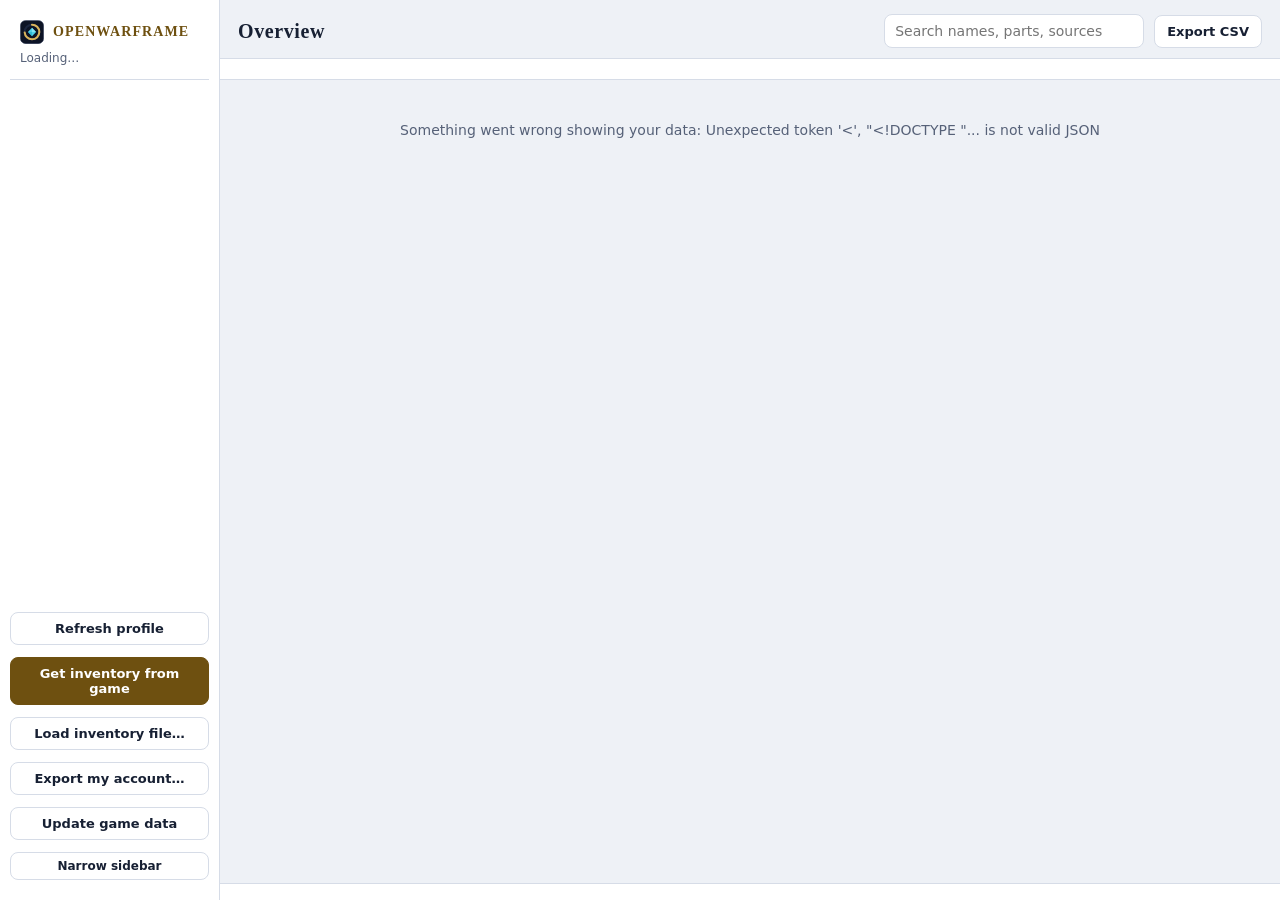
==== src/openwarframe/app/static/index.html @ 64641646 "Show how to get any item in its details Opening an item now asks the new /api/howto endpoint, which " ====
<!doctype html>
<html lang="en">
<head>
<meta charset="utf-8">
<meta name="viewport" content="width=device-width, initial-scale=1">
<title>OpenWarframe</title>
<link rel="icon" href="[data-uri]">
<style>
/* Layout: app shell. Sidebar of views on the left, a toolbar of filters over one sortable table. Orokin gold marks mastery, Tenno cyan marks actions. */
:root{
  --bg:#0a0f1d; --panel:#121a2c; --panel2:#18223a; --row:#141d31; --fg:#e7ecf6; --muted:#97a3bc; --line:#27334f;
  --gold:#d9b35b; --gold-soft:#3a3016; --cyan:#4fd1ea; --cyan-soft:#12313b;
  --ok:#5fd49a; --warn:#f0b35b; --bad:#f07a70; --violet:#a98cf5;
  --ok-soft:#173226; --warn-soft:#3a2c14; --bad-soft:#3b1d1c; --violet-soft:#2a2344; --on-accent:#0a0f1d;
  --display:"Cinzel", Georgia, serif; --body:"Segoe UI", system-ui, sans-serif; --mono:"Cascadia Mono", Consolas, "SF Mono", Menlo, monospace;
  color-scheme: dark;
}
@media (prefers-color-scheme: light){
  :root{ --bg:#eef1f6; --panel:#ffffff; --panel2:#f3f6fa; --row:#fafbfd; --fg:#172033; --muted:#566178; --line:#d6dce7;
    /* every text/background pair below is at least 4.5:1 (WCAG AA) at the small pill size */
    --gold:#6e5010; --gold-soft:#f3e7c9; --cyan:#0a5f72; --cyan-soft:#d9f0f5; --ok:#1a6e45; --warn:#8a4f06; --bad:#9c2d26; --violet:#5a3fc0;
    --ok-soft:#ddefe5; --warn-soft:#f8ead3; --bad-soft:#f8dfdc; --violet-soft:#ebe5fb; --on-accent:#ffffff; color-scheme: light; }
}
*{box-sizing:border-box}
[hidden]{display:none !important}
html,body{height:100%}
body{margin:0; background:var(--bg); color:var(--fg); font:14px/1.45 var(--body); display:grid; grid-template-columns:220px 1fr; overflow:hidden}
nav.side{background:var(--panel); border-right:1px solid var(--line); display:flex; flex-direction:column; padding:16px 10px; gap:4px; overflow:auto}
.brand{font:700 14px var(--display); letter-spacing:.08em; white-space:nowrap; color:var(--gold); padding:4px 10px 2px; display:flex; align-items:center; gap:9px}
.brand svg{width:24px; height:24px; flex:none}
.who{color:var(--muted); font-size:12px; padding:0 10px 12px; border-bottom:1px solid var(--line); margin-bottom:8px}
.who b{color:var(--fg)}
.tab{display:flex; justify-content:space-between; align-items:center; gap:8px; width:100%; text-align:left; background:none; border:0; color:var(--fg); font:600 14px var(--body); padding:9px 10px; border-radius:8px; cursor:pointer}
.tab:hover{background:var(--panel2)}
.tab[aria-selected="true"]{background:var(--cyan-soft); color:var(--cyan)}
.tab .n{font:12px var(--mono); color:var(--muted)}
.side .spacer{flex:1}
.side .btn{margin:4px 0}
.side .upd{display:block; margin:6px 0 0; padding:8px 10px; border-radius:8px; background:var(--gold-soft); color:var(--gold); font-weight:600; font-size:13px; text-decoration:none}
.fresh{margin:12px 18px 0; padding:10px 14px; border-radius:10px; border:1px solid var(--line); background:var(--panel); display:flex; flex-wrap:wrap; gap:10px; align-items:center}
.fresh p{margin:0; flex:1 1 380px}
main{display:flex; flex-direction:column; min-width:0; min-height:0}
main > .wrap{flex:1}
.top{display:flex; flex-wrap:wrap; gap:10px; align-items:center; padding:14px 18px 10px; border-bottom:1px solid var(--line)}
.top h1{font:700 20px var(--display); margin:0 auto 0 0; letter-spacing:.03em}
input[type=search], select{background:var(--panel); color:var(--fg); border:1px solid var(--line); border-radius:8px; padding:8px 10px; font:14px var(--body)}
input[type=search]{width:260px}
.btn{background:var(--panel); color:var(--fg); border:1px solid var(--line); border-radius:8px; padding:8px 12px; font:600 13px var(--body); cursor:pointer}
.btn:hover{border-color:var(--gold)}
.btn.primary{background:var(--gold); color:var(--on-accent); border-color:var(--gold)}
.btn:focus-visible, .tab:focus-visible, .chip:focus-visible, th button:focus-visible{outline:2px solid var(--cyan); outline-offset:2px}
.filters{display:flex; flex-wrap:wrap; gap:8px; align-items:center; padding:10px 18px; border-bottom:1px solid var(--line); background:var(--panel)}
.chip{background:var(--panel2); color:var(--fg); border:1px solid var(--line); border-radius:999px; padding:5px 12px; font:600 12.5px var(--body); cursor:pointer}
.chip[aria-pressed="true"]{background:var(--cyan); color:var(--on-accent); border-color:var(--cyan)}
.chip .c{font:11px var(--mono); opacity:.8; margin-left:4px}
.filters label{display:flex; gap:6px; align-items:center; color:var(--muted); font-size:13px; white-space:nowrap}
.filters .clear{display:flex; gap:8px; align-items:center}
.notice{margin:12px 18px 0; padding:12px 14px; border-radius:10px; background:var(--gold-soft); display:flex; flex-wrap:wrap; gap:10px; align-items:center}
.notice p{margin:0; flex:1 1 420px}
.wrap{overflow:auto; min-height:0}
table{border-collapse:separate; border-spacing:0; width:100%}
th{position:sticky; top:0; background:var(--panel); z-index:1; text-align:left; border-bottom:1px solid var(--line); padding:0}
th button{all:unset; display:block; width:100%; box-sizing:border-box; padding:10px 12px; font:600 11.5px var(--mono); letter-spacing:.08em; text-transform:uppercase; color:var(--muted); cursor:pointer}
th button:hover{color:var(--fg)}
th.num button{text-align:right}  /* number headers sit over their right-aligned numbers */
th[aria-sort="ascending"] button::after{content:" ▲"; color:var(--gold)}
th[aria-sort="descending"] button::after{content:" ▼"; color:var(--gold)}
td{padding:8px 12px; border-bottom:1px solid var(--line); vertical-align:baseline}
tbody tr{background:var(--row); cursor:pointer}
tbody tr:hover{background:var(--panel2)}
tbody tr[data-i]:focus-visible{outline:2px solid var(--cyan); outline-offset:-2px}
input:focus-visible, select:focus-visible, summary:focus-visible{outline:2px solid var(--cyan); outline-offset:2px}
td.num{font:13px/1.45 var(--mono); text-align:right; white-space:nowrap}
td.name{font-weight:600}
.pill{display:inline-block; border-radius:999px; padding:2px 9px; font:600 11.5px var(--body); white-space:nowrap}
.p-mastered{background:var(--gold-soft); color:var(--gold)}
.p-leveling{background:var(--cyan-soft); color:var(--cyan)}
.p-never{background:var(--panel2); color:var(--muted); border:1px solid var(--line)}
.p-owned{background:var(--ok-soft); color:var(--ok)}
.p-warn{background:var(--warn-soft); color:var(--warn)}
.p-bad{background:var(--bad-soft); color:var(--bad)}
.p-violet{background:var(--violet-soft); color:var(--violet)}
.muted{color:var(--muted)}
tr.detail td{background:var(--panel); cursor:default}
.drops{display:grid; grid-template-columns:repeat(auto-fill,minmax(260px,1fr)); gap:6px 18px; font-size:13px}
.drops .need{color:var(--ok); font-weight:600}
.howto-h{margin:12px 0 6px; font-size:12px; text-transform:uppercase; letter-spacing:.06em; color:var(--muted)}
.howto-part{margin:10px 0 4px}
.drops .done{color:var(--muted); text-decoration:line-through}
.empty{padding:40px 18px; color:var(--muted); text-align:center}
.setup{padding:24px 18px; max-width:760px; display:grid; gap:14px}
.setup h1{margin:0; font:700 24px var(--body)}
.setup ol{margin:0; padding-left:1.3em; display:grid; gap:4px}
.setup input{background:var(--bg); color:var(--fg); border:1px solid var(--line); border-radius:8px; padding:8px 10px; font:14px var(--mono); width:260px}
.setup .row{display:flex; flex-wrap:wrap; gap:8px; align-items:center}
footer{display:flex; gap:16px; flex-wrap:wrap; padding:8px 18px; border-top:1px solid var(--line); color:var(--muted); font-size:12px; background:var(--panel)}
.overview{padding:18px; display:grid; grid-template-columns:repeat(auto-fill,minmax(230px,1fr)); gap:12px; align-content:start}
.card{background:var(--panel); border:1px solid var(--line); border-radius:12px; padding:14px 16px}
.card .v{font:700 26px var(--mono)}
.card .k{color:var(--muted); font-size:12px; text-transform:uppercase; letter-spacing:.08em}
.card > span{display:block}
button.card{font:inherit; color:inherit; text-align:left; cursor:pointer; width:100%}
button.card:hover{border-color:var(--gold)}
button.card:focus-visible{outline:2px solid var(--cyan); outline-offset:2px}
.capnote{padding:10px 18px; color:var(--muted); font-size:13px}
.goal .acts{display:flex; flex-wrap:wrap; gap:6px}
.goal.done b{text-decoration:line-through; color:var(--muted)}
.keys{margin:0; display:grid; grid-template-columns:auto 1fr; gap:6px 14px}
.keys dt{font:600 13px var(--mono)} .keys dd{margin:0}
kbd{font:12px var(--mono); border:1px solid var(--line); border-radius:4px; padding:1px 5px; background:var(--panel2)}
.bar{height:8px; background:var(--panel2); border-radius:4px; overflow:hidden; margin-top:8px}
.bar i{display:block; height:100%; background:var(--gold)}
.now{margin:14px 18px 0; padding:16px 18px; border-radius:12px; background:var(--panel); border:1px solid var(--gold); display:grid; gap:6px}
.now .eyebrow{font:600 11px var(--mono); letter-spacing:.14em; text-transform:uppercase; color:var(--gold)}
.now .what{font:700 18px var(--body)}
.now .why{color:var(--muted)}
.now .also{display:flex; flex-wrap:wrap; gap:8px 18px; font-size:13px; margin-top:4px}
.cards{padding:14px 18px; display:grid; grid-template-columns:repeat(auto-fill,minmax(320px,1fr)); gap:12px; align-content:start}
.fcard{background:var(--panel); border:1px solid var(--line); border-radius:12px; padding:14px 16px; display:grid; gap:8px; align-content:start}
.fcard h3{margin:0; font:700 15px var(--body); display:flex; justify-content:space-between; gap:8px}
.fcard ul{margin:0; padding-left:1.1em; display:grid; gap:6px; font-size:13px}
.fcard .ok{color:var(--muted); text-decoration:line-through}
.fcard .src{color:var(--muted); font-size:12px}
.fcard .route{font-size:12px; color:var(--ok)}
.fcard .route.no{color:var(--warn)}
.fbar{display:flex; flex-wrap:wrap; gap:8px 14px; align-items:center; padding:9px 18px; background:var(--gold-soft); border-bottom:1px solid var(--line)}
.fbar .lbl{font:600 11px var(--mono); letter-spacing:.12em; text-transform:uppercase; color:var(--gold)}
.fbar .what{font-weight:700; flex:1 1 320px}
.fbar .why{color:var(--muted); font-size:13px}
.focus{padding:18px; display:grid; gap:16px; max-width:1100px}
.big{background:var(--panel); border:2px solid var(--gold); border-radius:14px; padding:20px 22px; display:grid; gap:8px}
.big .what{font:700 22px var(--body)}
.big .why{color:var(--muted); font-size:15px}
.big .meta{display:flex; flex-wrap:wrap; gap:8px 18px; font-size:13px; color:var(--muted)}
.big .acts{display:flex; flex-wrap:wrap; gap:8px; margin-top:6px}
.row2{display:grid; grid-template-columns:repeat(auto-fit,minmax(300px,1fr)); gap:16px; align-items:start}
.box{background:var(--panel); border:1px solid var(--line); border-radius:12px; padding:14px 16px; display:grid; gap:10px}
.box h2{margin:0; font:700 15px var(--body); display:flex; justify-content:space-between; gap:8px; align-items:baseline}
.box h2 .muted{font:400 12px var(--body)}
.tick{display:grid; grid-template-columns:20px 1fr auto; gap:10px; align-items:start; padding:6px 0; border-bottom:1px dashed var(--line); cursor:pointer}
.tick:last-child{border-bottom:0}
.tick input{width:17px; height:17px; margin-top:2px; accent-color:var(--gold)}
.tick .m{font:12px var(--mono); color:var(--muted); white-space:nowrap}
.tick small{display:block; color:var(--muted)}
.tick:has(input:checked) .t{text-decoration:line-through; color:var(--muted)}
.tick.opt:has(input:checked) .t{text-decoration:none; color:inherit} /* a setting that is on, not a task done */
.gloss{margin:0; display:grid; grid-template-columns:minmax(140px,auto) 1fr; gap:6px 14px; font-size:13px}
.gloss dt{font-weight:700} .gloss dd{margin:0; color:var(--muted)}
details.box summary{cursor:pointer}
.goal{display:grid; gap:4px; padding:6px 0; border-bottom:1px dashed var(--line)}
.goal:last-child{border-bottom:0}
.goal .bar{margin-top:0}
.seg{display:inline-flex; border:1px solid var(--line); border-radius:8px; overflow:hidden}
.seg button{background:var(--panel); color:var(--fg); border:0; border-right:1px solid var(--line); padding:7px 12px; font:600 13px var(--body); cursor:pointer}
.seg button:last-child{border-right:0}
.seg button[aria-pressed="true"]{background:var(--cyan); color:var(--on-accent)}
:root.hc{--muted:#c9d3e6; --line:#5a6a8c; --panel2:#22304f}
@media (prefers-color-scheme: light){ :root.hc{--muted:#2c3446; --line:#7d879b} }
:root.calm *{transition:none !important; animation:none !important}
.drop{position:fixed; inset:0; background:rgba(5,8,16,.7); display:flex; align-items:center; justify-content:center; z-index:5; font:600 18px var(--body)}
.dialog{max-width:560px; background:var(--panel); color:var(--fg); border:1px solid var(--line); border-radius:12px; padding:18px 20px}
.dialog::backdrop{background:rgba(5,8,16,.7)}
.toast button{margin-left:10px}
.toast{position:fixed; right:18px; bottom:48px; background:var(--panel); border:1px solid var(--line); border-radius:10px; padding:10px 14px; z-index:6; max-width:420px}
body.big-text{grid-template-columns:150px 1fr}
body.big-text .tab .n, body.big-text .brand span{display:none}
.tab .ab, .side .btn .ab{display:none}
#compact{font-size:12px; padding:6px 10px}
/* compact sidebar: short labels only; every button keeps its full name (aria-label, title) */
@media (min-width:821px){
  body.compact{grid-template-columns:72px 1fr}
  body.compact nav.side{padding:12px 6px}
  body.compact .brand span, body.compact .who, body.compact .tab .n, body.compact .tab .lbl, body.compact .side .btn .lbl, body.compact .upd{display:none}
  body.compact .tab .ab, body.compact .side .btn .ab{display:inline}
  body.compact .tab{justify-content:center; padding:9px 4px; font-size:12px}
  body.compact .side .btn{padding:8px 4px; text-align:center}
  body.compact .brand{justify-content:center; padding:4px 0 10px}
}
@media (max-width:820px){ body{grid-template-columns:1fr; overflow:auto} nav.side{flex-direction:row; flex-wrap:wrap} .who,.spacer{display:none} input[type=search]{width:100%} }
</style>
</head>
<body>
<nav class="side" aria-label="Views">
  <div class="brand"><svg viewBox="0 0 512 512" aria-hidden="true"><rect x="8" y="8" width="496" height="496" rx="112" fill="#0d1426"/> <rect x="8" y="8" width="496" height="496" rx="112" fill="none" stroke="#2a3756" stroke-width="10"/> <circle cx="256" cy="256" r="156" fill="none" stroke="#1c2741" stroke-width="44"/> <circle cx="256" cy="256" r="156" fill="none" stroke="#d9b35b" stroke-width="44" stroke-linecap="round" stroke-dasharray="720 980" transform="rotate(-90 256 256)"/> <path d="M256 164 L344 256 L256 348 L168 256 Z" fill="#4fd1ea"/> <path d="M256 164 L344 256 L256 256 Z" fill="#a6eefa" opacity="0.6"/> <path d="M168 256 L256 348 L256 256 Z" fill="#1aa6c2" opacity="0.55"/></svg><span>OPENWARFRAME</span></div>
  <div class="who" id="who">Loading…</div>
  <div id="tabs" role="tablist"></div>
  <div class="spacer"></div>
  <button class="btn" id="refresh" type="button" title="Refresh profile"><span class="lbl">Refresh profile</span><span class="ab" aria-hidden="true">Prof</span></button>
  <button class="btn primary" id="grab" type="button" title="Get inventory from game"><span class="lbl">Get inventory from game</span><span class="ab" aria-hidden="true">Inv</span></button>
  <button class="btn" id="loadinv" type="button" title="Load inventory file"><span class="lbl">Load inventory file…</span><span class="ab" aria-hidden="true">File</span></button>
  <button class="btn" id="export" type="button" title="Export my account"><span class="lbl">Export my account…</span><span class="ab" aria-hidden="true">Exp</span></button>
  <button class="btn" id="updatedata" type="button" title="Update game data"><span class="lbl">Update game data</span><span class="ab" aria-hidden="true">Data</span></button>
  <button class="btn" id="compact" type="button" aria-pressed="false" title="Narrow sidebar"><span class="lbl">Narrow sidebar</span><span class="ab" aria-hidden="true">&raquo;</span></button>
  <a class="upd" id="newversion" hidden target="_blank" rel="noopener"></a>
  <input type="file" id="invfile" accept=".json,application/json" hidden>
</nav>
<main>
  <div class="top">
    <h1 id="title">Overview</h1>
    <input type="search" id="q" placeholder="Search names, parts, sources" aria-label="Search items">
    <button class="btn" id="csv" type="button">Export CSV</button>
  </div>
  <div class="fbar" id="fbar" hidden></div>
  <div class="filters" id="filters"></div>
  <div class="wrap" id="view" role="tabpanel"></div>
  <footer id="foot"></footer>
</main>
<div class="drop" id="dropzone" hidden>Drop your inventory JSON to load it</div>
<div class="toast" id="toast" role="status" aria-live="polite" hidden></div>
<dialog id="keys" class="dialog" aria-labelledby="keys-title"><div style="display:grid; gap:12px"><h2 id="keys-title" style="margin:0; font-size:16px">Keyboard shortcuts</h2>
<dl class="keys"><dt><kbd>/</kbd></dt><dd>Search</dd><dt><kbd>?</kbd></dt><dd>Show this list</dd><dt><kbd>&uarr;</kbd> <kbd>&darr;</kbd></dt><dd>Move between views in the sidebar</dd><dt><kbd>Enter</kbd></dt><dd>Open or close a row's details</dd><dt><kbd>Esc</kbd></dt><dd>Close this list</dd><dt>Back, Forward</dt><dd>Go to the view you were on</dd></dl>
<div style="display:flex; justify-content:flex-end"><button class="btn" type="button" id="keys-close" autofocus>Close</button></div></div></dialog>
<dialog id="consent" class="dialog" aria-labelledby="consent-title" aria-describedby="risktext"><div style="display:grid; gap:12px"><h2 id="consent-title" style="margin:0; font-size:16px">Read your game session?</h2><p id="risktext" style="margin:0"></p><div style="display:flex; gap:8px; justify-content:flex-end"><button class="btn" type="button" id="consent-no" autofocus>Cancel</button><button class="btn primary" type="button" id="consent-yes">I accept the risk, continue</button></div></div></dialog>

<script>
(function(){
"use strict";
var REWARD=null, REWARD_POLL=null;
var PREFS={goals:[],checks:{},settings:{},skipped:{}}, SESSION=null, SESSION_TICKS={}, EASY=false;
// What this computer and account can do comes from the server (caps). Before the first data
// load, fall back to a guess from the browser.
var MAC=/Macintosh|Mac OS X/.test(navigator.userAgent);
function caps(d){ var src=d||DATA; return (src&&src.meta&&src.meta.caps)||(src&&src.caps)||{game_here:true, grab:!MAC, ocr:true, platform_label:"PC", os:MAC?"mac":"windows"}; }
// One sentence on how to get the inventory, for this computer and account.
function invHint(lead){
  var c=caps();
  if(c.grab) return lead+" With Warframe running and you in your Orbiter, click Get inventory from game.";
  if(!c.game_here) return lead+" Your account plays on "+c.platform_label+", so OpenWarframe works from your public profile; the inventory needs the PC game on this computer.";
  return lead+" Reading it from the running game only works on Windows. If you have an inventory file saved on a Windows PC (openwarframe inventory grab writes one), click Load inventory file.";
}
var DATA=null, LIVE=null, LIVE_AT=0, VIEW="overview", SORT={relics:{k:"count",dir:-1}}, Q="", F={}, OPEN={};
var $=function(id){return document.getElementById(id)};
var esc=function(s){return String(s==null?"":s).replace(/[&<>"]/g,function(c){return {"&":"&amp;","<":"&lt;",">":"&gt;",'"':"&quot;"}[c]})};
// numbers from files and third-party sites: show them only if they really are numbers
var amt=function(v){var n=Number(v);return v==null||v===""||!isFinite(n)?0:n};
function toast(msg, ms, action){
  var t=$("toast"); t.textContent=msg; t.hidden=false; clearTimeout(t._h);
  if(action){  // e.g. {label:"Undo", run:fn}: a way back for one-click actions
    var b=document.createElement("button"); b.type="button"; b.className="btn"; b.textContent=action.label;
    b.onclick=function(){ t.hidden=true; action.run(); }; t.appendChild(b);
  }
  t._h=setTimeout(function(){t.hidden=true}, ms||(action?8000:4000));
}

// ab: the short label shown when the sidebar is narrow
var VIEWS=[
  {id:"focus", label:"Focus", ab:"Focus"},
  {id:"overview", label:"Overview", ab:"Home"},
  {id:"farm", label:"What to farm", ab:"Farm"},
  {id:"live", label:"Live", ab:"Live"},
  {id:"rewards", label:"Reward helper", ab:"Pick"},
  {id:"Warframes", label:"Warframes", group:"Warframes", ab:"Frame"},
  {id:"Weapons", label:"Weapons", group:"Weapons", ab:"Guns"},
  {id:"Companions", label:"Companions & more", group:"Companions & more", ab:"Pets"},
  {id:"relics", label:"Relics", ab:"Relic"},
  {id:"blueprints", label:"Blueprints", ab:"BPs"},
  {id:"foundry", label:"Foundry", ab:"Fndry"},
  {id:"resources", label:"Resources", ab:"Res"},
  {id:"earn", label:"Earnings", ab:"Earn"},
  {id:"sell", label:"Sell list", ab:"Sell"},
  {id:"mods", label:"Mods & arcanes", ab:"Mods"},
  {id:"locked", label:"Can't get yet", ab:"Lock"},
  {id:"all", label:"All items", ab:"All"}
];

function pill(state){
  var cls={"Mastered":"p-mastered","Owned, mastered":"p-mastered","Leveling":"p-leveling","Owned, not mastered":"p-leveling","Mastered, not owned":"p-violet","Never leveled":"p-never","Not owned":"p-never"}[state]||"p-never";
  return '<span class="pill '+cls+'">'+esc(state)+'</span>';
}
function accessPill(a){
  if(a==="Available") return '<span class="pill p-owned">Available</span>';
  if(a==="Leveled before") return '<span class="muted">—</span>';
  if(a&&a.indexOf("Needs MR")===0) return '<span class="pill p-bad">'+esc(a)+'</span>';
  return '<span class="pill p-warn">'+esc(a)+'</span>';
}

// ---- data views -------------------------------------------------------------
function itemRows(){
  var v=VIEWS.find(function(x){return x.id===VIEW});
  var rows=DATA.items;
  if(v&&v.group) rows=rows.filter(function(r){return r.group===v.group});
  if(VIEW==="locked") rows=rows.filter(function(r){return r.access!=="Available"&&r.access!=="Leveled before"});
  return rows;
}
// one convention in this table: a blank cell is "none" (never leveled, no MR needed), "—" is unknown
var blank0=function(v){ return v?esc(v):""; };
var DASH='<span class="muted">—</span>';
var ITEM_COLS=[
  {k:"name",l:"Name",cls:"name"},{k:"category",l:"Type"},{k:"state",l:"Status",fmt:pill},
  {k:"rank",l:"Rank",cls:"num",fmt:blank0},{k:"mr",l:"MR req",cls:"num",fmt:blank0},
  {k:"how",l:"How to get",fmt:function(v){ return v?esc(v):DASH; }},{k:"access",l:"Access",fmt:accessPill}
];
// a build that makes several at once says so: "Cipher ×10"
var batchName=function(v,r){ return esc(v)+(r.batch>1?' <span class="muted">×'+esc(r.batch)+'</span>':''); };
// warframe.market page for a trade name; target=_blank opens the system browser in the app window
function marketLink(slug){ return '<a href="https://warframe.market/items/'+encodeURIComponent(slug)+'" target="_blank" rel="noopener">'+esc(slug)+'</a>'; }
var RELIC_COLS=[
  {k:"name",l:"Relic",cls:"name"},{k:"tier",l:"Tier"},
  {k:"vaulted",l:"Status",fmt:function(v){return v?'<span class="pill p-warn">Vaulted</span>':'<span class="pill p-owned">Farmable</span>'}},
  {k:"count",l:"You have",cls:"num",fmt:function(v,r){ if(v==null) return '<span class="muted">?</span>'; var parts=Object.keys(r.refinements||{}).map(function(k){return r.refinements[k]+" "+k}); return '<b>'+v+'</b>'+(parts.length?' <span class="muted">('+esc(parts.join(", "))+')</span>':""); }},
  {k:"vaulted_parts",l:"Vaulted gear",fmt:function(v){return v?'<span class="pill p-violet">'+v+' vaulted</span>':'<span class="muted">-</span>'}},
  {k:"needed",l:"Parts you need",cls:"num"},
  {k:"price",l:"Market (p)",cls:"num",fmt:function(v){return v==null?'<span class="muted">-</span>':esc(v)}}
];
var BP_COLS=[
  {k:"name",l:"Blueprint for",cls:"name",fmt:batchName},
  {k:"ready",l:"Status",fmt:function(v,r){return v?'<span class="pill p-owned">Ready to build</span>':'<span class="pill p-warn">'+r.missing+' part'+(r.missing===1?"":"s")+' missing</span>'}},
  {k:"mastered",l:"Mastery",fmt:function(v){return v==null?'<span class="muted">-</span>':v?'<span class="pill p-mastered">Mastered</span>':'<span class="pill p-leveling">Not mastered</span>'}},
  {k:"blueprints",l:"Copies",cls:"num"},{k:"credits",l:"Credits",cls:"num",fmt:function(v){return (v||0).toLocaleString()}},{k:"hours",l:"Build h",cls:"num"}
];

var price=function(v){return v==null?'<span class="muted">-</span>':esc(v)};
var FOUNDRY_COLS=[
  {k:"name",l:"Building",cls:"name",fmt:batchName},
  // worked out from ready_at now, not when the inventory was loaded: long sessions stay right
  {k:"ready",l:"Status",fmt:function(v,r){return foundryReady(r)?'<span class="pill p-owned">Ready to claim</span>':'<span class="pill p-leveling">Building</span>'}},
  {k:"hours_left",l:"Time left",cls:"num",fmt:function(v,r){return esc(foundryLeft(r))}}
];
function foundryReady(r){ return r.ready_at?Date.parse(r.ready_at)<=Date.now():!!r.ready; }
function foundryLeft(r){
  if(!r.ready_at) return r.hours_left==null?"-":r.hours_left+" h";
  var min=Math.ceil((Date.parse(r.ready_at)-Date.now())/60000);
  if(min<=0) return "Ready";
  return min<60?min+" min":Math.floor(min/60)+" h "+(min%60?(min%60)+" min":"");
}
var RES_COLS=[
  {k:"name",l:"Resource",cls:"name"},{k:"short",l:"Short",cls:"num",fmt:function(v){return v?'<b>'+v.toLocaleString()+'</b>':'<span class="pill p-owned">Enough</span>'}},
  {k:"have",l:"You have",cls:"num",fmt:function(v){return (v||0).toLocaleString()}},{k:"need",l:"Blueprints need",cls:"num",fmt:function(v){return (v||0).toLocaleString()}},
  {k:"blueprints",l:"Used by",cls:"num"},{k:"farm",l:"Where to farm",fmt:function(v){return v?esc(v):'<span class="muted">Market, Dojo or quest</span>'}}
];
var SELL_COLS=[
  {k:"name",l:"Part",cls:"name"},{k:"for",l:"For"},
  {k:"owned",l:"You have",cls:"num"},{k:"spare",l:"Spare",cls:"num",fmt:function(v){return v?'<b>'+v+'</b>':'<span class="muted">0</span>'}},
  {k:"ducats",l:"Ducats each",cls:"num"},{k:"ducats_total",l:"Ducats if sold",cls:"num"},
  {k:"price",l:"Market (p)",cls:"num",fmt:price},
  {k:"best",l:"Best",tip:"Baro when a part gives 10 or more ducats per platinum it would sell for, otherwise the market. Check market prices first.",fmt:function(v){ return v?'<span class="pill '+(v==="Baro"?"p-mastered":"p-owned")+'">'+esc(v)+'</span>':DASH; }},
  {k:"status",l:"Why",fmt:function(v){return v==="Mastered or built"?'<span class="pill p-mastered">'+esc(v)+'</span>':'<span class="pill p-leveling">'+esc(v)+'</span>'}}
];
var MOD_COLS=[
  {k:"name",l:"Name",cls:"name"},{k:"category",l:"Type"},{k:"rarity",l:"Rarity"},
  {k:"owned",l:"Owned",cls:"num"},{k:"spare",l:"Spare",cls:"num"},
  {k:"best_rank",l:"Best rank",cls:"num",fmt:function(v,r){return v+(r.max_rank!=null?' / '+r.max_rank:'')}},
  {k:"price",l:"Market (p)",cls:"num",fmt:price}
];
var MISSION_COLS=[
  {k:"place",l:"Where",cls:"name",fmt:function(v,r){return esc(v)+(r.popular?' <span class="pill p-mastered">popular</span>':'')}},
  {k:"mission",l:"Mission"},{k:"level",l:"Level",cls:"num"},
  {k:"tiers",l:"Relic tiers"},{k:"best_rotation",l:"Best rotation"},
  {k:"needed_count",l:"Things you need",cls:"num"},
  {k:"score",l:"Score",cls:"num",tip:"How much of what you still need one run can drop. Higher is better.",fmt:function(v){return v.toFixed(2)}}
];
var CRACK_COLS=[
  {k:"name",l:"Relic",cls:"name"},{k:"count",l:"You have",cls:"num"},
  {k:"needed",l:"Parts you need",cls:"num"},
  {k:"vaulted_parts",l:"Vaulted gear",fmt:function(v){return v?'<span class="pill p-violet">'+v+' vaulted</span>':'<span class="muted">-</span>'}}
];
function farmSub(){ return F.sub||"missions"; }
function liveSub(){ return F.sub||"fissures"; }
var mins=function(v){ if(v==null) return '<span class="muted">-</span>'; var h=Math.floor(v/60); return (h?h+'h ':'')+(v%60)+'m'; };
var relicCell=function(v,r){
  if(!v) return '<span class="muted">none</span>';
  if(r.best_relic_count==null) return '<span class="muted">e.g. </span>'+esc(v)+'<span class="muted"> (if you have it)</span>';
  return '<b>'+esc(v)+'</b><span class="muted"> ('+r.best_relic_needed+' needed · you have '+r.best_relic_count+')</span>';
};
var FISSURE_COLS=[
  {k:"tier",l:"Tier"},{k:"mission",l:"Mission",fmt:function(v,r){return esc(v)+(r.fast?' <span class="pill p-owned">quick</span>':'')}},
  {k:"where",l:"Where",cls:"name"},
  {k:"steel_path",l:"Mode",fmt:function(v){return v?'<span class="pill p-violet">Steel Path</span>':'Normal'}},
  {k:"minutes_left",l:"Time left",cls:"num",fmt:mins},
  {k:"useful_relics",l:"Useful relics",cls:"num"},
  {k:"best_relic",l:"Bring",fmt:relicCell}
];
var STORM_COLS=[
  {k:"tier",l:"Tier"},{k:"where",l:"Where",cls:"name"},{k:"minutes_left",l:"Time left",cls:"num",fmt:mins},
  {k:"useful_relics",l:"Useful relics",cls:"num"},{k:"best_relic",l:"Bring",fmt:relicCell}
];
// the faction you fight for gives its side's reward
function invSide(x,r){ if(x.faction) return x.faction; var side=x.side; return side==="Attacker"?(r.attacker_faction||r.attacker||side):side==="Defender"?(r.defender_faction||r.defender||side):side; }
var INV_COLS=[
  {k:"where",l:"Where",cls:"name"},
  {k:"attacker",l:"Fight",fmt:function(v,r){return esc(r.attacker_faction||v||"?")+' vs '+esc(r.defender_faction||r.defender||"?")}},
  {k:"rewards",l:"Rewards",fmt:function(v,r){return (v||[]).map(function(x){return (x.flag?'<b>':'')+'Side with '+esc(invSide(x,r))+': '+esc(x.count)+'× '+esc(x.name)+(x.flag?'</b>':'')}).join('<br>')}},
  {k:"progress",l:"Progress",cls:"num",fmt:function(v){return v+'%'}},
  {k:"worth_it",l:"For you",fmt:function(v){return v?'<span class="pill p-owned">You need this</span>':'<span class="muted">-</span>'}}
];
var BARO_COLS=[
  {k:"name",l:"Item",cls:"name"},{k:"ducats",l:"Ducats",cls:"num"},{k:"credits",l:"Credits",cls:"num",fmt:function(v){return (v||0).toLocaleString()}},
  {k:"for_mastery",l:"For you",fmt:function(v){return v?'<span class="pill p-leveling">Mastery</span>':'<span class="muted">-</span>'}}
];
function loadLive(force){
  if(!force && LIVE && Date.now()-LIVE_AT<55000) return;
  api("/api/live"+(force?"?force=1":"")).then(function(d){ LIVE=d; LIVE_AT=Date.now(); if(VIEW==="live"||VIEW==="focus") renderAll(); else if(DATA) renderFocusBar(); })
    .catch(function(){ LIVE={error:"Could not load the world state."}; if(VIEW==="live") renderAll(); });
}
function liveHeader(){
  if(!LIVE) return '<div class="now"><div class="eyebrow">Live</div><div class="what">Loading the world state…</div></div>';
  if(LIVE.error) return '<div class="now"><div class="eyebrow">Live</div><div class="what">'+esc(LIVE.error)+'</div></div>';
  var h='<div class="now"><div class="eyebrow">Right now</div>';
  var best=(LIVE.fissures||[]).filter(function(f){return f.useful_relics && spOk(f)})[0];
  if(best) h+='<div class="what">'+esc(best.tier)+' '+esc(best.mission)+' fissure on '+esc(best.where)+(best.steel_path?' (Steel Path)':'')+', '+mins(best.minutes_left)+' left</div><div class="why">'+(LIVE.inventory?'Bring '+esc(best.best_relic)+': it holds '+best.best_relic_needed+' part'+(best.best_relic_needed===1?'':'s')+' you need and you have '+best.best_relic_count+'.':esc(best.tier)+' relics like '+esc(best.best_relic)+' hold parts you need. Load your inventory to see which you own.')+'</div>';
  else h+='<div class="what">No open fissure matches your relics right now.</div>';
  h+='<div class="also">';
  // the log keeps the last mission after the game closes: say how old it is, drop it when stale
  if(LIVE.here && !(LIVE.here.log_age_min>120)) h+='<span>'+(LIVE.here.log_age_min>10?'Last seen':'You are here')+': <b>'+esc(LIVE.here.where||LIVE.here.node)+'</b>'+(LIVE.here.mission?' · '+esc(LIVE.here.mission):'')+(LIVE.here.fissure?' · fissure':'')+'</span>';
  if(LIVE.baro) h+='<span>Baro: '+(LIVE.baro.here?'at <b>'+esc(LIVE.baro.where)+'</b> for '+LIVE.baro.hours_left+' h':'arrives at '+esc(LIVE.baro.where)+' in '+LIVE.baro.hours_until+' h')+'</span>';
  var inv=(LIVE.invasions||[]).filter(function(i){return i.worth_it}).length;
  if(inv) h+='<span><b>'+inv+'</b> invasions reward things you need</span>';
  if(!LIVE.inventory) h+='<span>Load your inventory to match fissures to relics you own.</span>';
  return h+'</div></div>';
}
function currentSpec(){
  if(VIEW==="live"){
    var ls=liveSub(), L=LIVE||{};
    if(ls==="storms") return {rows:L.storms||[], cols:STORM_COLS, key:"storms"};
    if(ls==="invasions") return {rows:L.invasions||[], cols:INV_COLS, key:"invasions"};
    if(ls==="baro") return {rows:(L.baro||{}).stock||[], cols:BARO_COLS, key:"baro"};
    return {rows:L.fissures||[], cols:FISSURE_COLS, key:"fissures"};
  }
  if(VIEW==="farm"){
    var sub=farmSub();
    if(sub==="crack") return {rows:(DATA.farm||{}).crack||[], cols:CRACK_COLS, key:"crack"};
    if(sub==="finish") return {rows:(DATA.farm||{}).finish||[], cols:[], key:"finish"};
    return {rows:(DATA.farm||{}).missions||[], cols:MISSION_COLS, key:"missions"};
  }
  if(VIEW==="foundry") return {rows:DATA.foundry||[], cols:FOUNDRY_COLS, key:"foundry"};
  if(VIEW==="resources") return {rows:DATA.resources||[], cols:RES_COLS, key:"resources"};
  if(VIEW==="sell") return {rows:(DATA.sell||[]).map(sellBest), cols:SELL_COLS, key:"sell"};
  if(VIEW==="mods") return {rows:DATA.mods||[], cols:MOD_COLS, key:"mods"};
  if(VIEW==="relics") return {rows:DATA.relics, cols:RELIC_COLS, key:"relics"};
  if(VIEW==="blueprints") return {rows:DATA.blueprints, cols:BP_COLS, key:"blueprints"};
  return {rows:itemRows(), cols:ITEM_COLS, key:"items"};
}
// Baro or the market for one sell row: 10 or more ducats per platinum means Baro. No price: no verdict.
function sellBest(r){ var p=Number(r.price), d=Number(r.ducats); r.best=r.price==null||!(p>0)?null:(isFinite(d)&&d/p>=10?"Baro":"Market"); return r; }
var CHECKS={};  // checkbox filter key -> test, filled in by renderFilters
function matches(r){
  if(Q){
    var hay=(r.name+" "+(r.category||"")+" "+(r.how||"")+" "+(r.sources||[]).join(" ")+" "+(r.drops||[]).map(function(d){return d.part+" "+d.for}).join(" ")+" "+(r.parts||[]).map(function(p){return p.name}).join(" ")+" "+(r.pieces||[]).map(function(p){return p.name+" "+p.sources.join(" ")}).join(" ")+" "+(r.place||"")+" "+(r.gives||[]).join(" ")+" "+(r.where||"")+" "+(r.mission||"")+" "+(r.tier||"")).toLowerCase();
    if(hay.indexOf(Q)<0) return false;
  }
  for(var k in F){ var want=F[k]; if(want==null||want===""||k==="sub") continue;
    if(want===true&&CHECKS[k]){ if(!CHECKS[k](r)) return false; }
    else if(typeof want==="function"){ if(!want(r)) return false; }
    else if(String(r[k])!==String(want)) return false;
  }
  return true;
}
function filtered(){ var s=currentSpec(); return s.rows.filter(matches); }
function sorted(rows){
  var s=SORT[VIEW]; if(!s) return rows;
  var k=s.k, d=s.dir;
  return rows.slice().sort(function(a,b){
    var x=a[k], y=b[k];
    if(x==null&&y==null) return 0; if(x==null) return 1; if(y==null) return -1;
    if(typeof x==="number"&&typeof y==="number") return (x-y)*d;
    if(typeof x==="boolean") return ((x?1:0)-(y?1:0))*d;
    return String(x).localeCompare(String(y))*d;
  });
}

// ---- filters ------------------------------------------------------------------
function chipGroup(label, field, values, counts){
  var h='<span class="muted">'+esc(label)+'</span>';
  h+='<button class="chip" type="button" data-f="'+field+'" data-v="" aria-pressed="'+(!F[field])+'">All</button>';
  values.forEach(function(v){ h+='<button class="chip" type="button" data-f="'+field+'" data-v="'+esc(v)+'" aria-pressed="'+(F[field]===v)+'">'+esc(v)+(counts?'<span class="c">'+(counts[v]||0)+'</span>':"")+'</button>'; });
  return h;
}
function countBy(rows, k){ var c={}; rows.forEach(function(r){ c[r[k]]=(c[r[k]]||0)+1 }); return c; }
function renderFilters(){
  var el=$("filters"); var h="";
  if(VIEW==="overview"||VIEW==="earn"||VIEW==="rewards"){ el.hidden=true; return; }
  el.hidden=false;
  var spec=currentSpec();
  if(VIEW==="live"){
    var lsubs=[["fissures","Fissures"],["storms","Void storms"],["invasions","Invasions"],["baro","Baro"]];
    h+=lsubs.map(function(s){return '<button class="chip" type="button" data-sub="'+s[0]+'" aria-pressed="'+(liveSub()===s[0])+'">'+s[1]+'</button>'}).join("");
    if(spec.key==="fissures"){
      h+=chipGroup("Tier","tier",["Lith","Meso","Neo","Axi","Requiem","Omnia"],countBy(spec.rows,"tier"));
      h+='<label><input type="checkbox" id="fuse"'+(F._use?" checked":"")+'> Only where my relics help</label>';
      h+='<label><input type="checkbox" id="fsponly"'+(F._sponly?" checked":"")+'> Steel Path only</label>';
      h+='<label><input type="checkbox" id="fnosp"'+(F._nosp?" checked":"")+'> Hide Steel Path</label>';
      h+='<label><input type="checkbox" id="ffast"'+(F._fast?" checked":"")+'> Only quick missions</label>';
    }
    if(spec.key==="invasions") h+='<label><input type="checkbox" id="fworth"'+(F._worth?" checked":"")+'> Only rewards I need</label>';
    h+='<button class="btn" type="button" id="liverefresh">Refresh</button>';
  } else if(VIEW==="farm"){
    var subs=[["missions","Missions to run"],["finish","Finish an item"],["crack","Relics to crack"]];
    h+=subs.map(function(s){return '<button class="chip" type="button" data-sub="'+s[0]+'" aria-pressed="'+(farmSub()===s[0])+'">'+s[1]+'</button>'}).join("");
    if(spec.key==="missions"){
      var kinds=Object.keys(countBy(spec.rows,"mission")).sort();
      h+='<label>Mission <select id="fmis"><option value="">All</option>'+kinds.map(function(c){return '<option'+(F.mission===c?" selected":"")+'>'+esc(c)+'</option>'}).join("")+'</select></label>';
      h+='<label><input type="checkbox" id="fpop"'+(F._pop?" checked":"")+'> Only popular farms</label>';
    }
    if(spec.key==="finish"){
      if(F.id){ var one=(spec.rows||[]).find(function(x){return x.id===F.id});
        h+='<span class="clear"><span>Showing <b>'+esc(one?one.name:"one item")+'</b></span><button class="btn" type="button" id="fshowall">Show all</button></span>'; }
      h+='<label><input type="checkbox" id="fone"'+(F._one?" checked":"")+'> Only one piece away</label>';
      if(DATA.meta.inventory) h+='<label><input type="checkbox" id="fdo"'+(F._do?" checked":"")+'> Only with relics I own</label>';
    }
  } else if(spec.key==="items"){
    var states=Object.keys(countBy(spec.rows,"state")).sort();
    h+=chipGroup("Status", "state", states, countBy(spec.rows,"state"));
    var cats=Object.keys(countBy(spec.rows,"category")).sort();
    if(cats.length>1){ h+='<label>Type <select id="fcat"><option value="">All</option>'+cats.map(function(c){return '<option'+(F.category===c?" selected":"")+'>'+esc(c)+'</option>'}).join("")+'</select></label>'; }
    var acc=Object.keys(countBy(spec.rows,"access")).sort();
    if(acc.length>1){ h+='<label>Access <select id="facc"><option value="">All</option>'+acc.map(function(c){return '<option'+(F.access===c?" selected":"")+'>'+esc(c)+'</option>'}).join("")+'</select></label>'; }
  } else if(spec.key==="relics"){
    h+=chipGroup("Tier", "tier", ["Lith","Meso","Neo","Axi","Requiem"], countBy(spec.rows,"tier"));
    h+='<label><input type="checkbox" id="fneed"'+(F._need?" checked":"")+'> Only relics with parts I need</label>';
    h+='<label><input type="checkbox" id="ffarm"'+(F._farm?" checked":"")+'> Only farmable</label>';
    h+='<label><input type="checkbox" id="fvault"'+(F._vault?" checked":"")+'> Only relics with vaulted gear</label>';
    h+='<button class="btn" type="button" id="prices">Check market prices</button>';
    if(DATA.meta.inventory) h+='<label><input type="checkbox" id="fown"'+(F._own?" checked":"")+'> Only relics I own</label>';
  } else if(spec.key==="sell"){
    h+='<label><input type="checkbox" id="fspare"'+(F._spare?" checked":"")+'> Only spares</label>';
    h+='<button class="btn" type="button" id="prices">Check market prices</button>';
    var tot=spec.rows.filter(function(r){return r.spare}).reduce(function(a,r){return a+r.ducats_total},0);
    h+='<span class="muted">Spares are worth <b>'+tot.toLocaleString()+'</b> ducats at Baro. Best says where each part is worth more: Baro when it gives 10 or more ducats per platinum, otherwise the market.</span>';
  } else if(spec.key==="mods"){
    h+=chipGroup("Type", "category", Object.keys(countBy(spec.rows,"category")).sort(), countBy(spec.rows,"category"));
    h+='<label><input type="checkbox" id="fspare"'+(F._spare?" checked":"")+'> Only spares</label>';
    h+='<label><input type="checkbox" id="frare"'+(F._rare?" checked":"")+'> Only rare and legendary</label>';
    h+='<button class="btn" type="button" id="prices">Check market prices</button>';
  } else if(spec.key==="resources"){
    h+='<label><input type="checkbox" id="fshort"'+(F._short?" checked":"")+'> Only what I am short of</label>';
  } else if(spec.key==="blueprints"){
    h+='<label><input type="checkbox" id="fready"'+(F._ready?" checked":"")+'> Only ready to build</label>';
    h+='<label><input type="checkbox" id="funm"'+(F._unm?" checked":"")+'> Only not yet mastered</label>';
  }
  el.innerHTML=h;
  el.querySelectorAll(".chip").forEach(function(b){ b.onclick=function(){ F[b.dataset.f]=b.dataset.v||null; renderAll(); }; });
  // checkbox filters store `true` (a function would be lost when the view is saved and
  // restored); the test itself is looked up in CHECKS
  var bind=function(id,key,fn,clears){ if(fn) CHECKS[key]=fn; var x=$(id); if(x) x.onchange=function(){
    F[key]=x.type==="checkbox"?(x.checked?true:null):(x.value||null);
    if(x.checked&&clears) F[clears]=null;  // "Steel Path only" and "Hide Steel Path" exclude each other
    renderAll(); }; };
  bind("fcat","category"); bind("facc","access");
  bind("fneed","_need",function(r){return r.needed>0});
  bind("ffarm","_farm",function(r){return !r.vaulted});
  bind("fown","_own",function(r){return r.count>0});
  bind("fvault","_vault",function(r){return r.vaulted_parts>0});
  bind("fspare","_spare",function(r){return r.spare>0});
  bind("frare","_rare",function(r){return r.rarity==="Rare"||r.rarity==="Legendary"});
  bind("fshort","_short",function(r){return r.short>0});
  bind("fmis","mission"); bind("fpop","_pop",function(r){return r.popular});
  bind("fone","_one",function(r){return r.missing<=1});
  bind("fdo","_do",function(r){return r.doable!==false});
  bind("fuse","_use",function(r){return r.useful_relics>0});
  bind("fsponly","_sponly",function(r){return r.steel_path},"_nosp");
  bind("fnosp","_nosp",function(r){return !r.steel_path},"_sponly");
  bind("ffast","_fast",function(r){return r.fast});
  bind("fworth","_worth",function(r){return r.worth_it});
  var lr=$("liverefresh"); if(lr) lr.onclick=function(){ toast("Refreshing the world state…"); loadLive(true); };
  el.querySelectorAll("[data-sub]").forEach(function(b){ b.onclick=function(){ var keep=b.dataset.sub; F={sub:keep}; OPEN={}; setHash(VIEW+"/"+keep, true); renderAll(); }; });
  var sa=$("fshowall"); if(sa) sa.onclick=function(){ F.id=null; renderAll(); };
  var pb=$("prices"); if(pb) pb.onclick=checkPrices;
  bind("fready","_ready",function(r){return r.ready});
  bind("funm","_unm",function(r){return r.mastered===false});
}

// ---- table --------------------------------------------------------------------
var tradeName=function(slug){ return 'Trade name on warframe.market: '+marketLink(slug); };
function detailHtml(spec, r){
  if(spec.key==="relics"||spec.key==="crack"){  // Relics to crack shows the same drop list
    var dr=r.drops||[];
    return (dr.length?'<div class="drops">'+dr.map(function(d){
      var cls=d.needed?"need":"";
      return '<div class="'+cls+'">'+esc(d.part)+' <span class="muted">· '+esc(d.rarity)+' '+esc(d.intact)+'% → '+esc(d.radiant)+'%</span>'+(d.vaulted?' <span class="pill p-violet">vaulted</span>':"")+(d.needed?' <span class="pill p-owned">you need this</span>':"")+'</div>';
    }).join("")+'</div>':'<span class="muted">No drops recorded.</span>')+(r.slug?'<p class="muted">'+tradeName(r.slug)+'</p>':'');
  }
  if(spec.key==="blueprints"){
    return '<div class="drops">'+r.parts.map(function(p){
      var rel=p.relics.length?'<br><span class="muted">'+p.relics.slice(0,6).map(function(x){return esc(x.relic)+(x.owned?" (you have "+x.owned+")":"")+(x.vaulted?" vaulted":"")}).join(", ")+'</span>':"";
      return '<div class="'+(p.short?"need":"done")+'">'+esc(p.name)+' <span class="muted">'+p.have+' / '+p.need+'</span>'+rel+'</div>';
    }).join("")+'</div>';
  }
  if(["fissures","storms","invasions","baro"].indexOf(spec.key)>=0) return '<span class="muted">'+esc(r.faction||'')+(r.level?' · level '+esc(r.level):'')+'</span>';
  if(spec.key==="missions") return '<div class="drops">'+r.gives.map(function(g){return '<div>'+esc(g)+'</div>'}).join('')+'</div>'+(r.popular_why?'<p class="muted">Popular farm: '+esc(r.popular_why)+'</p>':'');
  if(spec.key==="resources") return '<span class="muted">Needed by: '+esc((r.used_by||[]).join(", "))+'</span>';
  if(spec.key!=="items") return '<span class="muted">'+(r.slug?tradeName(r.slug):'Not tradeable')+'</span>';
  var goal=r.mastery==="Mastered"?'':'<p><button class="btn" type="button" data-goal="'+esc(r.id)+'">'+(isGoal(r.id)?'Goal ✓ (remove)':'Add to goals')+'</button></p>';
  var lead=r.mastery!=="Never leveled"?'<p class="muted">You leveled this before. Here is how to get it again.</p>':'';
  return lead+'<div class="howto" data-howto="'+esc(r.id)+'">'+(HOWTO[r.id]?howtoHtml(HOWTO[r.id]):'<span class="muted">Looking up how to get this…</span>')+'</div>'+goal;
}
// ---- how to get an item: asked when its details open, then kept for the session ----
var HOWTO={}, HOWTO_ASKED={};
function loadHowto(id){
  if(HOWTO[id]||HOWTO_ASKED[id]) return; HOWTO_ASKED[id]=true;
  api("/api/howto?id="+encodeURIComponent(id)).then(function(h){ HOWTO[id]=h; fillHowto(id); })
    .catch(function(){ delete HOWTO_ASKED[id]; fillHowto(id, {error:"Could not look that up. Is OpenWarframe still running?"}); });
}
function fillHowto(id, h){
  [].forEach.call(document.querySelectorAll(".howto"), function(el){ if(el.getAttribute("data-howto")===id) el.innerHTML=howtoHtml(h||HOWTO[id]); });
}
function howtoSource(x){
  if(x.kind==="relic"){
    return '<div class="'+(x.vaulted?"":"need")+'">'+esc(x.where)+' relic <span class="muted">· '+esc(x.rarity)+' · '+esc(x.intact)+'% intact → '+esc(x.radiant)+'% radiant</span>'
      +(x.vaulted?' <span class="pill p-violet">vaulted</span>':' <span class="pill p-owned">farmable</span>')
      +(x.owned?' <span class="pill p-owned">you have '+esc(x.owned)+'</span>':'')+'</div>';
  }
  var label={node:"Mission",bounty:"Bounty",transient:"Reward",enemy:"Enemy",vendor:"Vendor",syndicate:"Syndicate"}[x.kind]||"";
  return '<div>'+(label?'<span class="muted">'+label+':</span> ':'')+esc(x.where)+' <span class="muted">· '+esc(x.detail)+'</span></div>';
}
function howtoList(list, more){
  return '<div class="drops">'+list.map(howtoSource).join("")+(more?'<div class="muted">and '+esc(more)+' more</div>':'')+'</div>';
}
function howtoHtml(h){
  if(!h) return '';
  if(h.error) return '<span class="muted">'+esc(h.error)+'</span>';
  var out='';
  (h.notes||[]).forEach(function(n){ out+='<p>'+esc(n)+'</p>'; });
  if((h.sources||[]).length) out+='<h4 class="howto-h">Get it or its blueprint from</h4>'+howtoList(h.sources, h.more);
  var parts=(h.parts||[]).filter(function(p){return p.component});
  var res=(h.parts||[]).filter(function(p){return !p.component});
  if(parts.length){
    out+='<h4 class="howto-h">Parts</h4>';
    parts.forEach(function(p){
      out+='<p class="howto-part"><b>'+esc(p.name)+(p.count>1?' ×'+esc(p.count):'')+'</b></p>'
        +(p.sources.length?howtoList(p.sources, p.more):'<p class="muted">Not in any drop table: build or buy it first.</p>');
    });
  }
  if(res.length) out+='<p class="muted">Also needs: '+res.map(function(p){
    var top=p.sources[0]; return esc(p.name)+' ×'+esc(p.count)+(top?' (e.g. '+esc(top.where)+')':'');
  }).join(", ")+'</p>';
  if(!out) out='<span class="muted">No way to get this is recorded in the game data.</span>';
  if(h.slug) out+='<p class="muted">Or trade for it: '+marketLink(h.slug)+'</p>';
  return out;
}
function renderTable(){
  var spec=currentSpec(), rows=sorted(filtered()), s=SORT[VIEW]||{};
  if(!rows.length){ $("view").innerHTML='<div class="empty">'+emptyText(spec)+'</div>'; return rows; }
  var h='<table class="grid"><thead><tr>'+spec.cols.map(function(c){ var srt=s.k===c.k?(s.dir>0?"ascending":"descending"):"none";
    return '<th aria-sort="'+srt+'"'+(c.cls==="num"?' class="num"':'')+'><button type="button" data-k="'+c.k+'"'+(c.tip?' title="'+esc(c.tip)+'"':'')+'>'+esc(c.l)+'</button></th>'; }).join("")+'</tr></thead><tbody>';
  var max=Math.min(rows.length, ROW_CAP);
  for(var i=0;i<max;i++){
    var r=rows[i];
    h+='<tr data-i="'+esc(r.id)+'" tabindex="0" aria-expanded="'+(!!OPEN[r.id])+'">'+spec.cols.map(function(c){ var v=r[c.k]; return '<td class="'+(c.cls||"")+'">'+(c.fmt?c.fmt(v,r):esc(v==null?"":v))+'</td>'; }).join("")+'</tr>';
    if(OPEN[r.id]) h+='<tr class="detail"><td colspan="'+spec.cols.length+'">'+detailHtml(spec,r)+'</td></tr>';
    if(OPEN[r.id]&&spec.key==="items") setTimeout(loadHowto.bind(null, r.id), 0);
  }
  h+='</tbody></table>';
  // a long list is cut for speed: say so, so nothing looks missing
  if(rows.length>ROW_CAP) h+='<p class="capnote" role="status">Showing first '+ROW_CAP.toLocaleString()+' of '+rows.length.toLocaleString()+' — refine your search or filters to see the rest.</p>';
  $("view").innerHTML=h;
  return rows;
}
var ROW_CAP=1500;
// One click and one key handler for every table, set once: sort headers, open rows, row buttons.
function redrawTable(){ keepFocus(function(){ var rows=renderTable(); if(VIEW==="live") $("view").insertAdjacentHTML("afterbegin", liveHeader()); else if(VIEW==="farm") $("view").insertAdjacentHTML("afterbegin", nowCard()); return rows; }); }
function toggleRow(tr){ var id=tr.dataset.i; OPEN[id]=!OPEN[id]; redrawTable(); }
function onTableClick(e){
  var t=e.target; if(!t.closest||!t.closest("table.grid")) return;
  if(t.closest("a")) return;  // the warframe.market link opens by itself
  var g=t.closest("[data-goal]"); if(g){ toggleGoal(g.dataset.goal); return; }
  var th=t.closest("th button[data-k]");
  if(th){ var k=th.dataset.k, cur=SORT[VIEW]; SORT[VIEW]={k:k, dir:cur&&cur.k===k?-cur.dir:1}; redrawTable(); rememberView(); return; }
  var tr=t.closest("tbody tr[data-i]"); if(tr) toggleRow(tr);
}
function onTableKey(e){
  var tr=e.target; if(!tr.matches||!tr.matches("table.grid tbody tr[data-i]")) return;
  if(e.key==="Enter"||e.key===" "){ e.preventDefault(); toggleRow(tr); }
}
$("view").addEventListener("click", onTableClick);
$("view").addEventListener("keydown", onTableKey);
function emptyText(spec){
  if(["foundry","resources","sell","mods"].indexOf(spec.key)>=0&&!DATA.meta.inventory) return invHint("This view comes from your inventory.");
  if(spec.key==="blueprints"&&!DATA.meta.inventory) return "Owned blueprints come from your inventory. Load an inventory file to see what each blueprint still needs.";
  if(VIEW==="live"&&!LIVE) return "Loading the world state…";
  if(spec.key==="baro") return LIVE&&LIVE.baro&&!LIVE.baro.here?"Baro is not here yet. His stock appears when he arrives.":"No stock listed.";
  if(spec.key==="crack"&&!DATA.meta.inventory) return invHint("Relics to crack come from your inventory.");
  if(spec.key==="relics"&&!DATA.meta.inventory&&!spec.rows.length) return "No relics found.";
  // an empty list is only a filter problem when there was something to filter
  if(!spec.rows.length) return {foundry:"Nothing is building in your Foundry right now.", resources:"Your blueprints don't need any resources you're short of.", sell:"No spare Prime parts or blueprints to sell.", mods:"No mods or arcanes in your inventory."}[spec.key]||"Nothing here yet.";
  return "Nothing matches these filters.";
}

// ---- overview -----------------------------------------------------------------
function renderOverview(){
  var m=DATA.meta, it=DATA.items;
  var by=function(g){ var rows=it.filter(function(r){return r.group===g}); var done=rows.filter(function(r){return r.mastery==="Mastered"}).length; return {done:done, total:rows.length}; };
  // a card with a view opens it: a real button, so it works from the keyboard too
  var card=function(k,v,sub,pct,go){ var inner='<span class="k">'+esc(k)+'</span><span class="v">'+v+'</span>'+(sub?'<span class="muted">'+sub+'</span>':"")+(pct!=null?'<span class="bar"><i style="width:'+pct+'%"></i></span>':"");
    return go?'<button type="button" class="card" data-go="'+esc(go)+'">'+inner+'</button>':'<div class="card">'+inner+'</div>'; };
  var h='<div class="overview">';
  h+=card("Mastery rank", m.mr, "≈"+(m.estimate||0).toLocaleString()+" of "+(m.next||0).toLocaleString()+" for MR "+(m.mr+1), m.next?Math.min(100,Math.round(100*m.estimate/m.next)):null, "focus");
  [["Warframes","Warframes"],["Weapons","Weapons"],["Companions & more","Companions"]].forEach(function(g){ var x=by(g[0]); h+=card(g[0]+" mastered", x.done+" / "+x.total, null, x.total?Math.round(100*x.done/x.total):0, g[1]); });
  var lev=it.filter(function(r){return r.mastery==="Leveling"}).length;
  h+=card("Started, not finished", lev, "Owned at some point and below max rank", null, "all");
  var avail=it.filter(function(r){return r.access==="Available"}).length, locked=it.filter(function(r){return r.access!=="Available"&&r.access!=="Leveled before"}).length;
  h+=card("Never leveled, can get now", avail, "Plus "+locked+" you can't get yet", null, "all");
  h+=card("Relics with parts you need", DATA.relics.filter(function(r){return r.needed>0}).length, m.inventory?"From your inventory":"Load your inventory to see which you own", null, "relics");
  if(m.inventory){
    var ready=(DATA.foundry||[]).filter(function(f){return foundryReady(f)}).length;
    h+=card("Foundry", ready+" ready", (DATA.foundry||[]).length+" items building or done", null, "foundry");
    var duc=(DATA.sell||[]).filter(function(r){return r.spare}).reduce(function(a,r){return a+r.ducats_total},0);
    h+=card("Spare Prime parts", duc.toLocaleString()+" ducats", "You hold "+amt(m.inventory.ducats).toLocaleString()+" ducats now", null, "sell");
    h+=card("Wallet", amt(m.inventory.credits).toLocaleString()+" cr", amt(m.inventory.platinum).toLocaleString()+" platinum · "+amt(m.inventory.endo).toLocaleString()+" endo", null, "earn");
    h+=card("Blueprints ready to build", DATA.blueprints.filter(function(b){return b.ready}).length, DATA.blueprints.length+" blueprints owned", null, "blueprints");
  }
  h+='</div>';
  $("view").innerHTML=h;
  $("view").querySelectorAll("[data-go]").forEach(function(b){ b.onclick=function(){ openView(b.dataset.go); }; });
}

// ---- shell ----------------------------------------------------------------------
function counts(){
  var c={overview:"", relics:DATA.relics.length, blueprints:DATA.meta.inventory?DATA.blueprints.length:"–", all:DATA.items.length};
  c.Warframes=DATA.items.filter(function(r){return r.group==="Warframes"}).length;
  c.Weapons=DATA.items.filter(function(r){return r.group==="Weapons"}).length;
  c.Companions=DATA.items.filter(function(r){return r.group==="Companions & more"}).length;
  c.farm=((DATA.farm||{}).finish||[]).filter(function(x){return x.missing<=1}).length+' close';
  c.live=LIVE&&LIVE.fissures?(LIVE.fissures.filter(function(f){return f.useful_relics}).length+' for you'):'';
  c.earn=DATA.meta.inventory?((DATA.sell||[]).filter(function(r){return r.spare}).reduce(function(a,r){return a+r.ducats_total},0).toLocaleString()+' d'):'–';
  c.focus=""; c.rewards=REWARD&&(REWARD.state==="watching"||REWARD.state==="reading")?"on":"";
  var inv=!!DATA.meta.inventory;
  c.foundry=inv?(DATA.foundry||[]).filter(function(f){return f.ready}).length+' ready':'–';
  c.resources=inv?(DATA.resources||[]).filter(function(r){return r.short}).length:'–';
  c.sell=inv?(DATA.sell||[]).filter(function(r){return r.spare}).length:'–';
  c.mods=inv?(DATA.mods||[]).length:'–';
  c.locked=DATA.items.filter(function(r){return r.access!=="Available"&&r.access!=="Leveled before"}).length;
  return c;
}
function renderTabs(){
  var c=counts();
  $("tabs").setAttribute("aria-orientation","vertical");
  $("tabs").innerHTML=VIEWS.map(function(v){ var on=VIEW===v.id, n=c[v.id];
    var name=v.label+(n!=null&&n!==''?', '+n:'');  // the full name stays when the sidebar is narrow
    return '<button class="tab" role="tab" type="button" data-v="'+v.id+'" aria-selected="'+on+'" aria-controls="view" tabindex="'+(on?0:-1)+'"'
      +' aria-label="'+esc(name)+'" title="'+esc(name)+'"><span class="lbl">'+esc(v.label)+'</span><span class="ab" aria-hidden="true">'+esc(v.ab||v.label.charAt(0))+'</span><span class="n" aria-hidden="true">'+(n==null?'':n)+'</span></button>'; }).join("");
  var tabs=[].slice.call($("tabs").querySelectorAll(".tab"));
  var open=function(b){ openView(b.dataset.v); };
  tabs.forEach(function(b,i){
    b.onclick=function(){ open(b); };
    // the view list works like tabs: arrows move and open, Home and End jump to the ends
    b.onkeydown=function(e){ var j={ArrowDown:i+1, ArrowUp:i-1, Home:0, End:tabs.length-1}[e.key]; if(j==null) return; e.preventDefault(); open(tabs[(j+tabs.length)%tabs.length]); };
  });
}
function setHash(h, push){ try{ if(location.hash==="#"+h) return; history[push?"pushState":"replaceState"](null,"","#"+h); }catch(e){} }
// Switch views as a new history step (Back returns to where you were); filter tweaks don't add steps.
function openView(v, extra, reset){
  goView(v); if(reset) F={}; if(extra) Object.keys(extra).forEach(function(k){ F[k]=extra[k]; });
  try{ localStorage.setItem("owf-view",VIEW); }catch(e){}
  setHash(VIEW+(F.sub?"/"+F.sub:""), true);
  renderAll(); var t=$("tabs").querySelector('[data-v="'+VIEW+'"]'); if(t) t.focus();
}
// How fresh the data is: an old profile, old game data, or an update that failed offline.
function renderFreshness(){
  var old=document.querySelector(".fresh"); if(old) old.remove();
  if(!DATA||!(VIEW==="focus"||VIEW==="overview")) return;
  var m=DATA.meta, days=function(iso){ return iso?Math.floor((Date.now()-Date.parse(iso))/86400000):null; };
  var msg=null, btn=null, act=null;
  var gd=days(m.game_data), pd=days(m.profile_checked||m.snapshot);  // an unchanged profile is still fresh
  if(m.codex_warning){ msg=m.codex_warning; btn="Try again"; act=updateGameData; }
  else if(m.unknown_blueprints>0){ msg=m.unknown_blueprints+" of your blueprints are newer than the game data, so they are left out."; btn="Update game data"; act=updateGameData; }
  else if(gd!=null&&gd>14){ msg="The game data is "+gd+" days old, so recent items and drop changes may be missing."; btn="Update game data"; act=updateGameData; }
  else if(pd!=null&&pd>7){ msg="Your profile is from "+pd+" days ago."; btn="Refresh profile"; act=function(){ $("refresh").click(); }; }
  if(!msg) return;
  var n=document.createElement("div"); n.className="fresh";
  n.innerHTML='<p>'+esc(msg)+'</p><button class="btn" type="button">'+esc(btn)+'</button>';
  n.querySelector("button").onclick=act;
  $("filters").after(n);
}
function updateGameData(){
  toast("Updating the game data. This takes about a minute…", 120000);
  api("/api/codex/update",{method:"POST"}).then(function(d){ load(d); toast(d.error?d.error:"Game data updated."); }).catch(unreachable);
}
function exportAccount(){
  toast("Writing your workbook, dashboard and guide…", 120000);
  api("/api/export",{method:"POST",headers:{"Content-Type":"application/json"},body:"{}"}).then(function(d){
    if(d.error){ toast(d.error, 10000); return; }
    var warn=(d.files||[]).filter(function(f){return f.format==="warning"});
    toast("Saved to "+d.folder+(warn.length?" ("+warn.length+" warning"+(warn.length===1?"":"s")+")":""), 15000, {label:"Open folder", run:function(){
      api("/api/open-folder",{method:"POST",headers:{"Content-Type":"application/json"},body:JSON.stringify({folder:d.folder})}).catch(unreachable); }});
  }).catch(unreachable);
}
function checkUpdate(){
  api("/api/update").then(function(u){
    var a=$("newversion");
    if(u&&u.newer){ a.href=u.url; a.textContent="Version "+u.latest+" is out: see what's new"; a.hidden=false; } else a.hidden=true;
  }).catch(function(){});
}
function renderNotice(){
  var old=document.querySelector(".notice"); if(old) old.remove();
  // Foundry, Resources, Sell and Mods say this in their own empty state; don't say it twice
  if(DATA.meta.inventory||!(["relics","blueprints","overview"].indexOf(VIEW)>=0)) return;
  var n=document.createElement("div"); n.className="notice";
  var c=caps();
  n.innerHTML='<p><b>Your public profile shows what you have leveled, not what you own.</b> '+esc(invHint("").trim())+'</p>'
    +(c.grab?'<button class="btn primary" type="button">Get inventory from game</button>':c.game_here?'<button class="btn" type="button">Load inventory file</button>':'');
  var b=n.querySelector("button"); if(b) b.onclick=c.grab?function(){ grab(false); }:function(){ $("invfile").click(); };
  $("filters").after(n);
}
function nowCard(){
  var f=DATA.farm||{}, m=(f.missions||[])[0], c=(f.crack||[])[0];
  var one=(f.finish||[]).filter(function(x){return x.missing===1}).length;
  if(!m) return "";
  var pop=(f.missions||[]).filter(function(x){return x.popular})[0];
  var h='<div class="now"><div class="eyebrow">Do this now</div>';
  h+='<div class="what">Run '+esc(m.place)+' · '+esc(m.mission)+', rotation '+esc(m.best_rotation)+'</div>';
  h+='<div class="why">It drops the most of what you need: '+esc((m.gives[0]||"").split(" · ")[0])+(m.gives[1]?' and '+(m.needed_count-1)+' more':'')+'.</div>';
  h+='<div class="also">';
  if(c) h+='<span>Then crack <b>'+esc(c.name)+'</b>: you have '+c.count+', and it holds '+c.needed+' part'+(c.needed===1?'':'s')+' you need.</span>';
  if(pop&&pop!==m) h+='<span>Prefer a well-known farm? <b>'+esc(pop.place)+'</b> ('+esc(pop.mission)+').</span>';
  if(one) h+='<span><b>'+one+'</b> items are one piece away. Open Finish an item.</span>';
  h+='</div></div>';
  return h;
}
function renderFinish(){
  var rows=sorted(filtered());
  if(!rows.length){ $("view").innerHTML=nowCard()+'<div class="empty">Nothing matches.</div>'; return rows; }
  var h=nowCard()+'<div class="cards">';
  rows.slice(0,200).forEach(function(c){
    var left=c.missing===0?'<span class="pill p-owned">Ready to build</span>':'<span class="pill p-warn">'+c.missing+' of '+c.total+' missing</span>';
    h+='<div class="fcard"><h3>'+esc(c.name)+left+'</h3><button class="btn" type="button" data-goal="'+esc(c.id)+'">'+(isGoal(c.id)?'Goal ✓ (remove)':'Make this my goal')+'</button><span class="muted">'+esc(c.category)+' · '+esc(c.access)+'</span><ul>';
    c.pieces.forEach(function(p){
      var done=p.short===0;
      var have=p.have==null?'':' <span class="muted">('+p.have+'/'+p.need+')</span>';
      var route='';
      if(!done && p.crack){
        if(p.crack.length) route='<div class="route">Crack '+esc(p.crack[0].relic)+': you have '+p.crack[0].have+(p.crack.length>1?' (and '+(p.crack.length-1)+' other relic'+(p.crack.length>2?'s':'')+' you own)':'')+'</div>';
        else if(p.relic_only) route='<div class="route no">You have none of the relics that hold it.'+(p.farm_relic?' Farm '+esc(p.farm_relic.relic)+' on '+esc(p.farm_relic.where)+' first.':' Only vaulted relics hold it.')+'</div>';
      }
      h+='<li class="'+(done?'ok':'')+'">'+esc(p.name)+have+route+(done?'':'<div class="src">'+p.sources.map(esc).join('<br>')+'</div>')+'</li>';
    });
    h+='</ul>';
    var cost=c.cost||{credits:0,resources:[]};
    var shortRes=cost.resources.filter(function(x){return x.short});
    h+='<div class="src"><b>To build:</b> '+(cost.credits||0).toLocaleString()+' credits'+(cost.resources.length?' · '+cost.resources.slice(0,4).map(function(x){return x.need.toLocaleString()+'× '+esc(x.name)+(x.short?' <b>(short '+x.short.toLocaleString()+')</b>':'')}).join(', '):'')+'</div>';
    var buyable=c.pieces.filter(function(p){return p.short!==0 && p.slug});
    if(buyable.length){
      var priced=buyable.filter(function(p){return p.price!=null});
      if(priced.length===buyable.length){
        var tot=priced.reduce(function(a,p){return a+p.price*(p.short||1)},0);
        h+='<div class="src"><b>Buy instead:</b> about '+tot+' platinum on warframe.market ('+priced.map(function(p){return esc(p.name)+' '+esc(p.price)+'p'}).join(', ')+')</div>';
      } else {
        h+='<button class="btn" type="button" data-buy="'+esc(c.id)+'">Price the missing pieces</button>';
      }
    }
    h+='</div>';
  });
  $("view").innerHTML=h+'</div>';
  $("view").querySelectorAll("[data-goal]").forEach(function(b){ b.onclick=function(){ toggleGoal(b.dataset.goal); }; });
  $("view").querySelectorAll("[data-buy]").forEach(function(b){ b.onclick=function(){
    var card=(DATA.farm.finish||[]).find(function(x){return x.id===b.dataset.buy});
    var ids=card.pieces.filter(function(p){return p.short!==0 && p.slug}).map(function(p){return p.id});
    b.textContent="Checking…"; b.disabled=true;
    api("/api/prices",{method:"POST",headers:{"Content-Type":"application/json"},body:JSON.stringify({kind:"pieces",ids:ids})}).then(function(p){
      (DATA.farm.finish||[]).forEach(function(c){ c.pieces.forEach(function(x){ if(p[x.id]) x.price=p[x.id].typical; }); });
      renderAll();
    }).catch(function(){ toast("Could not reach warframe.market."); b.disabled=false; });
  }; });
  return rows;
}
function renderEarnings(){
  var inv=DATA.meta.inventory;
  if(!inv){ $("view").innerHTML='<div class="empty">'+esc(invHint("Earnings come from your inventory."))+'</div>'; return []; }
  var sell=(DATA.sell||[]).filter(function(r){return r.spare});
  var relics=(DATA.relics||[]).filter(function(r){return r.count>0});
  var mods=(DATA.mods||[]).filter(function(r){return r.spare && (r.rarity==="Rare"||r.rarity==="Legendary") && r.slug});
  var sum=function(rows,q){ var priced=rows.filter(function(r){return r.price!=null}); return {plat:priced.reduce(function(a,r){return a+r.price*q(r)},0), priced:priced.length, total:rows.length}; };
  var s=sum(sell,function(r){return r.spare}), rl=sum(relics.filter(function(r){return r.slug}),function(r){return r.count}), md=sum(mods,function(r){return r.spare});
  var duc=sell.reduce(function(a,r){return a+r.ducats_total},0);
  var card=function(k,v,sub){ return '<div class="card"><div class="k">'+esc(k)+'</div><div class="v">'+v+'</div><div class="muted">'+sub+'</div></div>'; };
  // one price times every copy you hold: an upper bound, not what a sale brings in
  var pl=function(x,upTo){ return x.priced?((upTo?'up to ':'about ')+x.plat.toLocaleString()+' p'):'?'; };
  var cov=function(x){ return x.priced+' of '+x.total+' priced'; };
  var h='<div class="now"><div class="eyebrow">What you can make</div><div class="what">'+duc.toLocaleString()+' ducats from spare Prime parts'+(s.priced?', or about '+s.plat.toLocaleString()+' platinum on the market':'')+'</div>';
  h+='<div class="why">Prices come from warframe.market sell orders today and change often. Selling takes time; ducats are instant at Baro.</div>';
  h+='<div class="why">These are estimates: one price times how many you hold. Refined relics are priced as intact and ranked mods as unranked, and selling many at once usually brings less.</div>';
  h+='<div class="also"><button class="btn primary" type="button" id="estimate">Estimate platinum value</button><span class="muted">Checks up to 80 items per list. Takes a few minutes the first time.</span></div></div>';
  h+='<div class="overview">';
  h+=card("Spare Prime parts", duc.toLocaleString()+' ducats', pl(s)+' · '+cov(s));
  h+=card("Relics you own", relics.reduce(function(a,r){return a+r.count},0).toLocaleString()+' relics', pl(rl,true)+' · '+cov(rl)+' · priced as intact');
  h+=card("Spare rare mods", mods.reduce(function(a,r){return a+r.spare},0).toLocaleString()+' spare', pl(md,true)+' · '+cov(md)+' · priced unranked');
  h+=card("Wallet now", amt(inv.platinum).toLocaleString()+' p', amt(inv.ducats).toLocaleString()+' ducats · '+amt(inv.credits).toLocaleString()+' credits');
  h+='</div>';
  var top=[].concat(sell.map(function(r){return {name:r.name, what:'spare part ×'+r.spare, n:r.spare, p:r.price!=null?r.price*r.spare:null, d:r.ducats_total}}),
    relics.map(function(r){return {name:r.name, what:'relic ×'+r.count, n:r.count, p:r.price!=null?r.price*r.count:null, d:null}}),
    mods.map(function(r){return {name:r.name, what:'mod ×'+r.spare, n:r.spare, p:r.price!=null?r.price*r.spare:null, d:null}})).filter(function(x){return x.p!=null}).sort(function(a,b){return b.p-a.p}).slice(0,15);
  if(top.length){ h+='<div class="cards"><div class="fcard" style="grid-column:1/-1"><h3>Your 15 most valuable sells <span class="muted">estimates</span></h3><ul>'+top.map(function(x){return '<li><b>'+esc(x.name)+'</b> <span class="muted">'+esc(x.what)+'</span> · '+(x.n>1?'up to ':'about ')+x.p+' p'+(x.d?' or '+x.d+' ducats':'')+'</li>'}).join('')+'</ul></div></div>'; }
  $("view").innerHTML=h;
  $("estimate").onclick=function(){
    var lists=[["sell",sell.filter(function(r){return r.slug&&r.price==null}).sort(function(a,b){return b.ducats_total-a.ducats_total})],
               ["relics",relics.filter(function(r){return r.slug&&r.price==null}).sort(function(a,b){return (b.vaulted_parts-a.vaulted_parts)||(b.count-a.count)})],
               ["mods",mods.filter(function(r){return r.price==null})]];
    toast("Checking warframe.market. This can take a few minutes.", 300000);
    var chain=Promise.resolve();
    lists.forEach(function(l){ var rows=l[1].slice(0,80); if(!rows.length) return; chain=chain.then(function(){
      return api("/api/prices",{method:"POST",headers:{"Content-Type":"application/json"},body:JSON.stringify({kind:l[0],ids:rows.map(function(r){return r.id})})}).then(function(p){
        (DATA[l[0]]||[]).forEach(function(r){ if(p[r.id]) r.price=p[r.id].typical; }); if(VIEW==="earn") renderEarnings();
      }); }); });
    chain.then(function(){ toast("Estimates updated."); }).catch(function(){ toast("Could not reach warframe.market."); });
  };
  return [];
}
// ===== reward helper ====================================================================
function rewardPoll(on){
  if(on && !REWARD_POLL){ REWARD_POLL=setInterval(function(){ api("/api/reward").then(function(d){ var changed=JSON.stringify(d)!==JSON.stringify(REWARD); REWARD=d; if(changed&&VIEW==="rewards") renderAll(); }); }, 1500); }
  if(!on && REWARD_POLL){ clearInterval(REWARD_POLL); REWARD_POLL=null; }
}
function rewardSlots(r){
  return '<ol style="margin:0;padding-left:1.3em;display:grid;gap:6px">'+r.ranked.map(function(x,i){
    var slot=r.slots[x.slot]||{};
    var conf=slot.score!=null?Math.round(slot.score*100)+'% match':'';
    return '<li><b>'+esc(x.name)+'</b> <span class="muted">· '+esc(x.why)+'</span><div class="muted" style="font-size:12px">Read as "'+esc(slot.raw||'')+'" '+(conf?'('+conf+')':'')+(slot["for"]?' · part of '+esc(slot["for"]):'')+'</div></li>';
  }).join('')+'</ol>';
}
function renderRewards(){
  if(!caps().game_here){
    $("view").innerHTML='<div class="empty"><p><b>The reward helper reads the game on this computer.</b></p><p>Your account plays on '+esc(caps().platform_label)+', so there is no game window or game log here to read. Everything else in OpenWarframe works from your public profile.</p></div>';
    return [];
  }
  rewardPoll(true);
  if(!REWARD){ api("/api/reward").then(function(d){ REWARD=d; renderAll(); }); $("view").innerHTML='<div class="empty">Loading…</div>'; return []; }
  var d=REWARD, on=d.state==="watching"||d.state==="reading"||d.state==="starting";
  var h='<div class="focus">';
  h+='<div class="big"><div class="eyebrow" style="font:600 11px var(--mono);letter-spacing:.14em;color:var(--gold)">RELIC REWARD HELPER</div>';
  h+='<div class="what">'+(on?'Watching for fissure reward screens':'Not watching')+'</div><div class="why">'+esc(d.message||'When the reward screen opens, the helper reads the four names off your screen and picks the best one for your account.')+'</div>';
  h+='<div class="acts"><button class="btn primary" type="button" id="rw-toggle">'+(on?'Stop watching':'Start watching')+'</button><button class="btn" type="button" id="rw-pop">Open pop-out window</button><button class="btn" type="button" id="rw-demo">Try with a sample screen</button></div>';
  if(!d.ocr) h+='<div class="why"><b>Text recognition is not available here.</b> The helper needs Windows 10 or 11 with an English OCR language pack, or macOS 10.15 or newer.</div>';
  h+='</div>';
  if(d.last){
    var r=d.last, p=r.pick;
    h+='<div class="big" style="border-color:var(--ok)"><div class="eyebrow" style="font:600 11px var(--mono);letter-spacing:.14em;color:var(--ok)">'+(r.source==="sample"?'SAMPLE SCREEN':'LAST REWARD SCREEN')+' · '+new Date(r.time).toLocaleTimeString()+' · '+r.players+' player'+(r.players===1?'':'s')+'</div>';
    if(p) h+='<div class="what">Pick: '+esc(p.name)+'</div><div class="why">'+esc(p.why)+'</div>';
    h+=rewardSlots(r);
    if(r.sample_names) h+='<div class="why">Drawn names: '+esc(r.sample_names.join(", "))+'. If they match the list above, reading works on this PC.</div>';
    if(r.saved_to) h+='<div class="why">Screenshot saved for tuning: '+esc(r.saved_to)+'</div>';
    h+='</div>';
  }
  h+='<div class="row2"><div class="box"><h2>How it works</h2><ul style="margin:0;padding-left:1.1em;display:grid;gap:6px;font-size:13px">'+
     '<li>Start watching before you load into a fissure. The Next bar keeps working as usual.</li>'+
     '<li>Run Warframe in <b>borderless</b> or windowed mode. Exclusive fullscreen can make screenshots come back black.</li>'+
     '<li>The pick order: parts you need for something you have not mastered, then vaulted parts, then market price, then ducats.</li>'+
     '<li>The pop-out window stays on top of the game, so you can see the pick without alt-tabbing.</li>'+
     '<li>It only reads the game log and the screen, never game memory.</li>'+
     '<li><b>Still being tuned.</b> If it misreads names, turn on saving screens below and send a few of them along with a bug report.</li></ul>'+
     '<label class="tick opt" style="margin-top:10px"><input type="checkbox" id="rw-save"'+(d.save_recordings?' checked':'')+'><span class="t">Save each reward screen to help fix misreads<small>Keeps the newest 30 in your data folder (live/recordings). A saved screen shows your squadmates\' names, so look at it before you share it.</small></span><span></span></label></div>';
  h+='<div class="box"><h2>Recent screens <span class="muted">'+(d.history||[]).length+'</span></h2>'+((d.history||[]).length?(d.history||[]).map(function(r){return '<div class="goal"><b>'+esc(r.pick?r.pick.name:'(unreadable)')+'</b><span class="muted">'+new Date(r.time).toLocaleTimeString()+' · '+esc(r.source)+' · '+r.ranked.map(function(x){return esc(x.name)}).join(', ')+'</span></div>'}).join(''):'<p class="muted">Nothing yet.</p>')+'</div></div>';
  h+='</div>';
  $("view").innerHTML=h;
  $("rw-toggle").onclick=function(){ api("/api/reward/watch",{method:"POST",headers:{"Content-Type":"application/json"},body:JSON.stringify({on:!on})}).then(function(x){ REWARD=x; PREFS.settings=PREFS.settings||{}; PREFS.settings.reward_watch=!on; renderAll(); toast(on?"Stopped watching.":"Watching. Load into a fissure and the pick appears here and in the pop-out."); }).catch(unreachable); };
  $("rw-save").onchange=function(){ var on=this.checked; api("/api/reward/recordings",{method:"POST",headers:{"Content-Type":"application/json"},body:JSON.stringify({on:on})}).then(function(x){ REWARD=x; PREFS.settings=PREFS.settings||{}; PREFS.settings.save_recordings=on; renderAll(); toast(on?"Reward screens will be saved (newest 30 kept).":"Reward screens will not be saved."); }).catch(function(){ toast("Could not reach OpenWarframe. Is the app still running?"); }); };
  $("rw-pop").onclick=function(){ api("/api/reward/popout",{method:"POST"}).then(function(){ toast("Pop-out window opening. It stays on top of the game."); }).catch(unreachable); };
  $("rw-demo").onclick=function(){ toast("Drawing a sample reward screen and reading it…",20000); api("/api/reward/demo",{method:"POST"}).then(function(x){ if(x.error){ toast(x.error,8000); return; } api("/api/reward").then(function(dd){ REWARD=dd; renderAll(); toast("Sample read. Compare the names."); }); }).catch(unreachable); };
  return [];
}

// ===== focus mode =====================================================================
var GLOSSARY=[
  ["Relic, Intact to Radiant","Void relics open in fissure missions. Refining one with Void Traces (Intact, Exceptional, Flawless, Radiant) raises the chance of its rare reward."],
  ["Fissure","A mission with a Void tear where you open a relic. The tier (Lith, Meso, Neo, Axi, Requiem, Omnia) says which relics it takes; Omnia takes any."],
  ["Vaulted","A Prime item whose relics no longer drop anywhere. Its parts come from relics you already own or from other players."],
  ["Rotation A, B, C","In endless missions the reward table changes every few rounds or minutes: A, A, B, C, then C again."],
  ["Steel Path","A harder copy of the star chart that opens once you finish every normal node. It gives mastery again."],
  ["Ducats","What Baro Ki'Teer takes. Sell spare Prime parts for ducats at a Relay kiosk."],
  ["Score (What to farm)","How much of what you still need one run can drop. Each drop you need adds its drop chance, and a relic counts once for every part you need inside it. Higher is better. It does not count how long the mission takes."],
  ["Invasion sides","Each invasion is a fight between two factions. Side with one and you get that side's reward after three missions."],
  ["Mastery, rank 30 and 40","Leveling a frame or weapon to 30 gives mastery once. Kuva, Tenet, Coda, Paracesis and Necramechs go to 40 for more."]
];
var DAILY=[
  {id:"sortie", t:"Sortie", m:20, why:"Three missions for a riven, Kuva or Endo roll", needs:"The War Within quest"},
  {id:"incursions", t:"Steel Path incursions", m:25, why:"5 marked Steel Path nodes, 5 Steel Essence each", needs:"the whole star chart (Steel Path)"},
  {id:"standing", t:"Syndicate standing cap", m:20, why:"Standing resets daily; unused standing is lost"},
  {id:"nightwave_d", t:"Nightwave daily", m:5, why:"Quick Nightwave standing"},
  {id:"foundry_d", t:"Claim and queue the Foundry", m:2, why:"Keep builds running while you play"}
];
var WEEKLY=[
  {id:"archon", t:"Archon Hunt", m:30, why:"An Archon Shard every week", needs:"The New War quest"},
  {id:"nightwave_w", t:"Nightwave weeklies", m:30, why:"Most of the week's Nightwave standing"},
  {id:"circuit", t:"The Circuit (Duviri)", m:30, why:"Incarnon adapters and Warframe choices rotate weekly", needs:"The Duviri Paradox quest"},
  {id:"netracells", t:"Netracells", m:25, why:"Five runs a week for archon shards and arcanes", needs:"Whispers in the Walls quest"},
  {id:"archimedea", t:"Deep Archimedea", m:40, why:"Weekly arcane and shard chances", needs:"Whispers in the Walls quest"},
  {id:"kahl", t:"Kahl's Garrison", m:15, why:"Stock for Kahl's shop", needs:"Veilbreaker quest"},
  {id:"maroo", t:"Maroo's Ayatan treasure hunt", m:10, why:"A free Ayatan sculpture"},
  {id:"iron_wake", t:"Paladino at Iron Wake", m:5, why:"Weekly Riven slot or Kuva trades"}
];
function dayKey(){ return new Date().toISOString().slice(0,10); }
function weekKey(){ var d=new Date(); var day=(d.getUTCDay()+6)%7; var mon=new Date(Date.UTC(d.getUTCFullYear(),d.getUTCMonth(),d.getUTCDate()-day)); return "w"+mon.toISOString().slice(0,10); }
function untilReset(weekly){ var n=new Date(); var next=new Date(Date.UTC(n.getUTCFullYear(),n.getUTCMonth(),n.getUTCDate()+1)); if(weekly){ var day=(n.getUTCDay()+6)%7; next=new Date(Date.UTC(n.getUTCFullYear(),n.getUTCMonth(),n.getUTCDate()+7-day)); } var h=Math.floor((next-n)/3600000); return h>=24?Math.floor(h/24)+"d "+(h%24)+"h":h+"h "+Math.floor(((next-n)%3600000)/60000)+"m"; }
function checked(list,id){ var k=list==="d"?dayKey():weekKey(); return !!((PREFS.checks||{})[k]||{})[id]; }
function setCheck(list,id,on){ var k=list==="d"?dayKey():weekKey(); PREFS.checks=PREFS.checks||{}; PREFS.checks[k]=PREFS.checks[k]||{}; PREFS.checks[k][id]=on; savePrefs(); }
function hiddenRoutine(id){ return ((PREFS.settings||{}).hide||[]).indexOf(id)>=0; }
// Late-game routines need a story quest (or the whole star chart). The profile can't say
// which quests are done, so until Steel Path is open they wait in "Unlocks later" instead
// of nagging a new player every day.
// Steel Path missions only make sense once the star chart is done (the Steel Path is open).
function spOk(f){
  if(steelPathOnly()) return !!f.steel_path;  // the player only runs Steel Path
  return !f.steel_path || !!(DATA&&DATA.meta.steel_path_unlocked);
}
// "Steel Path only" on Live also steers the Right now pick and the fissure suggestions
function steelPathOnly(){ var lf=VIEW==="live"?F:((PREFS.views||{}).live||{}).F; return !!(lf&&lf._sponly===true); }
function lockedRoutine(x){ return !!x.needs && !(DATA&&DATA.meta.steel_path_unlocked); }
function savePrefs(){
  if(!PREFS_LOADED) return;  // a save before /api/prefs answers would wipe goals and ticks
  // keep only this and last period's ticks
  var keep={}; var dk=dayKey(), wk=weekKey(); Object.keys(PREFS.checks||{}).forEach(function(k){ if(k===dk||k===wk) keep[k]=PREFS.checks[k]; }); PREFS.checks=keep;
  api("/api/prefs",{method:"POST",headers:{"Content-Type":"application/json"},body:JSON.stringify(PREFS)}).catch(function(){ toast("Could not save. Is OpenWarframe still running?"); });
}
// Goals: PREFS.goals is the ordered list of item ids (as before). Finished ones move to
// PREFS.settings.goals_done, so older versions still read the list.
function goalsDone(){ var st=PREFS.settings||{}; return Array.isArray(st.goals_done)?st.goals_done:[]; }
function activeGoals(){ var dn=goalsDone(); return (PREFS.goals||[]).filter(function(g){return dn.indexOf(g)<0}); }
function isGoal(id){ return activeGoals().indexOf(id)>=0; }
function toggleGoal(id){ PREFS.goals=PREFS.goals||[]; var i=PREFS.goals.indexOf(id); if(i>=0) PREFS.goals.splice(i,1); else PREFS.goals.push(id);
  PREFS.settings=PREFS.settings||{}; PREFS.settings.goals_done=goalsDone().filter(function(g){return g!==id});
  savePrefs(); renderAll(); toast(i>=0?"Goal removed":"Added to your goals. It shows on the Focus screen."); }
function moveGoal(id, by){ var g=PREFS.goals||[], i=g.indexOf(id), j=i+by; if(i<0||j<0||j>=g.length) return; g[i]=g[j]; g[j]=id; savePrefs(); renderAll(); }
function goalDone(id){ PREFS.goals=(PREFS.goals||[]).filter(function(g){return g!==id}); PREFS.settings=PREFS.settings||{};
  PREFS.settings.goals_done=goalsDone().filter(function(g){return g!==id}).concat([id]); savePrefs(); renderAll();
  toast("Goal done. Nice work.", 0, {label:"Undo", run:function(){ PREFS.settings.goals_done=goalsDone().filter(function(g){return g!==id}); PREFS.goals.push(id); savePrefs(); renderAll(); }}); }
function forgetDone(id){ PREFS.settings=PREFS.settings||{}; PREFS.settings.goals_done=goalsDone().filter(function(g){return g!==id}); savePrefs(); renderAll(); }
// "Show me" on a goal or a one-piece-away idea opens that item's card in Finish an item
function showMe(s){ if(s.item) openView("farm", {sub:"finish", id:s.item}, true); else openView(s.go); }
// Display names for goal ids that are no longer in Finish an item: from the list, then the server
var NAMES={}, NAMES_ASKED={};
function splitCamel(id){ return String(id).split("/").pop().replace(/([a-z0-9])([A-Z])/g,"$1 $2"); }
function goalName(id){
  if(NAMES[id]) return NAMES[id];
  var it=(DATA&&DATA.items||[]).find(function(x){return x.id===id}); if(it) return it.name;
  return splitCamel(id);
}
function askNames(ids){
  ids=ids.filter(function(id){ return !NAMES[id] && !NAMES_ASKED[id] && !(DATA.items||[]).some(function(x){return x.id===id}); });
  if(!ids.length) return;
  ids=ids.slice(0,500); ids.forEach(function(id){ NAMES_ASKED[id]=1; });
  api("/api/names?ids="+ids.map(encodeURIComponent).join(",")).then(function(d){
    if(!d||typeof d!=="object") return;
    ids.forEach(function(id){ if(typeof d[id]==="string"&&d[id]) NAMES[id]=d[id]; });
    if(VIEW==="focus") renderAll();
  }).catch(function(){});  // the CamelCase fallback stays
}
function skippedToday(id){ return (PREFS.skipped||{})[id]===dayKey(); }
function skip(id, quiet){ PREFS.skipped=PREFS.skipped||{}; PREFS.skipped[id]=dayKey(); var keep={}; Object.keys(PREFS.skipped).forEach(function(k){ if(PREFS.skipped[k]===dayKey()) keep[k]=PREFS.skipped[k]; }); PREFS.skipped=keep; savePrefs(); renderAll();
  if(!quiet) toast("Hidden until tomorrow.", 0, {label:"Undo", run:function(){ unskip(id); }}); }
function unskip(id){ if(PREFS.skipped) delete PREFS.skipped[id]; savePrefs(); renderAll(); }

function cap(s){ return s.charAt(0).toUpperCase()+s.slice(1); }
// How to get one missing piece, honest about which relics you own.
function pieceRoute(p){
  var src=(p.sources||[])[0]||"";
  if(p.crack==null) return {can:true, chance:0, what:"get the "+p.name, where:src.split(":")[0], why:src||"No drop source recorded."};
  if(p.crack.length){ var r=p.crack[0];
    return {can:true, chance:r.intact||0, what:"crack "+r.relic+" for the "+p.name, where:"Any "+r.tier+" fissure",
      why:"You have "+r.have+" "+r.relic+" ("+r.rarity.toLowerCase()+": "+r.intact+"% intact, "+r.radiant+"% radiant)."}; }
  if(p.relic_only){ var fr=p.farm_relic;
    if(fr) return {can:false, chance:0, what:"farm "+fr.relic+" relics, then crack one for the "+p.name, where:fr.where,
      why:"You have none of the relics that hold it. "+fr.relic+" drops on "+fr.where+(fr.mission?" ("+fr.mission+", rotation "+fr.rotation+")":"")+"."};
    return {can:false, chance:0, what:"trade for the "+p.name, where:"Trade chat or warframe.market", why:"Only vaulted relics hold it, and you have none of them."}; }
  return {can:true, chance:0, what:"get the "+p.name, where:src.split(":")[0], why:src};
}
function suggestions(){
  var out=[], f=DATA.farm||{}, inv=DATA.meta.inventory;
  // console accounts can't load an inventory at all: don't make it a daily task they can't do
  if(!inv && caps().game_here) out.push({id:"inventory", what:"Load your inventory so ideas match what you own", where:caps().grab?"Warframe running, you in your Orbiter":"An inventory file from a Windows PC", why:invHint(DATA.meta.inventory_error||"Right now relic, blueprint and Foundry ideas are guesses, because the app cannot see what you own."), m:1, action:"grab"});
  var ready=(DATA.foundry||[]).filter(function(x){return x.ready});
  if(ready.length) out.push({id:"foundry", what:"Claim "+ready.length+" finished item"+(ready.length===1?"":"s")+" in your Foundry", where:"Your Orbiter, Foundry", why:ready.map(function(x){return x.name}).slice(0,4).join(", "), m:2, go:"foundry", routine:"d", rid:"foundry_d"});
  activeGoals().forEach(function(gid){
    var c=(f.finish||[]).find(function(x){return x.id===gid}); if(!c) return;
    var p=c.pieces.find(function(x){return x.short!==0}); if(!p){ out.push({id:"goal-build:"+gid, what:"Build "+c.name, where:"Your Orbiter, Foundry", why:"Every piece is in your inventory. Your goal is one build away.", m:2, go:"farm", item:gid}); return; }
    var gr=pieceRoute(p);
    out.push({id:"goal:"+gid+":"+p.name, what:cap(gr.what)+" ("+c.name+" goal)", where:gr.where, why:"Your goal. "+gr.why, m:gr.can?10:20, go:"farm", item:gid});
  });
  if(LIVE&&LIVE.fissures){ var fz=LIVE.fissures.filter(function(x){return x.useful_relics && x.best_relic && (!inv || x.best_relic_count) && spOk(x)})[0];
    if(fz){
      var why=inv?("Bring "+fz.best_relic+": you have "+fz.best_relic_count+", and it holds "+fz.best_relic_needed+" part"+(fz.best_relic_needed===1?"":"s")+" you need. "+fz.minutes_left+" min left.")
                 :(fz.useful_relics+" "+fz.tier+" relics hold parts you need, "+fz.best_relic+" most of all, if you have it. "+fz.minutes_left+" min left. Load your inventory to see which you own.");
      out.push({id:"fissure:"+fz.id, what:inv?("Run the "+fz.tier+" "+fz.mission+" fissure on "+fz.where):("If you have "+fz.tier+" relics: run the "+fz.mission+" fissure on "+fz.where), where:fz.where+(fz.steel_path?" (Steel Path)":""), why:why, m:fz.fast?5:10, go:"live"}); } }
  if(LIVE&&LIVE.baro&&LIVE.baro.here){ var duc=(DATA.sell||[]).filter(function(r){return r.spare}).reduce(function(a,r){return a+r.ducats_total},0);
    if(duc) out.push({id:"baro", what:"Turn spare Prime parts into ducats, then visit Baro", where:LIVE.baro.where, why:duc+" ducats from spares. Baro leaves in "+LIVE.baro.hours_left+" h.", m:10, go:"sell"}); }
  var ownedOnly=(PREFS.settings||{}).ownedonly!==false;
  var one=(f.finish||[]).filter(function(x){return x.missing===1 && !isGoal(x.id)})
    .map(function(c){ var p=c.pieces.find(function(x){return x.short!==0}); return p?{c:c,p:p,r:pieceRoute(p)}:null; })
    .filter(function(x){ return x && (x.r.can || !ownedOnly); });
  one.sort(function(a,b){ return (b.r.can-a.r.can) || (b.r.chance-a.r.chance); });
  one.slice(0,3).forEach(function(x){ out.push({id:"one:"+x.c.id, what:"Finish "+x.c.name+": "+x.r.what, where:x.r.where, why:"One piece away. "+x.r.why, m:x.r.can?10:20, go:"farm", item:x.c.id}); });
  var mis=(f.missions||[])[0]; if(mis) out.push({id:"mission:"+mis.id, what:"Run "+mis.place+" · "+mis.mission+", rotation "+mis.best_rotation, where:mis.place, why:"Drops the most of what you need: "+(mis.gives[0]||"").split(" · ")[0]+".", m:5, go:"farm"});
  var ck=(f.crack||[])[0]; if(ck) out.push({id:"crack:"+ck.id, what:"Crack "+ck.name+" in any "+ck.name.split(" ")[0]+" fissure", where:"Void Fissures", why:"You have "+ck.count+"; it holds "+ck.needed+" part"+(ck.needed===1?"":"s")+" you need.", m:5, go:"live"});
  DAILY.forEach(function(x){ if(x.id==="foundry_d" && ready.length) return; if(!checked("d",x.id) && !hiddenRoutine(x.id) && !lockedRoutine(x)) out.push({id:"daily:"+x.id, what:x.t, where:"Daily", why:x.why+". Resets in "+untilReset(false)+".", m:x.m, routine:"d", rid:x.id}); });
  WEEKLY.forEach(function(x){ if(!checked("w",x.id) && !hiddenRoutine(x.id) && !lockedRoutine(x)) out.push({id:"weekly:"+x.id, what:x.t, where:"Weekly", why:x.why+". Resets in "+untilReset(true)+".", m:x.m, routine:"w", rid:x.id}); });
  out=out.filter(function(s){ return !skippedToday(s.id); });
  if(EASY) out=out.map(function(s,i){return [s,i]}).sort(function(a,b){return (a[0].m-b[0].m)||(a[1]-b[1])}).map(function(x){return x[0]});
  return out;
}
function doneSuggestion(s){ if(s.action==="grab"){ if(caps().grab){ grab(false); } else { $("invfile").click(); } return; }
  var k=null; if(s.routine){ k=s.routine==="d"?dayKey():weekKey(); PREFS.checks=PREFS.checks||{}; PREFS.checks[k]=PREFS.checks[k]||{}; PREFS.checks[k][s.rid]=true; }
  skip(s.id, true);
  // Done sits on every screen, so a misclick is easy: offer the way back
  toast("Nice. Next one is up.", 0, {label:"Undo", run:function(){ if(k&&PREFS.checks[k]) delete PREFS.checks[k][s.rid]; unskip(s.id); }}); }
function renderFocusBar(){
  var el=$("fbar");
  // one next action per screen: Focus, Live and What to farm have their own headline card
  if(!DATA||VIEW==="focus"||VIEW==="live"||VIEW==="farm"||(PREFS.settings||{}).bar===false){ el.hidden=true; return; }
  var s=suggestions()[0]; if(!s){ el.hidden=true; return; }
  el.hidden=false;
  el.innerHTML='<span class="lbl">Next</span><span class="what">'+esc(s.what)+' <span class="why">· '+esc(s.why)+'</span></span>'+
    '<button class="btn primary" type="button" id="fb-done">Done</button><button class="btn" type="button" id="fb-skip">Not now</button><button class="btn" type="button" id="fb-focus">Open Focus</button>';
  $("fb-done").onclick=function(){ doneSuggestion(s); };
  $("fb-skip").onclick=function(){ skip(s.id); };
  $("fb-focus").onclick=function(){ openView("focus"); };
}
function planSession(minutes){
  var picked=[], used=0, seen={};
  suggestions().forEach(function(s){ var key=s.go||s.id; if(s.m+used<=minutes && !seen[s.id]){ picked.push(s); used+=s.m; seen[s.id]=1; } });
  SESSION={minutes:minutes, items:picked, used:used, day:dayKey(), started:Date.now()}; SESSION_TICKS={}; saveSession(); renderAll();
}
// the plan survives a reload or a restart on the same day
function saveSession(){ PREFS.session=SESSION?{plan:SESSION, ticks:SESSION_TICKS}:null; savePrefs(); }
function restoreSession(){ var p=PREFS.session; if(p&&p.plan&&p.plan.day===dayKey()){ SESSION=p.plan; SESSION_TICKS=p.ticks||{}; } }
function sessionLeft(){ return SESSION&&SESSION.started?Math.ceil((SESSION.started+SESSION.minutes*60000-Date.now())/60000):null; }
function sessionTimeCheck(){
  var left=sessionLeft();
  if(left!=null && left<=0 && !SESSION.ended){ SESSION.ended=true; saveSession(); toast("Your "+SESSION.minutes+" minutes are up. A good moment to stop or plan another session.", 10000); }
}
function applySettings(){
  var s=PREFS.settings||{}, root=document.documentElement;
  document.body.style.zoom=s.zoom||1;
  document.body.classList.toggle("big-text", (s.zoom||1)>=1.5);  // zoom doubles the sidebar too
  root.classList.toggle("hc", !!s.contrast);
  root.classList.toggle("calm", !!s.calm);
}
function setSetting(k,v){ PREFS.settings=PREFS.settings||{}; PREFS.settings[k]=v; savePrefs(); applySettings(); renderAll(); }
function renderFocus(){
  loadLive(false);
  var list=suggestions(), s=list[0], f=DATA.farm||{};
  var h='<div class="focus">';
  if(s){
    h+='<div class="big"><div class="eyebrow" style="font:600 11px var(--mono);letter-spacing:.14em;color:var(--gold)">DO THIS NOW</div><div class="what">'+esc(s.what)+'</div>';
    h+='<div class="why">'+esc(s.why)+'</div><div class="meta"><span>Where: <b>'+esc(s.where||"-")+'</b></span><span>About '+s.m+' min</span><span>'+(list.length-1)+' more ideas after this</span></div>';
    h+='<div class="acts"><button class="btn primary" type="button" id="fx-done">Done, next</button><button class="btn" type="button" id="fx-skip">Not now</button><button class="btn" type="button" id="fx-tired">'+(EASY?'Back to the usual order':'I\'m tired, give me something easy')+'</button>'+(s.go?'<button class="btn" type="button" id="fx-go">Show me</button>':'')+'</div></div>';
  } else h+='<div class="big"><div class="what">You are all caught up for today.</div><div class="why">Pick a goal below, or open What to farm for more ideas.</div></div>';

  h+='<div class="row2">';
  // session planner
  h+='<div class="box"><h2>Plan a session <span class="muted">Picks things that fit your time</span></h2><div class="seg">'+[15,30,60,90].map(function(m){return '<button type="button" data-plan="'+m+'" aria-pressed="'+(SESSION&&SESSION.minutes===m)+'">'+m+' min</button>'}).join('')+'</div>';
  if(SESSION){
    var doneN=Object.keys(SESSION_TICKS).filter(function(k){return SESSION_TICKS[k]}).length;
    var left=sessionLeft();
    h+='<div class="muted">'+SESSION.items.length+' steps, about '+SESSION.used+' min. '+doneN+' done.'+(left!=null?(left>0?' <b>'+left+' min left.</b>':' <b>Time is up.</b>'):'')+'</div>';
    h+=SESSION.items.map(function(x,i){return '<label class="tick"><input type="checkbox" data-st="'+i+'"'+(SESSION_TICKS[i]?' checked':'')+'><span class="t">'+esc(x.what)+'<small>'+esc(x.why)+'</small></span><span class="m">'+x.m+' min</span></label>'}).join('');
    if(SESSION.items.length && doneN===SESSION.items.length) h+='<p><b>Session complete.</b> That is a good place to stop.</p>';
  } else h+='<p class="muted">How long do you want to play? Pick a time and you get a short list to work through.</p>';
  h+='</div>';
  // goals
  var mr=DATA.meta, mrPct=mr.next?Math.min(100,Math.round(100*mr.estimate/mr.next)):0;
  h+='<div class="box"><h2>Goals <span class="muted">Add more from Finish an item or any item\'s details</span></h2>';
  h+='<div class="goal"><b>Reach MR '+(mr.mr+1)+'</b><div class="bar"><i style="width:'+mrPct+'%"></i></div><span class="muted">≈'+(mr.estimate||0).toLocaleString()+' of '+(mr.next||0).toLocaleString()+' mastery</span></div>';
  var goals=activeGoals(), done=goalsDone();
  askNames(goals.concat(done).filter(function(g){ return !(f.finish||[]).some(function(x){return x.id===g}); }));
  goals.forEach(function(gid,i){ var c=(f.finish||[]).find(function(x){return x.id===gid});
    var nm=c?c.name:goalName(gid);
    var acts='<span class="acts"><button class="btn" type="button" data-gup="'+esc(gid)+'" aria-label="Move '+esc(nm)+' up"'+(i===0?' disabled':'')+'>Up</button><button class="btn" type="button" data-gdown="'+esc(gid)+'" aria-label="Move '+esc(nm)+' down"'+(i===goals.length-1?' disabled':'')+'>Down</button>'
      +'<button class="btn" type="button" data-gdone="'+esc(gid)+'">Done</button><button class="btn" type="button" data-ungoal="'+esc(gid)+'">Remove</button></span>';
    if(!c){ h+='<div class="goal"><b>'+esc(nm)+'</b><span class="muted">Not in Finish an item: built, owned, or no parts to track.</span>'+acts+'</div>'; return; }
    var have=c.total-c.missing, pct=c.total?Math.round(100*have/c.total):0;
    h+='<div class="goal"><b>Build '+esc(c.name)+'</b><div class="bar"><i style="width:'+pct+'%"></i></div><span class="muted">'+have+' of '+c.total+' pieces'+(c.missing?'':' · ready to build')+'</span>'+acts+'</div>'; });
  if(!goals.length) h+='<p class="muted">No item goals yet. On any card in Finish an item, click Make this my goal, or open an item in All items and click Add to goals.</p>';
  if(done.length) h+='<details><summary class="muted">Done <span>'+done.length+'</span></summary>'+done.map(function(gid){ return '<div class="goal done"><b>'+esc(goalName(gid))+'</b><span class="acts"><button class="btn" type="button" data-gforget="'+esc(gid)+'">Remove</button></span></div>'; }).join('')+'</details>';
  h+='</div>';
  // checklists
  var lst=function(title,items,key,weekly){ var vis=items.filter(function(x){return !hiddenRoutine(x.id) && !lockedRoutine(x)}); var done=vis.filter(function(x){return checked(key,x.id)}).length;
    var o='<div class="box"><h2>'+title+' <span class="muted">'+done+' of '+vis.length+' · resets in '+untilReset(weekly)+'</span></h2>';
    o+=vis.map(function(x){return '<label class="tick"><input type="checkbox" data-ck="'+key+':'+x.id+'"'+(checked(key,x.id)?' checked':'')+'><span class="t">'+esc(x.t)+'<small>'+esc(x.why)+'</small></span><span class="m">'+x.m+' min</span></label>'}).join('');
    return o+'</div>'; };
  h+=lst("Today",DAILY,"d",false)+lst("This week",WEEKLY,"w",true);
  var later=DAILY.concat(WEEKLY).filter(function(x){return lockedRoutine(x) && !hiddenRoutine(x.id)});
  if(later.length) h+='<details class="box"><summary><b>Unlocks later</b> <span class="muted">'+later.length+' routines that open with story quests</span></summary>'+later.map(function(x){return '<div class="tick opt"><span></span><span class="t">'+esc(x.t)+'<small>'+esc(x.why)+'. Needs '+esc(x.needs)+'.</small></span><span></span></div>'}).join('')+'</details>';
  h+='<details class="box"><summary><b>What do these words mean?</b></summary><dl class="gloss">'+GLOSSARY.map(function(g){return '<dt>'+esc(g[0])+'</dt><dd>'+esc(g[1])+'</dd>'}).join('')+'</dl></details>';
  // comfort
  var st=PREFS.settings||{};
  h+='<div class="box"><h2>Comfort</h2>';
  h+='<div>Text size <span class="seg">'+[[1,"100%"],[1.15,"115%"],[1.3,"130%"],[1.5,"150%"],[1.75,"175%"],[2,"200%"]].map(function(z){return '<button type="button" data-zoom="'+z[0]+'" aria-pressed="'+((st.zoom||1)===z[0])+'">'+z[1]+'</button>'}).join('')+'</span></div>';
  h+='<label class="tick opt"><input type="checkbox" id="st-contrast"'+(st.contrast?' checked':'')+'><span class="t">Higher contrast</span><span></span></label>';
  h+='<label class="tick opt"><input type="checkbox" id="st-calm"'+(st.calm?' checked':'')+'><span class="t">No motion</span><span></span></label>';
  h+='<label class="tick opt"><input type="checkbox" id="st-bar"'+(st.bar!==false?' checked':'')+'><span class="t">Show the Next bar on every screen</span><span></span></label>';
  h+='<label class="tick opt"><input type="checkbox" id="st-owned"'+(st.ownedonly!==false?' checked':'')+'><span class="t">Only suggest relics I already have<small>Off: also suggests farming a relic first</small></span><span></span></label>';
  h+='<label class="tick opt"><input type="checkbox" id="st-updates"'+(st.check_updates!==false?' checked':'')+'><span class="t">Tell me when a new version is out<small>Asks GitHub once a day. Nothing about you is sent.</small></span><span></span></label>';
  h+='<label class="tick opt"><input type="checkbox" id="st-start"'+(st.start!=="last"?' checked':'')+'><span class="t">Open on this Focus screen</span><span></span></label>';
  h+='<div class="tick opt"><span class="t">Account: '+esc(DATA.meta.player||"not named")+' ('+esc((DATA.meta.platform||"pc").toUpperCase())+')<small>Switch to another account. Each account keeps its own profile history and inventory, so you can switch back.</small></span><button class="btn" type="button" id="st-account">Change account</button></div>';
  if(DATA.meta.session_ok) h+='<div class="tick"><span class="t">You allowed reading the game session<small>Get inventory from game reads the running game. Take this back and the app will ask again next time.</small></span><button class="btn" type="button" id="st-consent">Take back permission</button></div>';
  h+='<details><summary class="muted">Hide routine items I never do</summary>'+DAILY.concat(WEEKLY).map(function(x){return '<label class="tick opt"><input type="checkbox" data-hide="'+x.id+'"'+(hiddenRoutine(x.id)?' checked':'')+'><span class="t">Hide '+esc(x.t)+'</span><span></span></label>'}).join('')+'</details>';
  h+='</div>';
  h+='</div></div>';
  $("view").innerHTML=h;
  if(s){
    $("fx-done").onclick=function(){ doneSuggestion(s); };
    if(s.action==="grab") $("fx-done").textContent=caps().grab?"Get inventory from game":"Load inventory file";
    $("fx-skip").onclick=function(){ skip(s.id); };
    $("fx-tired").onclick=function(){ EASY=!EASY; renderAll(); toast(EASY?"Quickest things first. Click again to switch back.":"Back to the usual order."); };
    if($("fx-go")) $("fx-go").onclick=function(){ showMe(s); };
  }
  $("view").querySelectorAll("[data-plan]").forEach(function(b){ b.onclick=function(){ planSession(+b.dataset.plan); }; });
  $("view").querySelectorAll("[data-st]").forEach(function(b){ b.onchange=function(){ SESSION_TICKS[b.dataset.st]=b.checked; var it=SESSION.items[+b.dataset.st];
    if(b.checked && it.routine) setCheck(it.routine,it.rid,true);
    else if(b.checked) skip(it.id, true);  // ticked here: the big card moves on too
    saveSession(); renderAll(); }; });
  $("view").querySelectorAll("[data-ck]").forEach(function(b){ b.onchange=function(){ var p=b.dataset.ck.split(":"); setCheck(p[0],p[1],b.checked); renderAll(); }; });
  $("view").querySelectorAll("[data-ungoal]").forEach(function(b){ b.onclick=function(){ toggleGoal(b.dataset.ungoal); }; });
  $("view").querySelectorAll("[data-gup]").forEach(function(b){ b.onclick=function(){ moveGoal(b.dataset.gup,-1); }; });
  $("view").querySelectorAll("[data-gdown]").forEach(function(b){ b.onclick=function(){ moveGoal(b.dataset.gdown,1); }; });
  $("view").querySelectorAll("[data-gdone]").forEach(function(b){ b.onclick=function(){ goalDone(b.dataset.gdone); }; });
  $("view").querySelectorAll("[data-gforget]").forEach(function(b){ b.onclick=function(){ forgetDone(b.dataset.gforget); }; });
  $("view").querySelectorAll("[data-zoom]").forEach(function(b){ b.onclick=function(){ setSetting("zoom", +b.dataset.zoom); }; });
  $("view").querySelectorAll("[data-hide]").forEach(function(b){ b.onchange=function(){ var hd=((PREFS.settings||{}).hide||[]).filter(function(x){return x!==b.dataset.hide}); if(b.checked) hd.push(b.dataset.hide); setSetting("hide",hd); }; });
  if($("st-account")) $("st-account").onclick=function(){ renderSetup({error:"Type the account ID to switch to. Your current account stays saved, so you can switch back the same way.", setup:true, has_account:false, switching:true}); };
  if($("st-consent")) $("st-consent").onclick=function(){ api("/api/consent/forget",{method:"POST"}).then(function(){ DATA.meta.session_ok=false; renderAll(); toast("Permission taken back. The app will ask before reading the game again."); }).catch(function(){ toast("Could not reach OpenWarframe. Is the app still running?"); }); };
  var bind2=function(id,k,fn){ var e=$(id); if(e) e.onchange=function(){ setSetting(k, fn(e.checked)); }; };
  bind2("st-contrast","contrast",function(v){return v}); bind2("st-calm","calm",function(v){return v});
  bind2("st-bar","bar",function(v){return v}); bind2("st-updates","check_updates",function(v){ setTimeout(checkUpdate, 300); return v; }); bind2("st-owned","ownedonly",function(v){return v}); bind2("st-start","start",function(v){return v?"focus":"last"});
  return [];
}

// Re-rendering replaces the HTML, which drops keyboard focus to the page. Remember what had
// focus (by id or by its data- attribute) and put focus back on the same control afterwards.
function focusKey(el){
  if(!el||el===document.body||!document.contains(el)) return null;
  if(el.id) return "#"+CSS.escape(el.id);
  for(var i=0;i<el.attributes.length;i++){ var a=el.attributes[i];
    if(a.name.indexOf("data-")===0) return el.tagName.toLowerCase()+"["+a.name+'="'+CSS.escape(a.value)+'"]'; }
  return null;
}
function keepFocus(fn){
  var key=focusKey(document.activeElement), out=fn();
  if(key){ var el=document.querySelector(key); if(el&&el!==document.activeElement) el.focus({preventScroll:true}); }
  return out;
}
function renderAll(){ var out=keepFocus(renderAllNow); rememberView(); return out; }
// Filters and sort are kept per view, so coming back (or restarting) shows the list as you left it.
var VIEW_STATE_SAVED="";
function rememberView(){
  if(!DATA) return;
  PREFS.views=PREFS.views||{};
  var keep=Object.assign({},F); delete keep.id;  // "Show me" one item is for this visit only
  PREFS.views[VIEW]={F:keep, sort:SORT[VIEW]||null};
  var now=JSON.stringify(PREFS.views);
  if(now!==VIEW_STATE_SAVED){ VIEW_STATE_SAVED=now; clearTimeout(rememberView.t); rememberView.t=setTimeout(savePrefs, 800); }
}
function goView(v){ VIEW=v; OPEN={}; var st=(PREFS.views||{})[v]; F=st&&st.F?JSON.parse(JSON.stringify(st.F)):{}; if(st&&st.sort) SORT[v]=st.sort; }
function renderAllNow(){
  if(!DATA) return;
  if(VIEW!=="rewards") rewardPoll(false);
  var v=VIEWS.find(function(x){return x.id===VIEW})||VIEWS[0];
  $("title").textContent=v.label; renderTabs(); renderFilters(); renderNotice(); renderFreshness(); renderFocusBar();
  if(VIEW==="focus"){ $("filters").hidden=true; $("csv").hidden=true; renderFocus(); $("foot").innerHTML='<span>Goals, ticks and settings are saved in your OpenWarframe folder.</span>'; return; }
  if(VIEW==="overview"){ renderOverview(); $("csv").hidden=true; footer(null, false); return; }
  $("csv").hidden=false;
  var rows, table=false;
  if(VIEW==="farm"&&farmSub()==="finish"){ rows=renderFinish(); }
  else if(VIEW==="earn"){ rows=renderEarnings(); $("csv").hidden=true; }
  else if(VIEW==="rewards"){ rows=renderRewards(); $("csv").hidden=true; }
  else if(VIEW==="live"){ loadLive(false); rows=renderTable(); table=true; $("view").insertAdjacentHTML("afterbegin", liveHeader()); }
  else { rows=renderTable(); table=true; if(VIEW==="farm") $("view").insertAdjacentHTML("afterbegin", nowCard()); }
  footer(table||rows.length?rows:null, table&&rows.length>0);
}
// The row hint only where there is a table to click (not Earnings, Reward helper, Finish an item, Focus, Overview).
function footer(rows, isTable){
  $("foot").innerHTML=(rows?'<span>'+rows.length+' shown</span>':'')+'<span>Profile '+new Date(DATA.meta.snapshot).toLocaleString()+'</span><span>'+(DATA.meta.inventory?"Inventory loaded "+new Date(DATA.meta.inventory.loaded).toLocaleString():"No inventory loaded")+'</span>'
    +(isTable?'<span>Click a row for details. Click a column to sort.</span>':'');
}
function load(data){
  if(data.error&&data.setup){ renderSetup(data); return; }
  if(data.error){
    $("view").innerHTML='<div class="empty"><p>'+esc(data.error)+'</p><p>'+(data.can_update?'<button class="btn primary" type="button" id="err-update">Update game data</button> ':'')+'<button class="btn" type="button" id="err-retry">Try again</button></p></div>';
    $("who").textContent="";
    if(data.can_update) $("err-update").onclick=function(){ $("view").innerHTML='<div class="empty">Updating the game database. This can take a minute…</div>'; api("/api/codex/update",{method:"POST"}).then(load).catch(function(){ $("view").innerHTML='<div class="empty">The update failed. Check your internet connection and try again.</div>'; }); };
    $("err-retry").onclick=function(){ $("view").innerHTML='<div class="empty">Loading…</div>'; api("/api/data").then(load); };
    return;
  }
  DATA=data;
  setupMode(false);
  $("grab").hidden=!caps().grab;
  // the gold button is for the one thing to do next: loading the inventory, until it is loaded
  $("grab").classList.toggle("primary", !data.meta.inventory);
  $("who").innerHTML='<b>'+esc((data.meta.player||"Your account").replace(/[-]/g,""))+'</b><br>MR '+data.meta.mr+' · '+esc((data.meta.platform||"").toUpperCase());
  renderAll();
}
function checkPrices(){
  var spec=currentSpec();
  var rows=sorted(filtered()).filter(function(r){return r.slug && r.price==null && (spec.key==="relics"||r.spare>0)}).slice(0,80);
  var noun={relics:"relics", sell:"items", mods:"mods"}[spec.key]||"items";
  if(!rows.length){ toast("Prices are already shown for these "+noun+"."); return; }
  toast("Checking warframe.market for "+rows.length+" "+noun+". This takes up to a minute.", 60000);
  api("/api/prices",{method:"POST",headers:{"Content-Type":"application/json"},body:JSON.stringify({kind:spec.key, ids:rows.map(function(r){return r.id})})})
    .then(function(p){
      (DATA[spec.key]||[]).forEach(function(r){ if(p[r.id]) r.price=p[r.id].typical; });
      SORT[VIEW]={k:"price",dir:-1}; renderAll();
      toast("Prices loaded for "+Object.keys(p).length+" "+noun+". Sorted by market value. Filter or sort, then check again for more.");
    }).catch(function(){ toast("Could not reach warframe.market."); });
}
// Before there is an account, the controls that need one are hidden; a normal load shows them again.
var SETUP_HIDE=["q","csv","refresh","grab","loadinv","export","updatedata","filters","fbar"];
function setupMode(on){
  SETUP_HIDE.forEach(function(id){ var el=$(id); if(el) el.hidden=on; });
  ["fresh","notice"].forEach(function(c){ var el=document.querySelector("."+c); if(el&&on) el.remove(); });
}
function renderSetup(d){
  setupMode(true);
  if(!d.switching) $("who").textContent="";
  $("title").textContent=d.switching?"Change account":"Get started"; $("csv").hidden=true;
  var h='<div class="setup"><h1>'+(d.switching?'Change account':'Welcome to OpenWarframe')+'</h1><p class="muted">'+esc(d.error)+'</p>';
  if(d.has_account){
    h+='<div class="box"><p>Your account is set. Fetch your public profile to fill the app.</p><div class="row"><button class="btn primary" type="button" id="setup-refresh">Fetch my profile</button></div></div>';
  } else {
    if(d.switching) h+='<div class="row"><button class="btn" type="button" id="setup-back">Keep the current account</button></div>';
    h+=(!caps(d).grab||d.switching?'':'<div class="box"><h2>From the running game (Windows only)</h2><p>Start Warframe, log in and wait until you are in your Orbiter. Then click the button. OpenWarframe finds your account and loads your full inventory (relics, blueprints, resources) in one go.</p><div class="row"><button class="btn primary" type="button" id="setup-grab">Find my account in the game</button></div></div>')
      +'<div class="box"><h2>'+(!caps(d).grab||d.switching?'Type your account ID':'Or type your account ID')+'</h2><ol><li>Log in at warframe.com in your browser.</li><li>Press F12 and open the Application tab (Storage in Firefox).</li><li>Under Cookies, pick www.warframe.com and copy the value of <b>gid</b>.</li></ol>'
      +'<p class="muted">It works like a user name, not a password: it only opens the same read-only profile anyone can view in the game.</p>'
      +'<div class="row"><label for="setup-id" class="muted">Account ID</label><input id="setup-id" autocomplete="off" spellcheck="false" maxlength="40" placeholder="24 characters, 0-9 and a-f"><select id="setup-plat" aria-label="Platform"><option value="pc">PC</option><option value="ps4">PlayStation</option><option value="xb1">Xbox</option><option value="swi">Nintendo Switch</option><option value="mob">iOS</option><option value="and">Android</option></select><button class="btn" type="button" id="setup-save">Save and fetch</button></div></div>';
  }
  $("view").innerHTML=h+'</div>';
  if(d.has_account){ $("setup-refresh").onclick=function(){ $("refresh").click(); }; return; }
  if($("setup-grab")) $("setup-grab").onclick=function(){ grab(false); };
  if($("setup-back")) $("setup-back").onclick=function(){ load(DATA); };
  $("setup-save").onclick=function(){
    var id=$("setup-id").value.trim();
    if(!id){ $("setup-id").focus(); return; }
    toast("Fetching your profile…", 20000);
    api("/api/account",{method:"POST",headers:{"Content-Type":"application/json"},body:JSON.stringify({id:id, platform:$("setup-plat").value})})
      .then(function(r){ if(r.error&&!r.setup){ toast(r.error,10000); return; } load(r); if(!r.error) toast("Profile loaded"); })
      .catch(function(){ toast("Could not reach OpenWarframe. Is the app still running?",10000); });
  };
}
function api(path, opts){ return fetch(path, opts).then(function(r){ return r.json(); }); }
// for things the player clicked: say so when the app can't be reached instead of doing nothing
function unreachable(){ toast("Could not reach OpenWarframe. Is the app still running?", 10000); }

// typing on a view without a list opens All items (and says so) instead of doing nothing
var NO_SEARCH={focus:1, overview:1, earn:1, rewards:1};
var searchTimer=null;
$("q").oninput=function(){
  var v=this.value;
  clearTimeout(searchTimer);
  searchTimer=setTimeout(function(){  // wait for a pause in typing: every render rebuilds the list
    Q=v.trim().toLowerCase();
    if(Q && NO_SEARCH[VIEW]){ goView("all"); setHash("all", true); toast("Searching All items."); }
    renderAll();
  }, 150);
};
$("refresh").onclick=function(){ toast("Fetching your profile…", 20000); api("/api/sync",{method:"POST"}).then(function(d){
  // a failed refresh keeps what is on screen: only the very first load has nothing to keep
  if(d.error&&!d.setup&&DATA&&!DATA.error){ toast(d.error, 10000); return; }
  load(d); toast(d.error?d.error:"Profile refreshed"); }).catch(unreachable); };
$("loadinv").onclick=function(){ $("invfile").click(); };
$("export").onclick=exportAccount;
$("updatedata").onclick=updateGameData;
function grab(accept){
  toast("Reading the game session and downloading your inventory…", 60000);
  api("/api/inventory/grab",{method:"POST",headers:{"Content-Type":"application/json"},body:JSON.stringify({accept:accept===true})})
    .then(function(d){
      if(d.needs_consent){ $("toast").hidden=true; $("risktext").textContent=d.risk; $("consent").showModal(); return; }
      if(d.error){ toast(d.error,10000); return; }
      load(d); toast("Inventory loaded from the game");
    }).catch(unreachable);
}
$("grab").onclick=function(){ grab(false); };
if(MAC) $("grab").hidden=true;  // until the server says what works here (see load)
$("consent-yes").onclick=function(){ $("consent").close(); grab(true); };
$("consent-no").onclick=function(){ $("consent").close(); };  // Escape closes it too (native dialog)
function sendInventory(file){
  file.text().then(function(txt){ toast("Reading inventory…",20000); return api("/api/inventory",{method:"POST",headers:{"Content-Type":"application/json"},body:txt}); })
    .then(function(d){ if(d.error){ toast(d.error,8000); return; } load(d); toast("Inventory loaded"); })
    .catch(unreachable);
}
$("invfile").onchange=function(){ if(this.files[0]) sendInventory(this.files[0]); this.value=""; };
// Drop an inventory file anywhere. The overlay shows only while a file is dragged over the
// window, and hides itself once dragover stops arriving (drag ended, cancelled or left),
// so selecting and dragging text never leaves it stuck.
var dz=$("dropzone"), dzTimer=null;
function hideDrop(){ dz.hidden=true; clearTimeout(dzTimer); }
function dragHasFile(e){ var t=e.dataTransfer&&e.dataTransfer.types; return !!t && Array.prototype.indexOf.call(t,"Files")>=0; }
window.addEventListener("dragover",function(e){
  if(!dragHasFile(e)) return;
  e.preventDefault(); dz.hidden=false;
  clearTimeout(dzTimer); dzTimer=setTimeout(hideDrop, 400);
});
window.addEventListener("dragleave",function(e){ if(!e.relatedTarget) hideDrop(); });
window.addEventListener("dragend",hideDrop);
window.addEventListener("keydown",function(e){ if(e.key==="Escape"&&!dz.hidden) hideDrop(); });
dz.addEventListener("click",hideDrop);
window.addEventListener("drop",function(e){
  hideDrop();
  if(!dragHasFile(e)) return;
  e.preventDefault();
  var f=e.dataTransfer.files[0]; if(f) sendInventory(f);
});
$("csv").onclick=function(){
  var spec=currentSpec(), rows=sorted(filtered());
  var cols=spec.cols.map(function(c){return c.k});
  var cell=function(v){ v=v==null?"":(typeof v==="object"?JSON.stringify(v):String(v)); return /[",\n]/.test(v)?'"'+v.replace(/"/g,'""')+'"':v; };
  var csv=[spec.cols.map(function(c){return c.l}).join(",")].concat(rows.map(function(r){ return cols.map(function(k){return cell(r[k])}).join(","); })).join("\r\n");
  var a=document.createElement("a"); a.href=URL.createObjectURL(new Blob(["﻿"+csv],{type:"text/csv"})); a.download="openwarframe-"+VIEW.toLowerCase()+".csv"; a.click();
};
setInterval(function(){ fetch("/api/ping").catch(function(){}); }, 10000);
// the world state feeds Live, Focus and the Next bar on every screen: keep it current everywhere
setInterval(function(){ if(DATA) loadLive(true); }, 60000);
// Foundry timers and the session countdown move with the clock
setInterval(function(){ if(DATA&&(VIEW==="foundry"||VIEW==="focus")) renderAll(); sessionTimeCheck(); }, 60000);
var DATA_VERSION=null;
setInterval(function(){
  api("/api/version").then(function(v){
    if(DATA_VERSION===null){ DATA_VERSION=v.version; return; }
    if(v.version!==DATA_VERSION){ DATA_VERSION=v.version; api("/api/data").then(function(d){ load(d); toast("New profile or inventory data loaded."); }); }
  }).catch(function(){});
}, 30000);
try{ VIEW=localStorage.getItem("owf-view")||"focus"; }catch(e){}
// deep links: http://127.0.0.1:<port>/#relics opens that tab
// #farm/finish also opens a sub-tab (What to farm and Live)
function hashView(){ var parts=decodeURIComponent((location.hash||"").slice(1)).toLowerCase().split("/"), hit=null; VIEWS.forEach(function(v){ if(v.id.toLowerCase()===parts[0]) hit=v.id; }); if(hit&&parts[1]) F={sub:parts[1]}; return hit; }
// Back and Forward (pushState entries fire popstate; typed links fire hashchange): follow the address
function fromHash(){ var keepF=F; F={}; var hv=hashView(); if(!hv){ F=keepF; return; } var sub=F.sub;
  if(hv===VIEW && (sub||null)===(keepF.sub||null)){ F=keepF; return; }  // already showing it
  goView(hv); if(sub) F.sub=sub; try{ localStorage.setItem("owf-view",VIEW); }catch(e){} if(DATA) renderAll(); }
window.addEventListener("hashchange", fromHash);
window.addEventListener("popstate", fromHash);
// "/" searches, "?" lists the shortcuts; not while typing or while a dialog is open
function typing(el){ return !!el && (el.isContentEditable || /^(INPUT|TEXTAREA|SELECT)$/.test(el.tagName)); }
window.addEventListener("keydown", function(e){
  if(e.ctrlKey||e.metaKey||e.altKey||typing(e.target)||document.querySelector("dialog[open]")) return;
  if(e.key==="/"){ if($("q").hidden) return; e.preventDefault(); $("q").focus(); $("q").select(); }
  else if(e.key==="?"){ e.preventDefault(); $("keys").showModal(); }
});
$("keys-close").onclick=function(){ $("keys").close(); };  // Escape closes it too (native dialog)
// Narrow sidebar: the button pins it on or off; with no choice made it narrows by itself under 1000 px
var NARROW=window.matchMedia?window.matchMedia("(max-width:1000px)"):null;
function applyCompact(){ var pick=(PREFS.settings||{}).compact; var on=pick==null?!!(NARROW&&NARROW.matches):!!pick;
  document.body.classList.toggle("compact", on);
  var b=$("compact"); b.setAttribute("aria-pressed", String(on)); b.querySelector(".ab").innerHTML=on?"&raquo;":"&laquo;"; }
if(NARROW){ if(NARROW.addEventListener) NARROW.addEventListener("change", applyCompact); else if(NARROW.addListener) NARROW.addListener(applyCompact); }
$("compact").onclick=function(){ PREFS.settings=PREFS.settings||{}; PREFS.settings.compact=!document.body.classList.contains("compact"); savePrefs(); applyCompact(); };
applyCompact();
$("view").innerHTML='<div class="empty" id="boot">Loading your account…</div>';
var bootTimer=setInterval(function(){ if(DATA||!$("boot")){ clearInterval(bootTimer); return; } api("/api/status").then(function(s){ var b=$("boot"); if(b&&s.status) b.textContent=s.status; }).catch(function(){}); }, 1500);
var PREFS_LOADED=false;
api("/api/prefs").then(function(p){ PREFS_LOADED=true; PREFS=Object.assign({goals:[],checks:{},settings:{},skipped:{}}, p||{});
  if((PREFS.settings||{}).start!=="last") VIEW="focus";
  var sub=null, hv=hashView(); if(hv){ sub=F.sub; VIEW=hv; }
  goView(VIEW); if(sub) F.sub=sub;  // filters and sort as you left them
  setHash(VIEW+(F.sub?"/"+F.sub:""), false);  // so Back can return to the first view too
  Object.keys(PREFS.views||{}).forEach(function(v){ if(PREFS.views[v]&&PREFS.views[v].sort) SORT[v]=PREFS.views[v].sort; });
  VIEW_STATE_SAVED=JSON.stringify(PREFS.views||{});
  restoreSession(); applySettings(); applyCompact(); }).catch(function(){})
.then(function(){ return api("/api/data"); }).then(function(d){ load(d); checkUpdate(); }).catch(function(e){
  var net=e&&e.name==="TypeError"&&/fetch/i.test(e.message||"");
  $("view").innerHTML='<div class="empty">'+(net?"Could not reach the OpenWarframe server. Close this window and open OpenWarframe again.":"Something went wrong showing your data: "+esc(String((e&&e.message)||e)))+'</div>';
});
})();
</script>
</body>
</html>
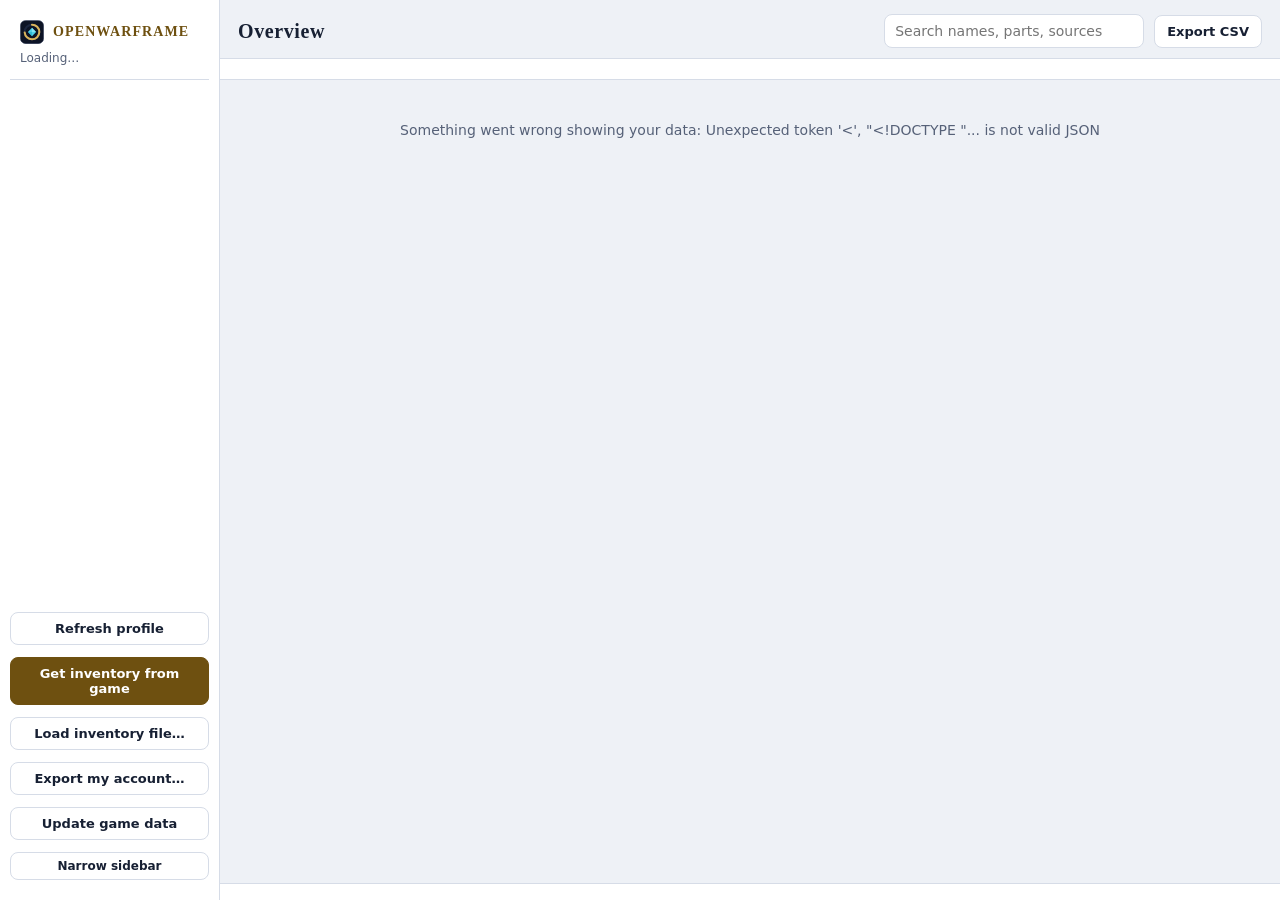
==== commit 60bcc178: "M10: weekly content, Varzia, Linux log paths, legal and accessibility docs Co-Authored-By: Claude Op" ====
--- a/src/openwarframe/app/static/index.html
+++ b/src/openwarframe/app/static/index.html
@@ -93,6 +93,7 @@
 .setup ol{margin:0; padding-left:1.3em; display:grid; gap:4px}
 .setup input{background:var(--bg); color:var(--fg); border:1px solid var(--line); border-radius:8px; padding:8px 10px; font:14px var(--mono); width:260px}
 .setup .row{display:flex; flex-wrap:wrap; gap:8px; align-items:center}
+footer .fan{margin-left:auto}
 footer{display:flex; gap:16px; flex-wrap:wrap; padding:8px 18px; border-top:1px solid var(--line); color:var(--muted); font-size:12px; background:var(--panel)}
 .overview{padding:18px; display:grid; grid-template-columns:repeat(auto-fill,minmax(230px,1fr)); gap:12px; align-content:start}
 .card{background:var(--panel); border:1px solid var(--line); border-radius:12px; padding:14px 16px}
@@ -387,6 +388,17 @@
   {k:"name",l:"Item",cls:"name"},{k:"ducats",l:"Ducats",cls:"num"},{k:"credits",l:"Credits",cls:"num",fmt:function(v){return (v||0).toLocaleString()}},
   {k:"for_mastery",l:"For you",fmt:function(v){return v?'<span class="pill p-leveling">Mastery</span>':'<span class="muted">-</span>'}}
 ];
+var WEEKLY_COLS=[
+  {k:"kind",l:"What"},{k:"what",l:"Name",cls:"name"},{k:"detail",l:"Details"},
+  {k:"hours_left",l:"Time left",cls:"num",fmt:function(v){return v==null?'<span class="muted">-</span>':v>=48?Math.round(v/24)+' d':Math.round(v)+' h'}},
+  {k:"for_you",l:"For you",fmt:function(v,r){return (v?'<span class="pill p-owned">'+esc(r.note)+'</span>':'<span class="muted">'+esc(r.note||'-')+'</span>')}}
+];
+var VARZIA_COLS=[
+  {k:"name",l:"Item",cls:"name"},{k:"kind",l:"Kind"},
+  {k:"aya",l:"Aya",cls:"num",fmt:function(v){return v==null?'<span class="muted">-</span>':esc(v)}},
+  {k:"regal_aya",l:"Regal Aya",cls:"num",fmt:function(v){return v==null?'<span class="muted">-</span>':esc(v)}},
+  {k:"for_you",l:"For you",fmt:function(v,r){return v?'<span class="pill p-leveling">'+esc(r.why)+'</span>':'<span class="muted">-</span>'}}
+];
 function loadLive(force){
   if(!force && LIVE && Date.now()-LIVE_AT<55000) return;
   api("/api/live"+(force?"?force=1":"")).then(function(d){ LIVE=d; LIVE_AT=Date.now(); if(VIEW==="live"||VIEW==="focus") renderAll(); else if(DATA) renderFocusBar(); })
@@ -403,6 +415,8 @@
   // the log keeps the last mission after the game closes: say how old it is, drop it when stale
   if(LIVE.here && !(LIVE.here.log_age_min>120)) h+='<span>'+(LIVE.here.log_age_min>10?'Last seen':'You are here')+': <b>'+esc(LIVE.here.where||LIVE.here.node)+'</b>'+(LIVE.here.mission?' · '+esc(LIVE.here.mission):'')+(LIVE.here.fissure?' · fissure':'')+'</span>';
   if(LIVE.baro) h+='<span>Baro: '+(LIVE.baro.here?'at <b>'+esc(LIVE.baro.where)+'</b> for '+LIVE.baro.hours_left+' h':'arrives at '+esc(LIVE.baro.where)+' in '+LIVE.baro.hours_until+' h')+'</span>';
+  var vz=((LIVE.varzia||{}).stock||[]).filter(function(x){return x.for_you}).length;
+  if(vz) h+='<span>Varzia has <b>'+vz+'</b> thing'+(vz===1?'':'s')+' you need</span>';
   var inv=(LIVE.invasions||[]).filter(function(i){return i.worth_it}).length;
   if(inv) h+='<span><b>'+inv+'</b> invasions reward things you need</span>';
   if(!LIVE.inventory) h+='<span>Load your inventory to match fissures to relics you own.</span>';
@@ -414,6 +428,8 @@
     if(ls==="storms") return {rows:L.storms||[], cols:STORM_COLS, key:"storms"};
     if(ls==="invasions") return {rows:L.invasions||[], cols:INV_COLS, key:"invasions"};
     if(ls==="baro") return {rows:(L.baro||{}).stock||[], cols:BARO_COLS, key:"baro"};
+    if(ls==="weekly") return {rows:L.weekly||[], cols:WEEKLY_COLS, key:"weekly"};
+    if(ls==="varzia") return {rows:(L.varzia||{}).stock||[], cols:VARZIA_COLS, key:"varzia"};
     return {rows:L.fissures||[], cols:FISSURE_COLS, key:"fissures"};
   }
   if(VIEW==="farm"){
@@ -472,7 +488,7 @@
   el.hidden=false;
   var spec=currentSpec();
   if(VIEW==="live"){
-    var lsubs=[["fissures","Fissures"],["storms","Void storms"],["invasions","Invasions"],["baro","Baro"]];
+    var lsubs=[["fissures","Fissures"],["storms","Void storms"],["invasions","Invasions"],["baro","Baro"],["weekly","This week"],["varzia","Varzia"]];
     h+=lsubs.map(function(s){return '<button class="chip" type="button" data-sub="'+s[0]+'" aria-pressed="'+(liveSub()===s[0])+'">'+s[1]+'</button>'}).join("");
     if(spec.key==="fissures"){
       h+=chipGroup("Tier","tier",["Lith","Meso","Neo","Axi","Requiem","Omnia"],countBy(spec.rows,"tier"));
@@ -575,6 +591,8 @@
       return '<div class="'+(p.short?"need":"done")+'">'+esc(p.name)+' <span class="muted">'+p.have+' / '+p.need+'</span>'+rel+'</div>';
     }).join("")+'</div>';
   }
+  if(spec.key==="weekly") return '<span>'+esc(r.detail||'')+'</span>'+(r.note?'<p class="muted">'+esc(r.note)+'</p>':'');
+  if(spec.key==="varzia") return '<span class="muted">Prime Resurgence at Varzia (Maroo\'s Bazaar, Mars). '+(r.why?esc(r.why)+'.':'')+'</span>';
   if(["fissures","storms","invasions","baro"].indexOf(spec.key)>=0) return '<span class="muted">'+esc(r.faction||'')+(r.level?' · level '+esc(r.level):'')+'</span>';
   if(spec.key==="missions") return '<div class="drops">'+r.gives.map(function(g){return '<div>'+esc(g)+'</div>'}).join('')+'</div>'+(r.popular_why?'<p class="muted">Popular farm: '+esc(r.popular_why)+'</p>':'');
   if(spec.key==="resources") return '<span class="muted">Needed by: '+esc((r.used_by||[]).join(", "))+'</span>';
@@ -667,6 +685,8 @@
   if(["foundry","resources","sell","mods"].indexOf(spec.key)>=0&&!DATA.meta.inventory) return invHint("This view comes from your inventory.");
   if(spec.key==="blueprints"&&!DATA.meta.inventory) return "Owned blueprints come from your inventory. Load an inventory file to see what each blueprint still needs.";
   if(VIEW==="live"&&!LIVE) return "Loading the world state…";
+  if(spec.key==="weekly") return "Nothing this week from the world state yet.";
+  if(spec.key==="varzia") return "Varzia's Prime Resurgence stock isn't in the world state right now.";
   if(spec.key==="baro") return LIVE&&LIVE.baro&&!LIVE.baro.here?"Baro is not here yet. His stock appears when he arrives.":"No stock listed.";
   if(spec.key==="crack"&&!DATA.meta.inventory) return invHint("Relics to crack come from your inventory.");
   if(spec.key==="relics"&&!DATA.meta.inventory&&!spec.rows.length) return "No relics found.";
@@ -1257,7 +1277,8 @@
 // The row hint only where there is a table to click (not Earnings, Reward helper, Finish an item, Focus, Overview).
 function footer(rows, isTable){
   $("foot").innerHTML=(rows?'<span>'+rows.length+' shown</span>':'')+'<span>Profile '+new Date(DATA.meta.snapshot).toLocaleString()+'</span><span>'+(DATA.meta.inventory?"Inventory loaded "+new Date(DATA.meta.inventory.loaded).toLocaleString():"No inventory loaded")+'</span>'
-    +(isTable?'<span>Click a row for details. Click a column to sort.</span>':'');
+    +(isTable?'<span>Click a row for details. Click a column to sort.</span>':'')
+    +'<span class="fan">Fan project, not affiliated with Digital Extremes. Warframe is a trademark of Digital Extremes Ltd.</span>';
 }
 function load(data){
   if(data.error&&data.setup){ renderSetup(data); return; }
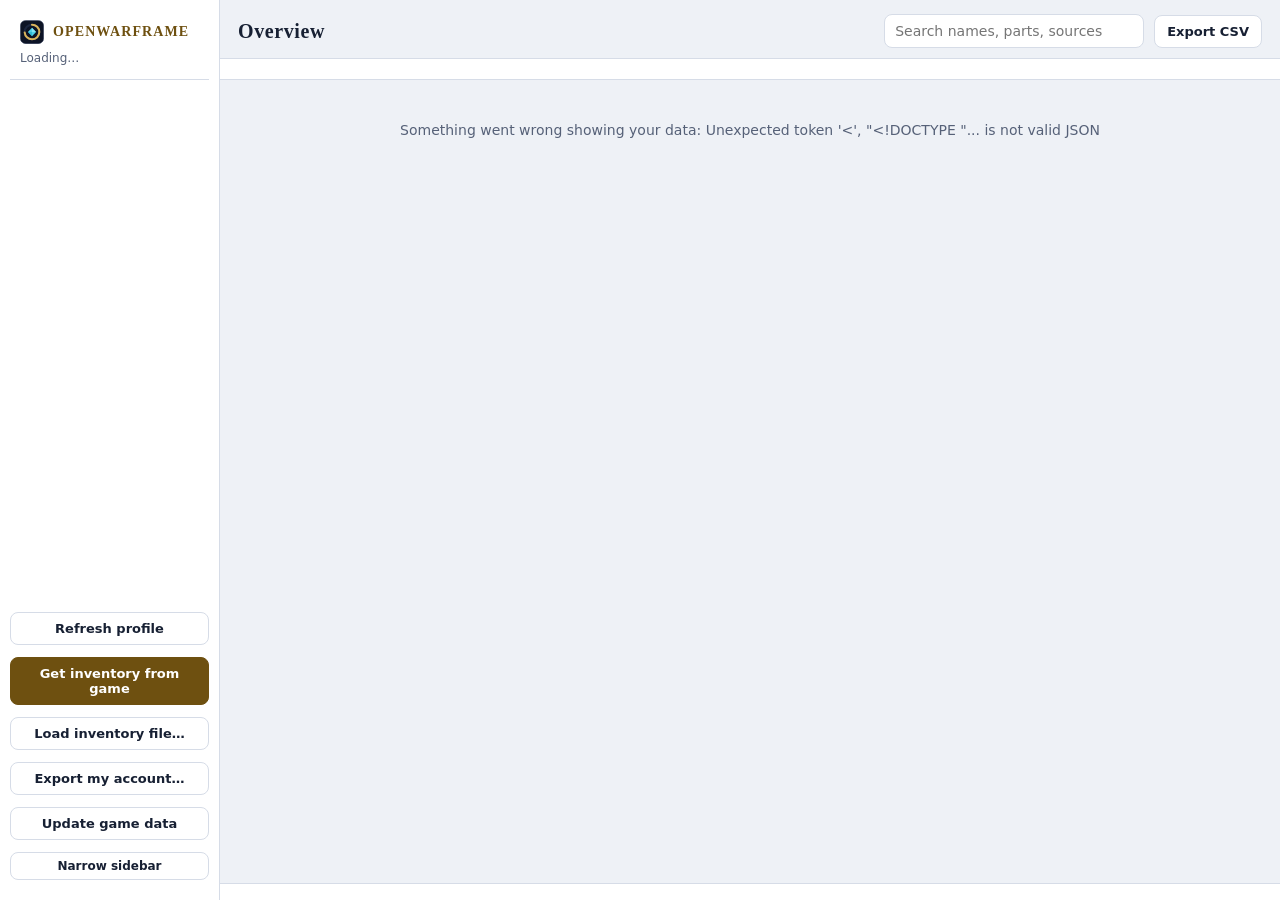
==== commit 9b248920: "Helminth candidates and the Circuit's Incarnon pick on Focus Co-Authored-By: Claude Opus 5.5 <norepl" ====
--- a/src/openwarframe/app/static/index.html
+++ b/src/openwarframe/app/static/index.html
@@ -1090,6 +1090,10 @@
       out.push({id:"fissure:"+fz.id, what:inv?("Run the "+fz.tier+" "+fz.mission+" fissure on "+fz.where):("If you have "+fz.tier+" relics: run the "+fz.mission+" fissure on "+fz.where), where:fz.where+(fz.steel_path?" (Steel Path)":""), why:why, m:fz.fast?5:10, go:"live"}); } }
   if(LIVE&&LIVE.baro&&LIVE.baro.here){ var duc=(DATA.sell||[]).filter(function(r){return r.spare}).reduce(function(a,r){return a+r.ducats_total},0);
     if(duc) out.push({id:"baro", what:"Turn spare Prime parts into ducats, then visit Baro", where:LIVE.baro.where, why:duc+" ducats from spares. Baro leaves in "+LIVE.baro.hours_left+" h.", m:10, go:"sell"}); }
+  var inc=((LIVE&&LIVE.weekly)||[]).filter(function(r){return r.kind==="Circuit, Steel Path" && r.for_you})[0];
+  if(inc && (DATA.meta.steel_path_unlocked)) out.push({id:"circuit:"+inc.id, what:"Take the "+inc.what+" from the Steel Path Circuit", where:"Duviri, the Circuit (Steel Path)", why:inc.note+"."+(inc.hours_left!=null?" This week's choice changes in "+Math.max(1,Math.round(inc.hours_left/24))+" d.":""), m:30, go:"live"});
+  var hm=DATA.helminth;
+  if(hm && hm.candidates.length) out.push({id:"helminth:"+hm.candidates[0], what:"Feed "+hm.candidates[0]+" to the Helminth", where:"Your Orbiter, Helminth room", why:"You've mastered it and its ability isn't subsumed yet; every frame can then use it. "+(hm.candidates.length>1?(hm.candidates.length-1)+" more mastered frames could go next.":"It's the last one you own."), m:5});
   var ownedOnly=(PREFS.settings||{}).ownedonly!==false;
   var one=(f.finish||[]).filter(function(x){return x.missing===1 && !isGoal(x.id)})
     .map(function(c){ var p=c.pieces.find(function(x){return x.short!==0}); return p?{c:c,p:p,r:pieceRoute(p)}:null; })
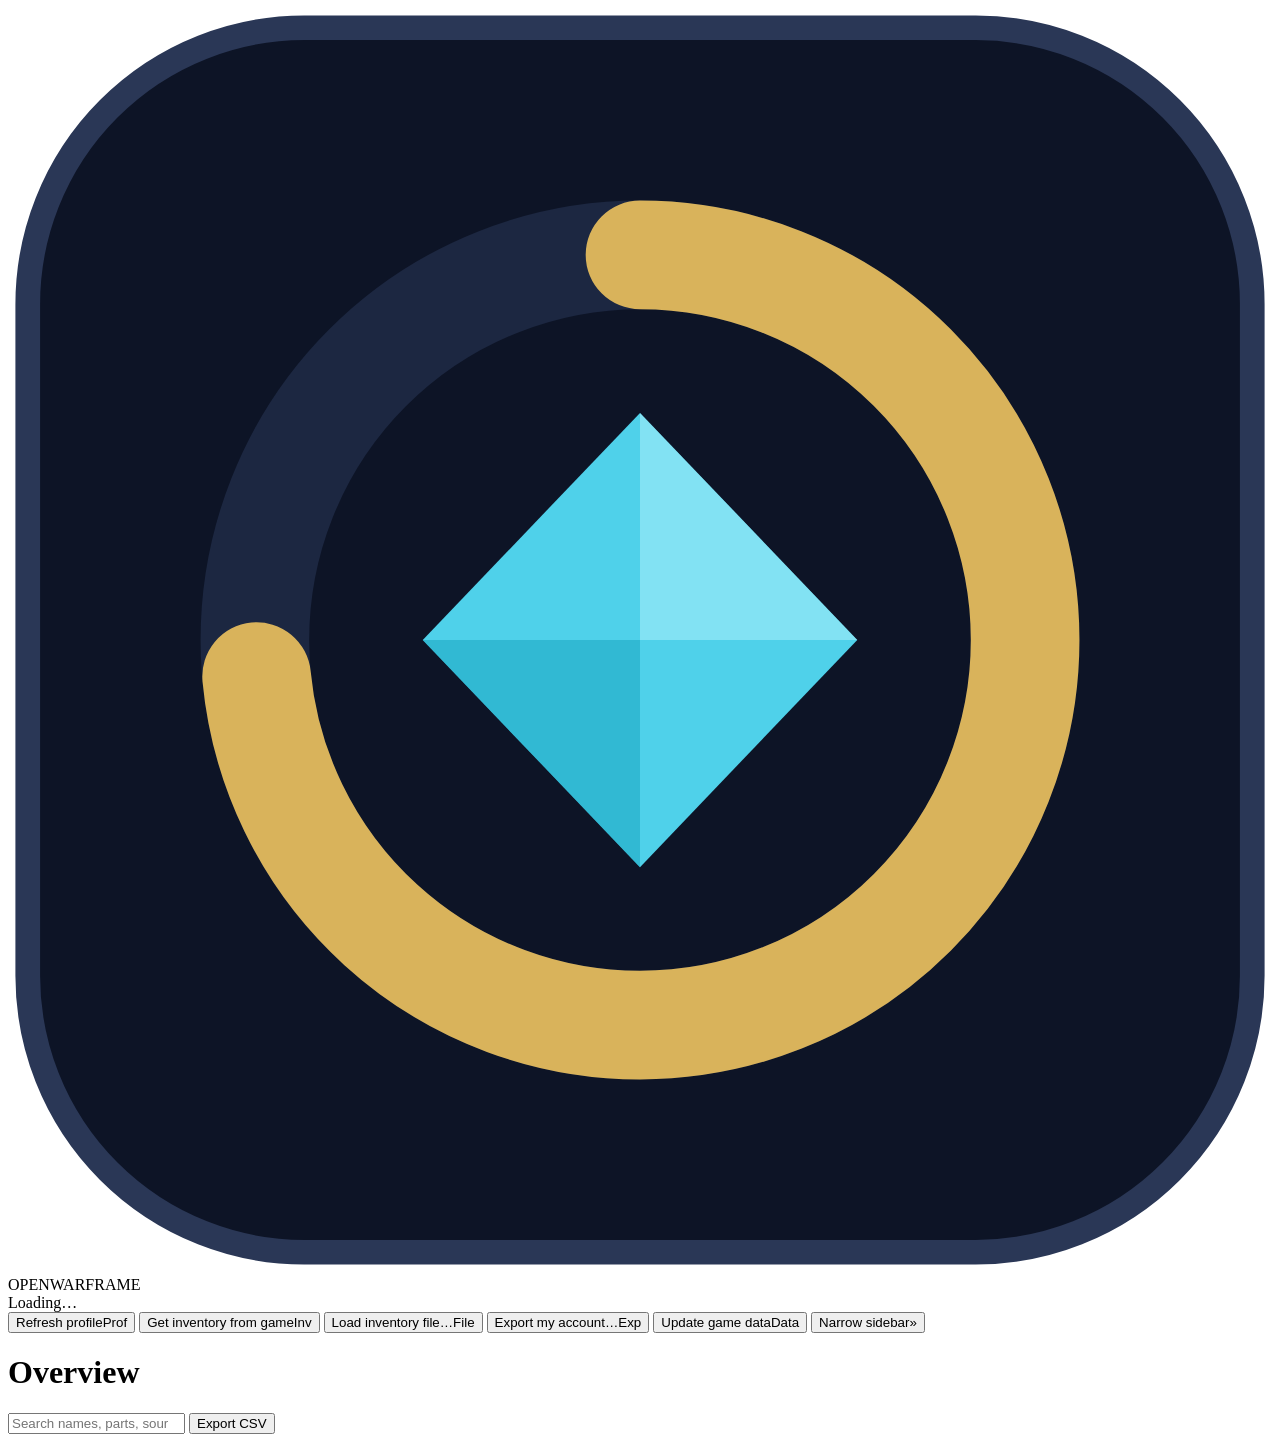
==== commit 2b9fc8be: "Split the app page into style and script parts by area Co-Authored-By: Claude Opus 5.5 <noreply@anth" ====
--- a/src/openwarframe/app/static/index.html
+++ b/src/openwarframe/app/static/index.html
@@ -6,178 +6,7 @@
 <title>OpenWarframe</title>
 <link rel="icon" href="[data-uri]">
 <style>
-/* Layout: app shell. Sidebar of views on the left, a toolbar of filters over one sortable table. Orokin gold marks mastery, Tenno cyan marks actions. */
-:root{
-  --bg:#0a0f1d; --panel:#121a2c; --panel2:#18223a; --row:#141d31; --fg:#e7ecf6; --muted:#97a3bc; --line:#27334f;
-  --gold:#d9b35b; --gold-soft:#3a3016; --cyan:#4fd1ea; --cyan-soft:#12313b;
-  --ok:#5fd49a; --warn:#f0b35b; --bad:#f07a70; --violet:#a98cf5;
-  --ok-soft:#173226; --warn-soft:#3a2c14; --bad-soft:#3b1d1c; --violet-soft:#2a2344; --on-accent:#0a0f1d;
-  --display:"Cinzel", Georgia, serif; --body:"Segoe UI", system-ui, sans-serif; --mono:"Cascadia Mono", Consolas, "SF Mono", Menlo, monospace;
-  color-scheme: dark;
-}
-@media (prefers-color-scheme: light){
-  :root{ --bg:#eef1f6; --panel:#ffffff; --panel2:#f3f6fa; --row:#fafbfd; --fg:#172033; --muted:#566178; --line:#d6dce7;
-    /* every text/background pair below is at least 4.5:1 (WCAG AA) at the small pill size */
-    --gold:#6e5010; --gold-soft:#f3e7c9; --cyan:#0a5f72; --cyan-soft:#d9f0f5; --ok:#1a6e45; --warn:#8a4f06; --bad:#9c2d26; --violet:#5a3fc0;
-    --ok-soft:#ddefe5; --warn-soft:#f8ead3; --bad-soft:#f8dfdc; --violet-soft:#ebe5fb; --on-accent:#ffffff; color-scheme: light; }
-}
-*{box-sizing:border-box}
-[hidden]{display:none !important}
-html,body{height:100%}
-body{margin:0; background:var(--bg); color:var(--fg); font:14px/1.45 var(--body); display:grid; grid-template-columns:220px 1fr; overflow:hidden}
-nav.side{background:var(--panel); border-right:1px solid var(--line); display:flex; flex-direction:column; padding:16px 10px; gap:4px; overflow:auto}
-.brand{font:700 14px var(--display); letter-spacing:.08em; white-space:nowrap; color:var(--gold); padding:4px 10px 2px; display:flex; align-items:center; gap:9px}
-.brand svg{width:24px; height:24px; flex:none}
-.who{color:var(--muted); font-size:12px; padding:0 10px 12px; border-bottom:1px solid var(--line); margin-bottom:8px}
-.who b{color:var(--fg)}
-.tab{display:flex; justify-content:space-between; align-items:center; gap:8px; width:100%; text-align:left; background:none; border:0; color:var(--fg); font:600 14px var(--body); padding:9px 10px; border-radius:8px; cursor:pointer}
-.tab:hover{background:var(--panel2)}
-.tab[aria-selected="true"]{background:var(--cyan-soft); color:var(--cyan)}
-.tab .n{font:12px var(--mono); color:var(--muted)}
-.side .spacer{flex:1}
-.side .btn{margin:4px 0}
-.side .upd{display:block; margin:6px 0 0; padding:8px 10px; border-radius:8px; background:var(--gold-soft); color:var(--gold); font-weight:600; font-size:13px; text-decoration:none}
-.fresh{margin:12px 18px 0; padding:10px 14px; border-radius:10px; border:1px solid var(--line); background:var(--panel); display:flex; flex-wrap:wrap; gap:10px; align-items:center}
-.fresh p{margin:0; flex:1 1 380px}
-main{display:flex; flex-direction:column; min-width:0; min-height:0}
-main > .wrap{flex:1}
-.top{display:flex; flex-wrap:wrap; gap:10px; align-items:center; padding:14px 18px 10px; border-bottom:1px solid var(--line)}
-.top h1{font:700 20px var(--display); margin:0 auto 0 0; letter-spacing:.03em}
-input[type=search], select{background:var(--panel); color:var(--fg); border:1px solid var(--line); border-radius:8px; padding:8px 10px; font:14px var(--body)}
-input[type=search]{width:260px}
-.btn{background:var(--panel); color:var(--fg); border:1px solid var(--line); border-radius:8px; padding:8px 12px; font:600 13px var(--body); cursor:pointer}
-.btn:hover{border-color:var(--gold)}
-.btn.primary{background:var(--gold); color:var(--on-accent); border-color:var(--gold)}
-.btn:focus-visible, .tab:focus-visible, .chip:focus-visible, th button:focus-visible{outline:2px solid var(--cyan); outline-offset:2px}
-.filters{display:flex; flex-wrap:wrap; gap:8px; align-items:center; padding:10px 18px; border-bottom:1px solid var(--line); background:var(--panel)}
-.chip{background:var(--panel2); color:var(--fg); border:1px solid var(--line); border-radius:999px; padding:5px 12px; font:600 12.5px var(--body); cursor:pointer}
-.chip[aria-pressed="true"]{background:var(--cyan); color:var(--on-accent); border-color:var(--cyan)}
-.chip .c{font:11px var(--mono); opacity:.8; margin-left:4px}
-.filters label{display:flex; gap:6px; align-items:center; color:var(--muted); font-size:13px; white-space:nowrap}
-.filters .clear{display:flex; gap:8px; align-items:center}
-.notice{margin:12px 18px 0; padding:12px 14px; border-radius:10px; background:var(--gold-soft); display:flex; flex-wrap:wrap; gap:10px; align-items:center}
-.notice p{margin:0; flex:1 1 420px}
-.wrap{overflow:auto; min-height:0}
-table{border-collapse:separate; border-spacing:0; width:100%}
-th{position:sticky; top:0; background:var(--panel); z-index:1; text-align:left; border-bottom:1px solid var(--line); padding:0}
-th button{all:unset; display:block; width:100%; box-sizing:border-box; padding:10px 12px; font:600 11.5px var(--mono); letter-spacing:.08em; text-transform:uppercase; color:var(--muted); cursor:pointer}
-th button:hover{color:var(--fg)}
-th.num button{text-align:right}  /* number headers sit over their right-aligned numbers */
-th[aria-sort="ascending"] button::after{content:" ▲"; color:var(--gold)}
-th[aria-sort="descending"] button::after{content:" ▼"; color:var(--gold)}
-td{padding:8px 12px; border-bottom:1px solid var(--line); vertical-align:baseline}
-tbody tr{background:var(--row); cursor:pointer}
-tbody tr:hover{background:var(--panel2)}
-tbody tr[data-i]:focus-visible{outline:2px solid var(--cyan); outline-offset:-2px}
-input:focus-visible, select:focus-visible, summary:focus-visible{outline:2px solid var(--cyan); outline-offset:2px}
-td.num{font:13px/1.45 var(--mono); text-align:right; white-space:nowrap}
-td.name{font-weight:600}
-.pill{display:inline-block; border-radius:999px; padding:2px 9px; font:600 11.5px var(--body); white-space:nowrap}
-.p-mastered{background:var(--gold-soft); color:var(--gold)}
-.p-leveling{background:var(--cyan-soft); color:var(--cyan)}
-.p-never{background:var(--panel2); color:var(--muted); border:1px solid var(--line)}
-.p-owned{background:var(--ok-soft); color:var(--ok)}
-.p-warn{background:var(--warn-soft); color:var(--warn)}
-.p-bad{background:var(--bad-soft); color:var(--bad)}
-.p-violet{background:var(--violet-soft); color:var(--violet)}
-.muted{color:var(--muted)}
-tr.detail td{background:var(--panel); cursor:default}
-.drops{display:grid; grid-template-columns:repeat(auto-fill,minmax(260px,1fr)); gap:6px 18px; font-size:13px}
-.drops .need{color:var(--ok); font-weight:600}
-.howto-h{margin:12px 0 6px; font-size:12px; text-transform:uppercase; letter-spacing:.06em; color:var(--muted)}
-.howto-part{margin:10px 0 4px}
-.drops .done{color:var(--muted); text-decoration:line-through}
-.empty{padding:40px 18px; color:var(--muted); text-align:center}
-.setup{padding:24px 18px; max-width:760px; display:grid; gap:14px}
-.setup h1{margin:0; font:700 24px var(--body)}
-.setup ol{margin:0; padding-left:1.3em; display:grid; gap:4px}
-.setup input{background:var(--bg); color:var(--fg); border:1px solid var(--line); border-radius:8px; padding:8px 10px; font:14px var(--mono); width:260px}
-.setup .row{display:flex; flex-wrap:wrap; gap:8px; align-items:center}
-footer .fan{margin-left:auto}
-footer{display:flex; gap:16px; flex-wrap:wrap; padding:8px 18px; border-top:1px solid var(--line); color:var(--muted); font-size:12px; background:var(--panel)}
-.overview{padding:18px; display:grid; grid-template-columns:repeat(auto-fill,minmax(230px,1fr)); gap:12px; align-content:start}
-.card{background:var(--panel); border:1px solid var(--line); border-radius:12px; padding:14px 16px}
-.card .v{font:700 26px var(--mono)}
-.card .k{color:var(--muted); font-size:12px; text-transform:uppercase; letter-spacing:.08em}
-.card > span{display:block}
-button.card{font:inherit; color:inherit; text-align:left; cursor:pointer; width:100%}
-button.card:hover{border-color:var(--gold)}
-button.card:focus-visible{outline:2px solid var(--cyan); outline-offset:2px}
-.capnote{padding:10px 18px; color:var(--muted); font-size:13px}
-.goal .acts{display:flex; flex-wrap:wrap; gap:6px}
-.goal.done b{text-decoration:line-through; color:var(--muted)}
-.keys{margin:0; display:grid; grid-template-columns:auto 1fr; gap:6px 14px}
-.keys dt{font:600 13px var(--mono)} .keys dd{margin:0}
-kbd{font:12px var(--mono); border:1px solid var(--line); border-radius:4px; padding:1px 5px; background:var(--panel2)}
-.bar{height:8px; background:var(--panel2); border-radius:4px; overflow:hidden; margin-top:8px}
-.bar i{display:block; height:100%; background:var(--gold)}
-.now{margin:14px 18px 0; padding:16px 18px; border-radius:12px; background:var(--panel); border:1px solid var(--gold); display:grid; gap:6px}
-.now .eyebrow{font:600 11px var(--mono); letter-spacing:.14em; text-transform:uppercase; color:var(--gold)}
-.now .what{font:700 18px var(--body)}
-.now .why{color:var(--muted)}
-.now .also{display:flex; flex-wrap:wrap; gap:8px 18px; font-size:13px; margin-top:4px}
-.cards{padding:14px 18px; display:grid; grid-template-columns:repeat(auto-fill,minmax(320px,1fr)); gap:12px; align-content:start}
-.fcard{background:var(--panel); border:1px solid var(--line); border-radius:12px; padding:14px 16px; display:grid; gap:8px; align-content:start}
-.fcard h3{margin:0; font:700 15px var(--body); display:flex; justify-content:space-between; gap:8px}
-.fcard ul{margin:0; padding-left:1.1em; display:grid; gap:6px; font-size:13px}
-.fcard .ok{color:var(--muted); text-decoration:line-through}
-.fcard .src{color:var(--muted); font-size:12px}
-.fcard .route{font-size:12px; color:var(--ok)}
-.fcard .route.no{color:var(--warn)}
-.fbar{display:flex; flex-wrap:wrap; gap:8px 14px; align-items:center; padding:9px 18px; background:var(--gold-soft); border-bottom:1px solid var(--line)}
-.fbar .lbl{font:600 11px var(--mono); letter-spacing:.12em; text-transform:uppercase; color:var(--gold)}
-.fbar .what{font-weight:700; flex:1 1 320px}
-.fbar .why{color:var(--muted); font-size:13px}
-.focus{padding:18px; display:grid; gap:16px; max-width:1100px}
-.big{background:var(--panel); border:2px solid var(--gold); border-radius:14px; padding:20px 22px; display:grid; gap:8px}
-.big .what{font:700 22px var(--body)}
-.big .why{color:var(--muted); font-size:15px}
-.big .meta{display:flex; flex-wrap:wrap; gap:8px 18px; font-size:13px; color:var(--muted)}
-.big .acts{display:flex; flex-wrap:wrap; gap:8px; margin-top:6px}
-.row2{display:grid; grid-template-columns:repeat(auto-fit,minmax(300px,1fr)); gap:16px; align-items:start}
-.box{background:var(--panel); border:1px solid var(--line); border-radius:12px; padding:14px 16px; display:grid; gap:10px}
-.box h2{margin:0; font:700 15px var(--body); display:flex; justify-content:space-between; gap:8px; align-items:baseline}
-.box h2 .muted{font:400 12px var(--body)}
-.tick{display:grid; grid-template-columns:20px 1fr auto; gap:10px; align-items:start; padding:6px 0; border-bottom:1px dashed var(--line); cursor:pointer}
-.tick:last-child{border-bottom:0}
-.tick input{width:17px; height:17px; margin-top:2px; accent-color:var(--gold)}
-.tick .m{font:12px var(--mono); color:var(--muted); white-space:nowrap}
-.tick small{display:block; color:var(--muted)}
-.tick:has(input:checked) .t{text-decoration:line-through; color:var(--muted)}
-.tick.opt:has(input:checked) .t{text-decoration:none; color:inherit} /* a setting that is on, not a task done */
-.gloss{margin:0; display:grid; grid-template-columns:minmax(140px,auto) 1fr; gap:6px 14px; font-size:13px}
-.gloss dt{font-weight:700} .gloss dd{margin:0; color:var(--muted)}
-details.box summary{cursor:pointer}
-.goal{display:grid; gap:4px; padding:6px 0; border-bottom:1px dashed var(--line)}
-.goal:last-child{border-bottom:0}
-.goal .bar{margin-top:0}
-.seg{display:inline-flex; border:1px solid var(--line); border-radius:8px; overflow:hidden}
-.seg button{background:var(--panel); color:var(--fg); border:0; border-right:1px solid var(--line); padding:7px 12px; font:600 13px var(--body); cursor:pointer}
-.seg button:last-child{border-right:0}
-.seg button[aria-pressed="true"]{background:var(--cyan); color:var(--on-accent)}
-:root.hc{--muted:#c9d3e6; --line:#5a6a8c; --panel2:#22304f}
-@media (prefers-color-scheme: light){ :root.hc{--muted:#2c3446; --line:#7d879b} }
-:root.calm *{transition:none !important; animation:none !important}
-.drop{position:fixed; inset:0; background:rgba(5,8,16,.7); display:flex; align-items:center; justify-content:center; z-index:5; font:600 18px var(--body)}
-.dialog{max-width:560px; background:var(--panel); color:var(--fg); border:1px solid var(--line); border-radius:12px; padding:18px 20px}
-.dialog::backdrop{background:rgba(5,8,16,.7)}
-.toast button{margin-left:10px}
-.toast{position:fixed; right:18px; bottom:48px; background:var(--panel); border:1px solid var(--line); border-radius:10px; padding:10px 14px; z-index:6; max-width:420px}
-body.big-text{grid-template-columns:150px 1fr}
-body.big-text .tab .n, body.big-text .brand span{display:none}
-.tab .ab, .side .btn .ab{display:none}
-#compact{font-size:12px; padding:6px 10px}
-/* compact sidebar: short labels only; every button keeps its full name (aria-label, title) */
-@media (min-width:821px){
-  body.compact{grid-template-columns:72px 1fr}
-  body.compact nav.side{padding:12px 6px}
-  body.compact .brand span, body.compact .who, body.compact .tab .n, body.compact .tab .lbl, body.compact .side .btn .lbl, body.compact .upd{display:none}
-  body.compact .tab .ab, body.compact .side .btn .ab{display:inline}
-  body.compact .tab{justify-content:center; padding:9px 4px; font-size:12px}
-  body.compact .side .btn{padding:8px 4px; text-align:center}
-  body.compact .brand{justify-content:center; padding:4px 0 10px}
-}
-@media (max-width:820px){ body{grid-template-columns:1fr; overflow:auto} nav.side{flex-direction:row; flex-wrap:wrap} .who,.spacer{display:none} input[type=search]{width:100%} }
+/*@include page/style.css*/
 </style>
 </head>
 <body>
@@ -215,1261 +44,16 @@
 
 <script>
 (function(){
-"use strict";
-var REWARD=null, REWARD_POLL=null;
-var PREFS={goals:[],checks:{},settings:{},skipped:{}}, SESSION=null, SESSION_TICKS={}, EASY=false;
-// What this computer and account can do comes from the server (caps). Before the first data
-// load, fall back to a guess from the browser.
-var MAC=/Macintosh|Mac OS X/.test(navigator.userAgent);
-function caps(d){ var src=d||DATA; return (src&&src.meta&&src.meta.caps)||(src&&src.caps)||{game_here:true, grab:!MAC, ocr:true, platform_label:"PC", os:MAC?"mac":"windows"}; }
-// One sentence on how to get the inventory, for this computer and account.
-function invHint(lead){
-  var c=caps();
-  if(c.grab) return lead+" With Warframe running and you in your Orbiter, click Get inventory from game.";
-  if(!c.game_here) return lead+" Your account plays on "+c.platform_label+", so OpenWarframe works from your public profile; the inventory needs the PC game on this computer.";
-  return lead+" Reading it from the running game only works on Windows. If you have an inventory file saved on a Windows PC (openwarframe inventory grab writes one), click Load inventory file.";
-}
-var DATA=null, LIVE=null, LIVE_AT=0, VIEW="overview", SORT={relics:{k:"count",dir:-1}}, Q="", F={}, OPEN={};
-var $=function(id){return document.getElementById(id)};
-var esc=function(s){return String(s==null?"":s).replace(/[&<>"]/g,function(c){return {"&":"&amp;","<":"&lt;",">":"&gt;",'"':"&quot;"}[c]})};
-// numbers from files and third-party sites: show them only if they really are numbers
-var amt=function(v){var n=Number(v);return v==null||v===""||!isFinite(n)?0:n};
-function toast(msg, ms, action){
-  var t=$("toast"); t.textContent=msg; t.hidden=false; clearTimeout(t._h);
-  if(action){  // e.g. {label:"Undo", run:fn}: a way back for one-click actions
-    var b=document.createElement("button"); b.type="button"; b.className="btn"; b.textContent=action.label;
-    b.onclick=function(){ t.hidden=true; action.run(); }; t.appendChild(b);
-  }
-  t._h=setTimeout(function(){t.hidden=true}, ms||(action?8000:4000));
-}
-
-// ab: the short label shown when the sidebar is narrow
-var VIEWS=[
-  {id:"focus", label:"Focus", ab:"Focus"},
-  {id:"overview", label:"Overview", ab:"Home"},
-  {id:"farm", label:"What to farm", ab:"Farm"},
-  {id:"live", label:"Live", ab:"Live"},
-  {id:"rewards", label:"Reward helper", ab:"Pick"},
-  {id:"Warframes", label:"Warframes", group:"Warframes", ab:"Frame"},
-  {id:"Weapons", label:"Weapons", group:"Weapons", ab:"Guns"},
-  {id:"Companions", label:"Companions & more", group:"Companions & more", ab:"Pets"},
-  {id:"relics", label:"Relics", ab:"Relic"},
-  {id:"blueprints", label:"Blueprints", ab:"BPs"},
-  {id:"foundry", label:"Foundry", ab:"Fndry"},
-  {id:"resources", label:"Resources", ab:"Res"},
-  {id:"earn", label:"Earnings", ab:"Earn"},
-  {id:"sell", label:"Sell list", ab:"Sell"},
-  {id:"mods", label:"Mods & arcanes", ab:"Mods"},
-  {id:"locked", label:"Can't get yet", ab:"Lock"},
-  {id:"all", label:"All items", ab:"All"}
-];
-
-function pill(state){
-  var cls={"Mastered":"p-mastered","Owned, mastered":"p-mastered","Leveling":"p-leveling","Owned, not mastered":"p-leveling","Mastered, not owned":"p-violet","Never leveled":"p-never","Not owned":"p-never"}[state]||"p-never";
-  return '<span class="pill '+cls+'">'+esc(state)+'</span>';
-}
-function accessPill(a){
-  if(a==="Available") return '<span class="pill p-owned">Available</span>';
-  if(a==="Leveled before") return '<span class="muted">—</span>';
-  if(a&&a.indexOf("Needs MR")===0) return '<span class="pill p-bad">'+esc(a)+'</span>';
-  return '<span class="pill p-warn">'+esc(a)+'</span>';
-}
-
-// ---- data views -------------------------------------------------------------
-function itemRows(){
-  var v=VIEWS.find(function(x){return x.id===VIEW});
-  var rows=DATA.items;
-  if(v&&v.group) rows=rows.filter(function(r){return r.group===v.group});
-  if(VIEW==="locked") rows=rows.filter(function(r){return r.access!=="Available"&&r.access!=="Leveled before"});
-  return rows;
-}
-// one convention in this table: a blank cell is "none" (never leveled, no MR needed), "—" is unknown
-var blank0=function(v){ return v?esc(v):""; };
-var DASH='<span class="muted">—</span>';
-var ITEM_COLS=[
-  {k:"name",l:"Name",cls:"name"},{k:"category",l:"Type"},{k:"state",l:"Status",fmt:pill},
-  {k:"rank",l:"Rank",cls:"num",fmt:blank0},{k:"mr",l:"MR req",cls:"num",fmt:blank0},
-  {k:"how",l:"How to get",fmt:function(v){ return v?esc(v):DASH; }},{k:"access",l:"Access",fmt:accessPill}
-];
-// a build that makes several at once says so: "Cipher ×10"
-var batchName=function(v,r){ return esc(v)+(r.batch>1?' <span class="muted">×'+esc(r.batch)+'</span>':''); };
-// warframe.market page for a trade name; target=_blank opens the system browser in the app window
-function marketLink(slug){ return '<a href="https://warframe.market/items/'+encodeURIComponent(slug)+'" target="_blank" rel="noopener">'+esc(slug)+'</a>'; }
-var RELIC_COLS=[
-  {k:"name",l:"Relic",cls:"name"},{k:"tier",l:"Tier"},
-  {k:"vaulted",l:"Status",fmt:function(v){return v?'<span class="pill p-warn">Vaulted</span>':'<span class="pill p-owned">Farmable</span>'}},
-  {k:"count",l:"You have",cls:"num",fmt:function(v,r){ if(v==null) return '<span class="muted">?</span>'; var parts=Object.keys(r.refinements||{}).map(function(k){return r.refinements[k]+" "+k}); return '<b>'+v+'</b>'+(parts.length?' <span class="muted">('+esc(parts.join(", "))+')</span>':""); }},
-  {k:"vaulted_parts",l:"Vaulted gear",fmt:function(v){return v?'<span class="pill p-violet">'+v+' vaulted</span>':'<span class="muted">-</span>'}},
-  {k:"needed",l:"Parts you need",cls:"num"},
-  {k:"price",l:"Market (p)",cls:"num",fmt:function(v){return v==null?'<span class="muted">-</span>':esc(v)}}
-];
-var BP_COLS=[
-  {k:"name",l:"Blueprint for",cls:"name",fmt:batchName},
-  {k:"ready",l:"Status",fmt:function(v,r){return v?'<span class="pill p-owned">Ready to build</span>':'<span class="pill p-warn">'+r.missing+' part'+(r.missing===1?"":"s")+' missing</span>'}},
-  {k:"mastered",l:"Mastery",fmt:function(v){return v==null?'<span class="muted">-</span>':v?'<span class="pill p-mastered">Mastered</span>':'<span class="pill p-leveling">Not mastered</span>'}},
-  {k:"blueprints",l:"Copies",cls:"num"},{k:"credits",l:"Credits",cls:"num",fmt:function(v){return (v||0).toLocaleString()}},{k:"hours",l:"Build h",cls:"num"}
-];
-
-var price=function(v){return v==null?'<span class="muted">-</span>':esc(v)};
-var FOUNDRY_COLS=[
-  {k:"name",l:"Building",cls:"name",fmt:batchName},
-  // worked out from ready_at now, not when the inventory was loaded: long sessions stay right
-  {k:"ready",l:"Status",fmt:function(v,r){return foundryReady(r)?'<span class="pill p-owned">Ready to claim</span>':'<span class="pill p-leveling">Building</span>'}},
-  {k:"hours_left",l:"Time left",cls:"num",fmt:function(v,r){return esc(foundryLeft(r))}}
-];
-function foundryReady(r){ return r.ready_at?Date.parse(r.ready_at)<=Date.now():!!r.ready; }
-function foundryLeft(r){
-  if(!r.ready_at) return r.hours_left==null?"-":r.hours_left+" h";
-  var min=Math.ceil((Date.parse(r.ready_at)-Date.now())/60000);
-  if(min<=0) return "Ready";
-  return min<60?min+" min":Math.floor(min/60)+" h "+(min%60?(min%60)+" min":"");
-}
-var RES_COLS=[
-  {k:"name",l:"Resource",cls:"name"},{k:"short",l:"Short",cls:"num",fmt:function(v){return v?'<b>'+v.toLocaleString()+'</b>':'<span class="pill p-owned">Enough</span>'}},
-  {k:"have",l:"You have",cls:"num",fmt:function(v){return (v||0).toLocaleString()}},{k:"need",l:"Blueprints need",cls:"num",fmt:function(v){return (v||0).toLocaleString()}},
-  {k:"blueprints",l:"Used by",cls:"num"},{k:"farm",l:"Where to farm",fmt:function(v){return v?esc(v):'<span class="muted">Market, Dojo or quest</span>'}}
-];
-var SELL_COLS=[
-  {k:"name",l:"Part",cls:"name"},{k:"for",l:"For"},
-  {k:"owned",l:"You have",cls:"num"},{k:"spare",l:"Spare",cls:"num",fmt:function(v){return v?'<b>'+v+'</b>':'<span class="muted">0</span>'}},
-  {k:"ducats",l:"Ducats each",cls:"num"},{k:"ducats_total",l:"Ducats if sold",cls:"num"},
-  {k:"price",l:"Market (p)",cls:"num",fmt:price},
-  {k:"best",l:"Best",tip:"Baro when a part gives 10 or more ducats per platinum it would sell for, otherwise the market. Check market prices first.",fmt:function(v){ return v?'<span class="pill '+(v==="Baro"?"p-mastered":"p-owned")+'">'+esc(v)+'</span>':DASH; }},
-  {k:"status",l:"Why",fmt:function(v){return v==="Mastered or built"?'<span class="pill p-mastered">'+esc(v)+'</span>':'<span class="pill p-leveling">'+esc(v)+'</span>'}}
-];
-var MOD_COLS=[
-  {k:"name",l:"Name",cls:"name"},{k:"category",l:"Type"},{k:"rarity",l:"Rarity"},
-  {k:"owned",l:"Owned",cls:"num"},{k:"spare",l:"Spare",cls:"num"},
-  {k:"best_rank",l:"Best rank",cls:"num",fmt:function(v,r){return v+(r.max_rank!=null?' / '+r.max_rank:'')}},
-  {k:"price",l:"Market (p)",cls:"num",fmt:price}
-];
-var MISSION_COLS=[
-  {k:"place",l:"Where",cls:"name",fmt:function(v,r){return esc(v)+(r.popular?' <span class="pill p-mastered">popular</span>':'')}},
-  {k:"mission",l:"Mission"},{k:"level",l:"Level",cls:"num"},
-  {k:"tiers",l:"Relic tiers"},{k:"best_rotation",l:"Best rotation"},
-  {k:"needed_count",l:"Things you need",cls:"num"},
-  {k:"score",l:"Score",cls:"num",tip:"How much of what you still need one run can drop. Higher is better.",fmt:function(v){return v.toFixed(2)}}
-];
-var CRACK_COLS=[
-  {k:"name",l:"Relic",cls:"name"},{k:"count",l:"You have",cls:"num"},
-  {k:"needed",l:"Parts you need",cls:"num"},
-  {k:"vaulted_parts",l:"Vaulted gear",fmt:function(v){return v?'<span class="pill p-violet">'+v+' vaulted</span>':'<span class="muted">-</span>'}}
-];
-function farmSub(){ return F.sub||"missions"; }
-function liveSub(){ return F.sub||"fissures"; }
-var mins=function(v){ if(v==null) return '<span class="muted">-</span>'; var h=Math.floor(v/60); return (h?h+'h ':'')+(v%60)+'m'; };
-var relicCell=function(v,r){
-  if(!v) return '<span class="muted">none</span>';
-  if(r.best_relic_count==null) return '<span class="muted">e.g. </span>'+esc(v)+'<span class="muted"> (if you have it)</span>';
-  return '<b>'+esc(v)+'</b><span class="muted"> ('+r.best_relic_needed+' needed · you have '+r.best_relic_count+')</span>';
-};
-var FISSURE_COLS=[
-  {k:"tier",l:"Tier"},{k:"mission",l:"Mission",fmt:function(v,r){return esc(v)+(r.fast?' <span class="pill p-owned">quick</span>':'')}},
-  {k:"where",l:"Where",cls:"name"},
-  {k:"steel_path",l:"Mode",fmt:function(v){return v?'<span class="pill p-violet">Steel Path</span>':'Normal'}},
-  {k:"minutes_left",l:"Time left",cls:"num",fmt:mins},
-  {k:"useful_relics",l:"Useful relics",cls:"num"},
-  {k:"best_relic",l:"Bring",fmt:relicCell}
-];
-var STORM_COLS=[
-  {k:"tier",l:"Tier"},{k:"where",l:"Where",cls:"name"},{k:"minutes_left",l:"Time left",cls:"num",fmt:mins},
-  {k:"useful_relics",l:"Useful relics",cls:"num"},{k:"best_relic",l:"Bring",fmt:relicCell}
-];
-// the faction you fight for gives its side's reward
-function invSide(x,r){ if(x.faction) return x.faction; var side=x.side; return side==="Attacker"?(r.attacker_faction||r.attacker||side):side==="Defender"?(r.defender_faction||r.defender||side):side; }
-var INV_COLS=[
-  {k:"where",l:"Where",cls:"name"},
-  {k:"attacker",l:"Fight",fmt:function(v,r){return esc(r.attacker_faction||v||"?")+' vs '+esc(r.defender_faction||r.defender||"?")}},
-  {k:"rewards",l:"Rewards",fmt:function(v,r){return (v||[]).map(function(x){return (x.flag?'<b>':'')+'Side with '+esc(invSide(x,r))+': '+esc(x.count)+'× '+esc(x.name)+(x.flag?'</b>':'')}).join('<br>')}},
-  {k:"progress",l:"Progress",cls:"num",fmt:function(v){return v+'%'}},
-  {k:"worth_it",l:"For you",fmt:function(v){return v?'<span class="pill p-owned">You need this</span>':'<span class="muted">-</span>'}}
-];
-var BARO_COLS=[
-  {k:"name",l:"Item",cls:"name"},{k:"ducats",l:"Ducats",cls:"num"},{k:"credits",l:"Credits",cls:"num",fmt:function(v){return (v||0).toLocaleString()}},
-  {k:"for_mastery",l:"For you",fmt:function(v){return v?'<span class="pill p-leveling">Mastery</span>':'<span class="muted">-</span>'}}
-];
-var WEEKLY_COLS=[
-  {k:"kind",l:"What"},{k:"what",l:"Name",cls:"name"},{k:"detail",l:"Details"},
-  {k:"hours_left",l:"Time left",cls:"num",fmt:function(v){return v==null?'<span class="muted">-</span>':v>=48?Math.round(v/24)+' d':Math.round(v)+' h'}},
-  {k:"for_you",l:"For you",fmt:function(v,r){return (v?'<span class="pill p-owned">'+esc(r.note)+'</span>':'<span class="muted">'+esc(r.note||'-')+'</span>')}}
-];
-var VARZIA_COLS=[
-  {k:"name",l:"Item",cls:"name"},{k:"kind",l:"Kind"},
-  {k:"aya",l:"Aya",cls:"num",fmt:function(v){return v==null?'<span class="muted">-</span>':esc(v)}},
-  {k:"regal_aya",l:"Regal Aya",cls:"num",fmt:function(v){return v==null?'<span class="muted">-</span>':esc(v)}},
-  {k:"for_you",l:"For you",fmt:function(v,r){return v?'<span class="pill p-leveling">'+esc(r.why)+'</span>':'<span class="muted">-</span>'}}
-];
-function loadLive(force){
-  if(!force && LIVE && Date.now()-LIVE_AT<55000) return;
-  api("/api/live"+(force?"?force=1":"")).then(function(d){ LIVE=d; LIVE_AT=Date.now(); if(VIEW==="live"||VIEW==="focus") renderAll(); else if(DATA) renderFocusBar(); })
-    .catch(function(){ LIVE={error:"Could not load the world state."}; if(VIEW==="live") renderAll(); });
-}
-function liveHeader(){
-  if(!LIVE) return '<div class="now"><div class="eyebrow">Live</div><div class="what">Loading the world state…</div></div>';
-  if(LIVE.error) return '<div class="now"><div class="eyebrow">Live</div><div class="what">'+esc(LIVE.error)+'</div></div>';
-  var h='<div class="now"><div class="eyebrow">Right now</div>';
-  var best=(LIVE.fissures||[]).filter(function(f){return f.useful_relics && spOk(f)})[0];
-  if(best) h+='<div class="what">'+esc(best.tier)+' '+esc(best.mission)+' fissure on '+esc(best.where)+(best.steel_path?' (Steel Path)':'')+', '+mins(best.minutes_left)+' left</div><div class="why">'+(LIVE.inventory?'Bring '+esc(best.best_relic)+': it holds '+best.best_relic_needed+' part'+(best.best_relic_needed===1?'':'s')+' you need and you have '+best.best_relic_count+'.':esc(best.tier)+' relics like '+esc(best.best_relic)+' hold parts you need. Load your inventory to see which you own.')+'</div>';
-  else h+='<div class="what">No open fissure matches your relics right now.</div>';
-  h+='<div class="also">';
-  // the log keeps the last mission after the game closes: say how old it is, drop it when stale
-  if(LIVE.here && !(LIVE.here.log_age_min>120)) h+='<span>'+(LIVE.here.log_age_min>10?'Last seen':'You are here')+': <b>'+esc(LIVE.here.where||LIVE.here.node)+'</b>'+(LIVE.here.mission?' · '+esc(LIVE.here.mission):'')+(LIVE.here.fissure?' · fissure':'')+'</span>';
-  if(LIVE.baro) h+='<span>Baro: '+(LIVE.baro.here?'at <b>'+esc(LIVE.baro.where)+'</b> for '+LIVE.baro.hours_left+' h':'arrives at '+esc(LIVE.baro.where)+' in '+LIVE.baro.hours_until+' h')+'</span>';
-  var vz=((LIVE.varzia||{}).stock||[]).filter(function(x){return x.for_you}).length;
-  if(vz) h+='<span>Varzia has <b>'+vz+'</b> thing'+(vz===1?'':'s')+' you need</span>';
-  var inv=(LIVE.invasions||[]).filter(function(i){return i.worth_it}).length;
-  if(inv) h+='<span><b>'+inv+'</b> invasions reward things you need</span>';
-  if(!LIVE.inventory) h+='<span>Load your inventory to match fissures to relics you own.</span>';
-  return h+'</div></div>';
-}
-function currentSpec(){
-  if(VIEW==="live"){
-    var ls=liveSub(), L=LIVE||{};
-    if(ls==="storms") return {rows:L.storms||[], cols:STORM_COLS, key:"storms"};
-    if(ls==="invasions") return {rows:L.invasions||[], cols:INV_COLS, key:"invasions"};
-    if(ls==="baro") return {rows:(L.baro||{}).stock||[], cols:BARO_COLS, key:"baro"};
-    if(ls==="weekly") return {rows:L.weekly||[], cols:WEEKLY_COLS, key:"weekly"};
-    if(ls==="varzia") return {rows:(L.varzia||{}).stock||[], cols:VARZIA_COLS, key:"varzia"};
-    return {rows:L.fissures||[], cols:FISSURE_COLS, key:"fissures"};
-  }
-  if(VIEW==="farm"){
-    var sub=farmSub();
-    if(sub==="crack") return {rows:(DATA.farm||{}).crack||[], cols:CRACK_COLS, key:"crack"};
-    if(sub==="finish") return {rows:(DATA.farm||{}).finish||[], cols:[], key:"finish"};
-    return {rows:(DATA.farm||{}).missions||[], cols:MISSION_COLS, key:"missions"};
-  }
-  if(VIEW==="foundry") return {rows:DATA.foundry||[], cols:FOUNDRY_COLS, key:"foundry"};
-  if(VIEW==="resources") return {rows:DATA.resources||[], cols:RES_COLS, key:"resources"};
-  if(VIEW==="sell") return {rows:(DATA.sell||[]).map(sellBest), cols:SELL_COLS, key:"sell"};
-  if(VIEW==="mods") return {rows:DATA.mods||[], cols:MOD_COLS, key:"mods"};
-  if(VIEW==="relics") return {rows:DATA.relics, cols:RELIC_COLS, key:"relics"};
-  if(VIEW==="blueprints") return {rows:DATA.blueprints, cols:BP_COLS, key:"blueprints"};
-  return {rows:itemRows(), cols:ITEM_COLS, key:"items"};
-}
-// Baro or the market for one sell row: 10 or more ducats per platinum means Baro. No price: no verdict.
-function sellBest(r){ var p=Number(r.price), d=Number(r.ducats); r.best=r.price==null||!(p>0)?null:(isFinite(d)&&d/p>=10?"Baro":"Market"); return r; }
-var CHECKS={};  // checkbox filter key -> test, filled in by renderFilters
-function matches(r){
-  if(Q){
-    var hay=(r.name+" "+(r.category||"")+" "+(r.how||"")+" "+(r.sources||[]).join(" ")+" "+(r.drops||[]).map(function(d){return d.part+" "+d.for}).join(" ")+" "+(r.parts||[]).map(function(p){return p.name}).join(" ")+" "+(r.pieces||[]).map(function(p){return p.name+" "+p.sources.join(" ")}).join(" ")+" "+(r.place||"")+" "+(r.gives||[]).join(" ")+" "+(r.where||"")+" "+(r.mission||"")+" "+(r.tier||"")).toLowerCase();
-    if(hay.indexOf(Q)<0) return false;
-  }
-  for(var k in F){ var want=F[k]; if(want==null||want===""||k==="sub") continue;
-    if(want===true&&CHECKS[k]){ if(!CHECKS[k](r)) return false; }
-    else if(typeof want==="function"){ if(!want(r)) return false; }
-    else if(String(r[k])!==String(want)) return false;
-  }
-  return true;
-}
-function filtered(){ var s=currentSpec(); return s.rows.filter(matches); }
-function sorted(rows){
-  var s=SORT[VIEW]; if(!s) return rows;
-  var k=s.k, d=s.dir;
-  return rows.slice().sort(function(a,b){
-    var x=a[k], y=b[k];
-    if(x==null&&y==null) return 0; if(x==null) return 1; if(y==null) return -1;
-    if(typeof x==="number"&&typeof y==="number") return (x-y)*d;
-    if(typeof x==="boolean") return ((x?1:0)-(y?1:0))*d;
-    return String(x).localeCompare(String(y))*d;
-  });
-}
-
-// ---- filters ------------------------------------------------------------------
-function chipGroup(label, field, values, counts){
-  var h='<span class="muted">'+esc(label)+'</span>';
-  h+='<button class="chip" type="button" data-f="'+field+'" data-v="" aria-pressed="'+(!F[field])+'">All</button>';
-  values.forEach(function(v){ h+='<button class="chip" type="button" data-f="'+field+'" data-v="'+esc(v)+'" aria-pressed="'+(F[field]===v)+'">'+esc(v)+(counts?'<span class="c">'+(counts[v]||0)+'</span>':"")+'</button>'; });
-  return h;
-}
-function countBy(rows, k){ var c={}; rows.forEach(function(r){ c[r[k]]=(c[r[k]]||0)+1 }); return c; }
-function renderFilters(){
-  var el=$("filters"); var h="";
-  if(VIEW==="overview"||VIEW==="earn"||VIEW==="rewards"){ el.hidden=true; return; }
-  el.hidden=false;
-  var spec=currentSpec();
-  if(VIEW==="live"){
-    var lsubs=[["fissures","Fissures"],["storms","Void storms"],["invasions","Invasions"],["baro","Baro"],["weekly","This week"],["varzia","Varzia"]];
-    h+=lsubs.map(function(s){return '<button class="chip" type="button" data-sub="'+s[0]+'" aria-pressed="'+(liveSub()===s[0])+'">'+s[1]+'</button>'}).join("");
-    if(spec.key==="fissures"){
-      h+=chipGroup("Tier","tier",["Lith","Meso","Neo","Axi","Requiem","Omnia"],countBy(spec.rows,"tier"));
-      h+='<label><input type="checkbox" id="fuse"'+(F._use?" checked":"")+'> Only where my relics help</label>';
-      h+='<label><input type="checkbox" id="fsponly"'+(F._sponly?" checked":"")+'> Steel Path only</label>';
-      h+='<label><input type="checkbox" id="fnosp"'+(F._nosp?" checked":"")+'> Hide Steel Path</label>';
-      h+='<label><input type="checkbox" id="ffast"'+(F._fast?" checked":"")+'> Only quick missions</label>';
-    }
-    if(spec.key==="invasions") h+='<label><input type="checkbox" id="fworth"'+(F._worth?" checked":"")+'> Only rewards I need</label>';
-    h+='<button class="btn" type="button" id="liverefresh">Refresh</button>';
-  } else if(VIEW==="farm"){
-    var subs=[["missions","Missions to run"],["finish","Finish an item"],["crack","Relics to crack"]];
-    h+=subs.map(function(s){return '<button class="chip" type="button" data-sub="'+s[0]+'" aria-pressed="'+(farmSub()===s[0])+'">'+s[1]+'</button>'}).join("");
-    if(spec.key==="missions"){
-      var kinds=Object.keys(countBy(spec.rows,"mission")).sort();
-      h+='<label>Mission <select id="fmis"><option value="">All</option>'+kinds.map(function(c){return '<option'+(F.mission===c?" selected":"")+'>'+esc(c)+'</option>'}).join("")+'</select></label>';
-      h+='<label><input type="checkbox" id="fpop"'+(F._pop?" checked":"")+'> Only popular farms</label>';
-    }
-    if(spec.key==="finish"){
-      if(F.id){ var one=(spec.rows||[]).find(function(x){return x.id===F.id});
-        h+='<span class="clear"><span>Showing <b>'+esc(one?one.name:"one item")+'</b></span><button class="btn" type="button" id="fshowall">Show all</button></span>'; }
-      h+='<label><input type="checkbox" id="fone"'+(F._one?" checked":"")+'> Only one piece away</label>';
-      if(DATA.meta.inventory) h+='<label><input type="checkbox" id="fdo"'+(F._do?" checked":"")+'> Only with relics I own</label>';
-    }
-  } else if(spec.key==="items"){
-    var states=Object.keys(countBy(spec.rows,"state")).sort();
-    h+=chipGroup("Status", "state", states, countBy(spec.rows,"state"));
-    var cats=Object.keys(countBy(spec.rows,"category")).sort();
-    if(cats.length>1){ h+='<label>Type <select id="fcat"><option value="">All</option>'+cats.map(function(c){return '<option'+(F.category===c?" selected":"")+'>'+esc(c)+'</option>'}).join("")+'</select></label>'; }
-    var acc=Object.keys(countBy(spec.rows,"access")).sort();
-    if(acc.length>1){ h+='<label>Access <select id="facc"><option value="">All</option>'+acc.map(function(c){return '<option'+(F.access===c?" selected":"")+'>'+esc(c)+'</option>'}).join("")+'</select></label>'; }
-  } else if(spec.key==="relics"){
-    h+=chipGroup("Tier", "tier", ["Lith","Meso","Neo","Axi","Requiem"], countBy(spec.rows,"tier"));
-    h+='<label><input type="checkbox" id="fneed"'+(F._need?" checked":"")+'> Only relics with parts I need</label>';
-    h+='<label><input type="checkbox" id="ffarm"'+(F._farm?" checked":"")+'> Only farmable</label>';
-    h+='<label><input type="checkbox" id="fvault"'+(F._vault?" checked":"")+'> Only relics with vaulted gear</label>';
-    h+='<button class="btn" type="button" id="prices">Check market prices</button>';
-    if(DATA.meta.inventory) h+='<label><input type="checkbox" id="fown"'+(F._own?" checked":"")+'> Only relics I own</label>';
-  } else if(spec.key==="sell"){
-    h+='<label><input type="checkbox" id="fspare"'+(F._spare?" checked":"")+'> Only spares</label>';
-    h+='<button class="btn" type="button" id="prices">Check market prices</button>';
-    var tot=spec.rows.filter(function(r){return r.spare}).reduce(function(a,r){return a+r.ducats_total},0);
-    h+='<span class="muted">Spares are worth <b>'+tot.toLocaleString()+'</b> ducats at Baro. Best says where each part is worth more: Baro when it gives 10 or more ducats per platinum, otherwise the market.</span>';
-  } else if(spec.key==="mods"){
-    h+=chipGroup("Type", "category", Object.keys(countBy(spec.rows,"category")).sort(), countBy(spec.rows,"category"));
-    h+='<label><input type="checkbox" id="fspare"'+(F._spare?" checked":"")+'> Only spares</label>';
-    h+='<label><input type="checkbox" id="frare"'+(F._rare?" checked":"")+'> Only rare and legendary</label>';
-    h+='<button class="btn" type="button" id="prices">Check market prices</button>';
-  } else if(spec.key==="resources"){
-    h+='<label><input type="checkbox" id="fshort"'+(F._short?" checked":"")+'> Only what I am short of</label>';
-  } else if(spec.key==="blueprints"){
-    h+='<label><input type="checkbox" id="fready"'+(F._ready?" checked":"")+'> Only ready to build</label>';
-    h+='<label><input type="checkbox" id="funm"'+(F._unm?" checked":"")+'> Only not yet mastered</label>';
-  }
-  el.innerHTML=h;
-  el.querySelectorAll(".chip").forEach(function(b){ b.onclick=function(){ F[b.dataset.f]=b.dataset.v||null; renderAll(); }; });
-  // checkbox filters store `true` (a function would be lost when the view is saved and
-  // restored); the test itself is looked up in CHECKS
-  var bind=function(id,key,fn,clears){ if(fn) CHECKS[key]=fn; var x=$(id); if(x) x.onchange=function(){
-    F[key]=x.type==="checkbox"?(x.checked?true:null):(x.value||null);
-    if(x.checked&&clears) F[clears]=null;  // "Steel Path only" and "Hide Steel Path" exclude each other
-    renderAll(); }; };
-  bind("fcat","category"); bind("facc","access");
-  bind("fneed","_need",function(r){return r.needed>0});
-  bind("ffarm","_farm",function(r){return !r.vaulted});
-  bind("fown","_own",function(r){return r.count>0});
-  bind("fvault","_vault",function(r){return r.vaulted_parts>0});
-  bind("fspare","_spare",function(r){return r.spare>0});
-  bind("frare","_rare",function(r){return r.rarity==="Rare"||r.rarity==="Legendary"});
-  bind("fshort","_short",function(r){return r.short>0});
-  bind("fmis","mission"); bind("fpop","_pop",function(r){return r.popular});
-  bind("fone","_one",function(r){return r.missing<=1});
-  bind("fdo","_do",function(r){return r.doable!==false});
-  bind("fuse","_use",function(r){return r.useful_relics>0});
-  bind("fsponly","_sponly",function(r){return r.steel_path},"_nosp");
-  bind("fnosp","_nosp",function(r){return !r.steel_path},"_sponly");
-  bind("ffast","_fast",function(r){return r.fast});
-  bind("fworth","_worth",function(r){return r.worth_it});
-  var lr=$("liverefresh"); if(lr) lr.onclick=function(){ toast("Refreshing the world state…"); loadLive(true); };
-  el.querySelectorAll("[data-sub]").forEach(function(b){ b.onclick=function(){ var keep=b.dataset.sub; F={sub:keep}; OPEN={}; setHash(VIEW+"/"+keep, true); renderAll(); }; });
-  var sa=$("fshowall"); if(sa) sa.onclick=function(){ F.id=null; renderAll(); };
-  var pb=$("prices"); if(pb) pb.onclick=checkPrices;
-  bind("fready","_ready",function(r){return r.ready});
-  bind("funm","_unm",function(r){return r.mastered===false});
-}
-
-// ---- table --------------------------------------------------------------------
-var tradeName=function(slug){ return 'Trade name on warframe.market: '+marketLink(slug); };
-function detailHtml(spec, r){
-  if(spec.key==="relics"||spec.key==="crack"){  // Relics to crack shows the same drop list
-    var dr=r.drops||[];
-    return (dr.length?'<div class="drops">'+dr.map(function(d){
-      var cls=d.needed?"need":"";
-      return '<div class="'+cls+'">'+esc(d.part)+' <span class="muted">· '+esc(d.rarity)+' '+esc(d.intact)+'% → '+esc(d.radiant)+'%</span>'+(d.vaulted?' <span class="pill p-violet">vaulted</span>':"")+(d.needed?' <span class="pill p-owned">you need this</span>':"")+'</div>';
-    }).join("")+'</div>':'<span class="muted">No drops recorded.</span>')+(r.slug?'<p class="muted">'+tradeName(r.slug)+'</p>':'');
-  }
-  if(spec.key==="blueprints"){
-    return '<div class="drops">'+r.parts.map(function(p){
-      var rel=p.relics.length?'<br><span class="muted">'+p.relics.slice(0,6).map(function(x){return esc(x.relic)+(x.owned?" (you have "+x.owned+")":"")+(x.vaulted?" vaulted":"")}).join(", ")+'</span>':"";
-      return '<div class="'+(p.short?"need":"done")+'">'+esc(p.name)+' <span class="muted">'+p.have+' / '+p.need+'</span>'+rel+'</div>';
-    }).join("")+'</div>';
-  }
-  if(spec.key==="weekly") return '<span>'+esc(r.detail||'')+'</span>'+(r.note?'<p class="muted">'+esc(r.note)+'</p>':'');
-  if(spec.key==="varzia") return '<span class="muted">Prime Resurgence at Varzia (Maroo\'s Bazaar, Mars). '+(r.why?esc(r.why)+'.':'')+'</span>';
-  if(["fissures","storms","invasions","baro"].indexOf(spec.key)>=0) return '<span class="muted">'+esc(r.faction||'')+(r.level?' · level '+esc(r.level):'')+'</span>';
-  if(spec.key==="missions") return '<div class="drops">'+r.gives.map(function(g){return '<div>'+esc(g)+'</div>'}).join('')+'</div>'+(r.popular_why?'<p class="muted">Popular farm: '+esc(r.popular_why)+'</p>':'');
-  if(spec.key==="resources") return '<span class="muted">Needed by: '+esc((r.used_by||[]).join(", "))+'</span>';
-  if(spec.key!=="items") return '<span class="muted">'+(r.slug?tradeName(r.slug):'Not tradeable')+'</span>';
-  var goal=r.mastery==="Mastered"?'':'<p><button class="btn" type="button" data-goal="'+esc(r.id)+'">'+(isGoal(r.id)?'Goal ✓ (remove)':'Add to goals')+'</button></p>';
-  var lead=r.mastery!=="Never leveled"?'<p class="muted">You leveled this before. Here is how to get it again.</p>':'';
-  return lead+'<div class="howto" data-howto="'+esc(r.id)+'">'+(HOWTO[r.id]?howtoHtml(HOWTO[r.id]):'<span class="muted">Looking up how to get this…</span>')+'</div>'+goal;
-}
-// ---- how to get an item: asked when its details open, then kept for the session ----
-var HOWTO={}, HOWTO_ASKED={};
-function loadHowto(id){
-  if(HOWTO[id]||HOWTO_ASKED[id]) return; HOWTO_ASKED[id]=true;
-  api("/api/howto?id="+encodeURIComponent(id)).then(function(h){ HOWTO[id]=h; fillHowto(id); })
-    .catch(function(){ delete HOWTO_ASKED[id]; fillHowto(id, {error:"Could not look that up. Is OpenWarframe still running?"}); });
-}
-function fillHowto(id, h){
-  [].forEach.call(document.querySelectorAll(".howto"), function(el){ if(el.getAttribute("data-howto")===id) el.innerHTML=howtoHtml(h||HOWTO[id]); });
-}
-function howtoSource(x){
-  if(x.kind==="relic"){
-    return '<div class="'+(x.vaulted?"":"need")+'">'+esc(x.where)+' relic <span class="muted">· '+esc(x.rarity)+' · '+esc(x.intact)+'% intact → '+esc(x.radiant)+'% radiant</span>'
-      +(x.vaulted?' <span class="pill p-violet">vaulted</span>':' <span class="pill p-owned">farmable</span>')
-      +(x.owned?' <span class="pill p-owned">you have '+esc(x.owned)+'</span>':'')+'</div>';
-  }
-  var label={node:"Mission",bounty:"Bounty",transient:"Reward",enemy:"Enemy",vendor:"Vendor",syndicate:"Syndicate"}[x.kind]||"";
-  return '<div>'+(label?'<span class="muted">'+label+':</span> ':'')+esc(x.where)+' <span class="muted">· '+esc(x.detail)+'</span></div>';
-}
-function howtoList(list, more){
-  return '<div class="drops">'+list.map(howtoSource).join("")+(more?'<div class="muted">and '+esc(more)+' more</div>':'')+'</div>';
-}
-function howtoHtml(h){
-  if(!h) return '';
-  if(h.error) return '<span class="muted">'+esc(h.error)+'</span>';
-  var out='';
-  (h.notes||[]).forEach(function(n){ out+='<p>'+esc(n)+'</p>'; });
-  if((h.sources||[]).length) out+='<h4 class="howto-h">Get it or its blueprint from</h4>'+howtoList(h.sources, h.more);
-  var parts=(h.parts||[]).filter(function(p){return p.component});
-  var res=(h.parts||[]).filter(function(p){return !p.component});
-  if(parts.length){
-    out+='<h4 class="howto-h">Parts</h4>';
-    parts.forEach(function(p){
-      out+='<p class="howto-part"><b>'+esc(p.name)+(p.count>1?' ×'+esc(p.count):'')+'</b></p>'
-        +(p.sources.length?howtoList(p.sources, p.more):'<p class="muted">Not in any drop table: build or buy it first.</p>');
-    });
-  }
-  if(res.length) out+='<p class="muted">Also needs: '+res.map(function(p){
-    var top=p.sources[0]; return esc(p.name)+' ×'+esc(p.count)+(top?' (e.g. '+esc(top.where)+')':'');
-  }).join(", ")+'</p>';
-  if(!out) out='<span class="muted">No way to get this is recorded in the game data.</span>';
-  if(h.slug) out+='<p class="muted">Or trade for it: '+marketLink(h.slug)+'</p>';
-  return out;
-}
-function renderTable(){
-  var spec=currentSpec(), rows=sorted(filtered()), s=SORT[VIEW]||{};
-  if(!rows.length){ $("view").innerHTML='<div class="empty">'+emptyText(spec)+'</div>'; return rows; }
-  var h='<table class="grid"><thead><tr>'+spec.cols.map(function(c){ var srt=s.k===c.k?(s.dir>0?"ascending":"descending"):"none";
-    return '<th aria-sort="'+srt+'"'+(c.cls==="num"?' class="num"':'')+'><button type="button" data-k="'+c.k+'"'+(c.tip?' title="'+esc(c.tip)+'"':'')+'>'+esc(c.l)+'</button></th>'; }).join("")+'</tr></thead><tbody>';
-  var max=Math.min(rows.length, ROW_CAP);
-  for(var i=0;i<max;i++){
-    var r=rows[i];
-    h+='<tr data-i="'+esc(r.id)+'" tabindex="0" aria-expanded="'+(!!OPEN[r.id])+'">'+spec.cols.map(function(c){ var v=r[c.k]; return '<td class="'+(c.cls||"")+'">'+(c.fmt?c.fmt(v,r):esc(v==null?"":v))+'</td>'; }).join("")+'</tr>';
-    if(OPEN[r.id]) h+='<tr class="detail"><td colspan="'+spec.cols.length+'">'+detailHtml(spec,r)+'</td></tr>';
-    if(OPEN[r.id]&&spec.key==="items") setTimeout(loadHowto.bind(null, r.id), 0);
-  }
-  h+='</tbody></table>';
-  // a long list is cut for speed: say so, so nothing looks missing
-  if(rows.length>ROW_CAP) h+='<p class="capnote" role="status">Showing first '+ROW_CAP.toLocaleString()+' of '+rows.length.toLocaleString()+' — refine your search or filters to see the rest.</p>';
-  $("view").innerHTML=h;
-  return rows;
-}
-var ROW_CAP=1500;
-// One click and one key handler for every table, set once: sort headers, open rows, row buttons.
-function redrawTable(){ keepFocus(function(){ var rows=renderTable(); if(VIEW==="live") $("view").insertAdjacentHTML("afterbegin", liveHeader()); else if(VIEW==="farm") $("view").insertAdjacentHTML("afterbegin", nowCard()); return rows; }); }
-function toggleRow(tr){ var id=tr.dataset.i; OPEN[id]=!OPEN[id]; redrawTable(); }
-function onTableClick(e){
-  var t=e.target; if(!t.closest||!t.closest("table.grid")) return;
-  if(t.closest("a")) return;  // the warframe.market link opens by itself
-  var g=t.closest("[data-goal]"); if(g){ toggleGoal(g.dataset.goal); return; }
-  var th=t.closest("th button[data-k]");
-  if(th){ var k=th.dataset.k, cur=SORT[VIEW]; SORT[VIEW]={k:k, dir:cur&&cur.k===k?-cur.dir:1}; redrawTable(); rememberView(); return; }
-  var tr=t.closest("tbody tr[data-i]"); if(tr) toggleRow(tr);
-}
-function onTableKey(e){
-  var tr=e.target; if(!tr.matches||!tr.matches("table.grid tbody tr[data-i]")) return;
-  if(e.key==="Enter"||e.key===" "){ e.preventDefault(); toggleRow(tr); }
-}
-$("view").addEventListener("click", onTableClick);
-$("view").addEventListener("keydown", onTableKey);
-function emptyText(spec){
-  if(["foundry","resources","sell","mods"].indexOf(spec.key)>=0&&!DATA.meta.inventory) return invHint("This view comes from your inventory.");
-  if(spec.key==="blueprints"&&!DATA.meta.inventory) return "Owned blueprints come from your inventory. Load an inventory file to see what each blueprint still needs.";
-  if(VIEW==="live"&&!LIVE) return "Loading the world state…";
-  if(spec.key==="weekly") return "Nothing this week from the world state yet.";
-  if(spec.key==="varzia") return "Varzia's Prime Resurgence stock isn't in the world state right now.";
-  if(spec.key==="baro") return LIVE&&LIVE.baro&&!LIVE.baro.here?"Baro is not here yet. His stock appears when he arrives.":"No stock listed.";
-  if(spec.key==="crack"&&!DATA.meta.inventory) return invHint("Relics to crack come from your inventory.");
-  if(spec.key==="relics"&&!DATA.meta.inventory&&!spec.rows.length) return "No relics found.";
-  // an empty list is only a filter problem when there was something to filter
-  if(!spec.rows.length) return {foundry:"Nothing is building in your Foundry right now.", resources:"Your blueprints don't need any resources you're short of.", sell:"No spare Prime parts or blueprints to sell.", mods:"No mods or arcanes in your inventory."}[spec.key]||"Nothing here yet.";
-  return "Nothing matches these filters.";
-}
-
-// ---- overview -----------------------------------------------------------------
-function renderOverview(){
-  var m=DATA.meta, it=DATA.items;
-  var by=function(g){ var rows=it.filter(function(r){return r.group===g}); var done=rows.filter(function(r){return r.mastery==="Mastered"}).length; return {done:done, total:rows.length}; };
-  // a card with a view opens it: a real button, so it works from the keyboard too
-  var card=function(k,v,sub,pct,go){ var inner='<span class="k">'+esc(k)+'</span><span class="v">'+v+'</span>'+(sub?'<span class="muted">'+sub+'</span>':"")+(pct!=null?'<span class="bar"><i style="width:'+pct+'%"></i></span>':"");
-    return go?'<button type="button" class="card" data-go="'+esc(go)+'">'+inner+'</button>':'<div class="card">'+inner+'</div>'; };
-  var h='<div class="overview">';
-  h+=card("Mastery rank", m.mr, "≈"+(m.estimate||0).toLocaleString()+" of "+(m.next||0).toLocaleString()+" for MR "+(m.mr+1), m.next?Math.min(100,Math.round(100*m.estimate/m.next)):null, "focus");
-  [["Warframes","Warframes"],["Weapons","Weapons"],["Companions & more","Companions"]].forEach(function(g){ var x=by(g[0]); h+=card(g[0]+" mastered", x.done+" / "+x.total, null, x.total?Math.round(100*x.done/x.total):0, g[1]); });
-  var lev=it.filter(function(r){return r.mastery==="Leveling"}).length;
-  h+=card("Started, not finished", lev, "Owned at some point and below max rank", null, "all");
-  var avail=it.filter(function(r){return r.access==="Available"}).length, locked=it.filter(function(r){return r.access!=="Available"&&r.access!=="Leveled before"}).length;
-  h+=card("Never leveled, can get now", avail, "Plus "+locked+" you can't get yet", null, "all");
-  h+=card("Relics with parts you need", DATA.relics.filter(function(r){return r.needed>0}).length, m.inventory?"From your inventory":"Load your inventory to see which you own", null, "relics");
-  if(m.inventory){
-    var ready=(DATA.foundry||[]).filter(function(f){return foundryReady(f)}).length;
-    h+=card("Foundry", ready+" ready", (DATA.foundry||[]).length+" items building or done", null, "foundry");
-    var duc=(DATA.sell||[]).filter(function(r){return r.spare}).reduce(function(a,r){return a+r.ducats_total},0);
-    h+=card("Spare Prime parts", duc.toLocaleString()+" ducats", "You hold "+amt(m.inventory.ducats).toLocaleString()+" ducats now", null, "sell");
-    h+=card("Wallet", amt(m.inventory.credits).toLocaleString()+" cr", amt(m.inventory.platinum).toLocaleString()+" platinum · "+amt(m.inventory.endo).toLocaleString()+" endo", null, "earn");
-    h+=card("Blueprints ready to build", DATA.blueprints.filter(function(b){return b.ready}).length, DATA.blueprints.length+" blueprints owned", null, "blueprints");
-  }
-  h+='</div>';
-  $("view").innerHTML=h;
-  $("view").querySelectorAll("[data-go]").forEach(function(b){ b.onclick=function(){ openView(b.dataset.go); }; });
-}
-
-// ---- shell ----------------------------------------------------------------------
-function counts(){
-  var c={overview:"", relics:DATA.relics.length, blueprints:DATA.meta.inventory?DATA.blueprints.length:"–", all:DATA.items.length};
-  c.Warframes=DATA.items.filter(function(r){return r.group==="Warframes"}).length;
-  c.Weapons=DATA.items.filter(function(r){return r.group==="Weapons"}).length;
-  c.Companions=DATA.items.filter(function(r){return r.group==="Companions & more"}).length;
-  c.farm=((DATA.farm||{}).finish||[]).filter(function(x){return x.missing<=1}).length+' close';
-  c.live=LIVE&&LIVE.fissures?(LIVE.fissures.filter(function(f){return f.useful_relics}).length+' for you'):'';
-  c.earn=DATA.meta.inventory?((DATA.sell||[]).filter(function(r){return r.spare}).reduce(function(a,r){return a+r.ducats_total},0).toLocaleString()+' d'):'–';
-  c.focus=""; c.rewards=REWARD&&(REWARD.state==="watching"||REWARD.state==="reading")?"on":"";
-  var inv=!!DATA.meta.inventory;
-  c.foundry=inv?(DATA.foundry||[]).filter(function(f){return f.ready}).length+' ready':'–';
-  c.resources=inv?(DATA.resources||[]).filter(function(r){return r.short}).length:'–';
-  c.sell=inv?(DATA.sell||[]).filter(function(r){return r.spare}).length:'–';
-  c.mods=inv?(DATA.mods||[]).length:'–';
-  c.locked=DATA.items.filter(function(r){return r.access!=="Available"&&r.access!=="Leveled before"}).length;
-  return c;
-}
-function renderTabs(){
-  var c=counts();
-  $("tabs").setAttribute("aria-orientation","vertical");
-  $("tabs").innerHTML=VIEWS.map(function(v){ var on=VIEW===v.id, n=c[v.id];
-    var name=v.label+(n!=null&&n!==''?', '+n:'');  // the full name stays when the sidebar is narrow
-    return '<button class="tab" role="tab" type="button" data-v="'+v.id+'" aria-selected="'+on+'" aria-controls="view" tabindex="'+(on?0:-1)+'"'
-      +' aria-label="'+esc(name)+'" title="'+esc(name)+'"><span class="lbl">'+esc(v.label)+'</span><span class="ab" aria-hidden="true">'+esc(v.ab||v.label.charAt(0))+'</span><span class="n" aria-hidden="true">'+(n==null?'':n)+'</span></button>'; }).join("");
-  var tabs=[].slice.call($("tabs").querySelectorAll(".tab"));
-  var open=function(b){ openView(b.dataset.v); };
-  tabs.forEach(function(b,i){
-    b.onclick=function(){ open(b); };
-    // the view list works like tabs: arrows move and open, Home and End jump to the ends
-    b.onkeydown=function(e){ var j={ArrowDown:i+1, ArrowUp:i-1, Home:0, End:tabs.length-1}[e.key]; if(j==null) return; e.preventDefault(); open(tabs[(j+tabs.length)%tabs.length]); };
-  });
-}
-function setHash(h, push){ try{ if(location.hash==="#"+h) return; history[push?"pushState":"replaceState"](null,"","#"+h); }catch(e){} }
-// Switch views as a new history step (Back returns to where you were); filter tweaks don't add steps.
-function openView(v, extra, reset){
-  goView(v); if(reset) F={}; if(extra) Object.keys(extra).forEach(function(k){ F[k]=extra[k]; });
-  try{ localStorage.setItem("owf-view",VIEW); }catch(e){}
-  setHash(VIEW+(F.sub?"/"+F.sub:""), true);
-  renderAll(); var t=$("tabs").querySelector('[data-v="'+VIEW+'"]'); if(t) t.focus();
-}
-// How fresh the data is: an old profile, old game data, or an update that failed offline.
-function renderFreshness(){
-  var old=document.querySelector(".fresh"); if(old) old.remove();
-  if(!DATA||!(VIEW==="focus"||VIEW==="overview")) return;
-  var m=DATA.meta, days=function(iso){ return iso?Math.floor((Date.now()-Date.parse(iso))/86400000):null; };
-  var msg=null, btn=null, act=null;
-  var gd=days(m.game_data), pd=days(m.profile_checked||m.snapshot);  // an unchanged profile is still fresh
-  if(m.codex_warning){ msg=m.codex_warning; btn="Try again"; act=updateGameData; }
-  else if(m.unknown_blueprints>0){ msg=m.unknown_blueprints+" of your blueprints are newer than the game data, so they are left out."; btn="Update game data"; act=updateGameData; }
-  else if(gd!=null&&gd>14){ msg="The game data is "+gd+" days old, so recent items and drop changes may be missing."; btn="Update game data"; act=updateGameData; }
-  else if(pd!=null&&pd>7){ msg="Your profile is from "+pd+" days ago."; btn="Refresh profile"; act=function(){ $("refresh").click(); }; }
-  if(!msg) return;
-  var n=document.createElement("div"); n.className="fresh";
-  n.innerHTML='<p>'+esc(msg)+'</p><button class="btn" type="button">'+esc(btn)+'</button>';
-  n.querySelector("button").onclick=act;
-  $("filters").after(n);
-}
-function updateGameData(){
-  toast("Updating the game data. This takes about a minute…", 120000);
-  api("/api/codex/update",{method:"POST"}).then(function(d){ load(d); toast(d.error?d.error:"Game data updated."); }).catch(unreachable);
-}
-function exportAccount(){
-  toast("Writing your workbook, dashboard and guide…", 120000);
-  api("/api/export",{method:"POST",headers:{"Content-Type":"application/json"},body:"{}"}).then(function(d){
-    if(d.error){ toast(d.error, 10000); return; }
-    var warn=(d.files||[]).filter(function(f){return f.format==="warning"});
-    toast("Saved to "+d.folder+(warn.length?" ("+warn.length+" warning"+(warn.length===1?"":"s")+")":""), 15000, {label:"Open folder", run:function(){
-      api("/api/open-folder",{method:"POST",headers:{"Content-Type":"application/json"},body:JSON.stringify({folder:d.folder})}).catch(unreachable); }});
-  }).catch(unreachable);
-}
-function checkUpdate(){
-  api("/api/update").then(function(u){
-    var a=$("newversion");
-    if(u&&u.newer){ a.href=u.url; a.textContent="Version "+u.latest+" is out: see what's new"; a.hidden=false; } else a.hidden=true;
-  }).catch(function(){});
-}
-function renderNotice(){
-  var old=document.querySelector(".notice"); if(old) old.remove();
-  // Foundry, Resources, Sell and Mods say this in their own empty state; don't say it twice
-  if(DATA.meta.inventory||!(["relics","blueprints","overview"].indexOf(VIEW)>=0)) return;
-  var n=document.createElement("div"); n.className="notice";
-  var c=caps();
-  n.innerHTML='<p><b>Your public profile shows what you have leveled, not what you own.</b> '+esc(invHint("").trim())+'</p>'
-    +(c.grab?'<button class="btn primary" type="button">Get inventory from game</button>':c.game_here?'<button class="btn" type="button">Load inventory file</button>':'');
-  var b=n.querySelector("button"); if(b) b.onclick=c.grab?function(){ grab(false); }:function(){ $("invfile").click(); };
-  $("filters").after(n);
-}
-function nowCard(){
-  var f=DATA.farm||{}, m=(f.missions||[])[0], c=(f.crack||[])[0];
-  var one=(f.finish||[]).filter(function(x){return x.missing===1}).length;
-  if(!m) return "";
-  var pop=(f.missions||[]).filter(function(x){return x.popular})[0];
-  var h='<div class="now"><div class="eyebrow">Do this now</div>';
-  h+='<div class="what">Run '+esc(m.place)+' · '+esc(m.mission)+', rotation '+esc(m.best_rotation)+'</div>';
-  h+='<div class="why">It drops the most of what you need: '+esc((m.gives[0]||"").split(" · ")[0])+(m.gives[1]?' and '+(m.needed_count-1)+' more':'')+'.</div>';
-  h+='<div class="also">';
-  if(c) h+='<span>Then crack <b>'+esc(c.name)+'</b>: you have '+c.count+', and it holds '+c.needed+' part'+(c.needed===1?'':'s')+' you need.</span>';
-  if(pop&&pop!==m) h+='<span>Prefer a well-known farm? <b>'+esc(pop.place)+'</b> ('+esc(pop.mission)+').</span>';
-  if(one) h+='<span><b>'+one+'</b> items are one piece away. Open Finish an item.</span>';
-  h+='</div></div>';
-  return h;
-}
-function renderFinish(){
-  var rows=sorted(filtered());
-  if(!rows.length){ $("view").innerHTML=nowCard()+'<div class="empty">Nothing matches.</div>'; return rows; }
-  var h=nowCard()+'<div class="cards">';
-  rows.slice(0,200).forEach(function(c){
-    var left=c.missing===0?'<span class="pill p-owned">Ready to build</span>':'<span class="pill p-warn">'+c.missing+' of '+c.total+' missing</span>';
-    h+='<div class="fcard"><h3>'+esc(c.name)+left+'</h3><button class="btn" type="button" data-goal="'+esc(c.id)+'">'+(isGoal(c.id)?'Goal ✓ (remove)':'Make this my goal')+'</button><span class="muted">'+esc(c.category)+' · '+esc(c.access)+'</span><ul>';
-    c.pieces.forEach(function(p){
-      var done=p.short===0;
-      var have=p.have==null?'':' <span class="muted">('+p.have+'/'+p.need+')</span>';
-      var route='';
-      if(!done && p.crack){
-        if(p.crack.length) route='<div class="route">Crack '+esc(p.crack[0].relic)+': you have '+p.crack[0].have+(p.crack.length>1?' (and '+(p.crack.length-1)+' other relic'+(p.crack.length>2?'s':'')+' you own)':'')+'</div>';
-        else if(p.relic_only) route='<div class="route no">You have none of the relics that hold it.'+(p.farm_relic?' Farm '+esc(p.farm_relic.relic)+' on '+esc(p.farm_relic.where)+' first.':' Only vaulted relics hold it.')+'</div>';
-      }
-      h+='<li class="'+(done?'ok':'')+'">'+esc(p.name)+have+route+(done?'':'<div class="src">'+p.sources.map(esc).join('<br>')+'</div>')+'</li>';
-    });
-    h+='</ul>';
-    var cost=c.cost||{credits:0,resources:[]};
-    var shortRes=cost.resources.filter(function(x){return x.short});
-    h+='<div class="src"><b>To build:</b> '+(cost.credits||0).toLocaleString()+' credits'+(cost.resources.length?' · '+cost.resources.slice(0,4).map(function(x){return x.need.toLocaleString()+'× '+esc(x.name)+(x.short?' <b>(short '+x.short.toLocaleString()+')</b>':'')}).join(', '):'')+'</div>';
-    var buyable=c.pieces.filter(function(p){return p.short!==0 && p.slug});
-    if(buyable.length){
-      var priced=buyable.filter(function(p){return p.price!=null});
-      if(priced.length===buyable.length){
-        var tot=priced.reduce(function(a,p){return a+p.price*(p.short||1)},0);
-        h+='<div class="src"><b>Buy instead:</b> about '+tot+' platinum on warframe.market ('+priced.map(function(p){return esc(p.name)+' '+esc(p.price)+'p'}).join(', ')+')</div>';
-      } else {
-        h+='<button class="btn" type="button" data-buy="'+esc(c.id)+'">Price the missing pieces</button>';
-      }
-    }
-    h+='</div>';
-  });
-  $("view").innerHTML=h+'</div>';
-  $("view").querySelectorAll("[data-goal]").forEach(function(b){ b.onclick=function(){ toggleGoal(b.dataset.goal); }; });
-  $("view").querySelectorAll("[data-buy]").forEach(function(b){ b.onclick=function(){
-    var card=(DATA.farm.finish||[]).find(function(x){return x.id===b.dataset.buy});
-    var ids=card.pieces.filter(function(p){return p.short!==0 && p.slug}).map(function(p){return p.id});
-    b.textContent="Checking…"; b.disabled=true;
-    api("/api/prices",{method:"POST",headers:{"Content-Type":"application/json"},body:JSON.stringify({kind:"pieces",ids:ids})}).then(function(p){
-      (DATA.farm.finish||[]).forEach(function(c){ c.pieces.forEach(function(x){ if(p[x.id]) x.price=p[x.id].typical; }); });
-      renderAll();
-    }).catch(function(){ toast("Could not reach warframe.market."); b.disabled=false; });
-  }; });
-  return rows;
-}
-function renderEarnings(){
-  var inv=DATA.meta.inventory;
-  if(!inv){ $("view").innerHTML='<div class="empty">'+esc(invHint("Earnings come from your inventory."))+'</div>'; return []; }
-  var sell=(DATA.sell||[]).filter(function(r){return r.spare});
-  var relics=(DATA.relics||[]).filter(function(r){return r.count>0});
-  var mods=(DATA.mods||[]).filter(function(r){return r.spare && (r.rarity==="Rare"||r.rarity==="Legendary") && r.slug});
-  var sum=function(rows,q){ var priced=rows.filter(function(r){return r.price!=null}); return {plat:priced.reduce(function(a,r){return a+r.price*q(r)},0), priced:priced.length, total:rows.length}; };
-  var s=sum(sell,function(r){return r.spare}), rl=sum(relics.filter(function(r){return r.slug}),function(r){return r.count}), md=sum(mods,function(r){return r.spare});
-  var duc=sell.reduce(function(a,r){return a+r.ducats_total},0);
-  var card=function(k,v,sub){ return '<div class="card"><div class="k">'+esc(k)+'</div><div class="v">'+v+'</div><div class="muted">'+sub+'</div></div>'; };
-  // one price times every copy you hold: an upper bound, not what a sale brings in
-  var pl=function(x,upTo){ return x.priced?((upTo?'up to ':'about ')+x.plat.toLocaleString()+' p'):'?'; };
-  var cov=function(x){ return x.priced+' of '+x.total+' priced'; };
-  var h='<div class="now"><div class="eyebrow">What you can make</div><div class="what">'+duc.toLocaleString()+' ducats from spare Prime parts'+(s.priced?', or about '+s.plat.toLocaleString()+' platinum on the market':'')+'</div>';
-  h+='<div class="why">Prices come from warframe.market sell orders today and change often. Selling takes time; ducats are instant at Baro.</div>';
-  h+='<div class="why">These are estimates: one price times how many you hold. Refined relics are priced as intact and ranked mods as unranked, and selling many at once usually brings less.</div>';
-  h+='<div class="also"><button class="btn primary" type="button" id="estimate">Estimate platinum value</button><span class="muted">Checks up to 80 items per list. Takes a few minutes the first time.</span></div></div>';
-  h+='<div class="overview">';
-  h+=card("Spare Prime parts", duc.toLocaleString()+' ducats', pl(s)+' · '+cov(s));
-  h+=card("Relics you own", relics.reduce(function(a,r){return a+r.count},0).toLocaleString()+' relics', pl(rl,true)+' · '+cov(rl)+' · priced as intact');
-  h+=card("Spare rare mods", mods.reduce(function(a,r){return a+r.spare},0).toLocaleString()+' spare', pl(md,true)+' · '+cov(md)+' · priced unranked');
-  h+=card("Wallet now", amt(inv.platinum).toLocaleString()+' p', amt(inv.ducats).toLocaleString()+' ducats · '+amt(inv.credits).toLocaleString()+' credits');
-  h+='</div>';
-  var top=[].concat(sell.map(function(r){return {name:r.name, what:'spare part ×'+r.spare, n:r.spare, p:r.price!=null?r.price*r.spare:null, d:r.ducats_total}}),
-    relics.map(function(r){return {name:r.name, what:'relic ×'+r.count, n:r.count, p:r.price!=null?r.price*r.count:null, d:null}}),
-    mods.map(function(r){return {name:r.name, what:'mod ×'+r.spare, n:r.spare, p:r.price!=null?r.price*r.spare:null, d:null}})).filter(function(x){return x.p!=null}).sort(function(a,b){return b.p-a.p}).slice(0,15);
-  if(top.length){ h+='<div class="cards"><div class="fcard" style="grid-column:1/-1"><h3>Your 15 most valuable sells <span class="muted">estimates</span></h3><ul>'+top.map(function(x){return '<li><b>'+esc(x.name)+'</b> <span class="muted">'+esc(x.what)+'</span> · '+(x.n>1?'up to ':'about ')+x.p+' p'+(x.d?' or '+x.d+' ducats':'')+'</li>'}).join('')+'</ul></div></div>'; }
-  $("view").innerHTML=h;
-  $("estimate").onclick=function(){
-    var lists=[["sell",sell.filter(function(r){return r.slug&&r.price==null}).sort(function(a,b){return b.ducats_total-a.ducats_total})],
-               ["relics",relics.filter(function(r){return r.slug&&r.price==null}).sort(function(a,b){return (b.vaulted_parts-a.vaulted_parts)||(b.count-a.count)})],
-               ["mods",mods.filter(function(r){return r.price==null})]];
-    toast("Checking warframe.market. This can take a few minutes.", 300000);
-    var chain=Promise.resolve();
-    lists.forEach(function(l){ var rows=l[1].slice(0,80); if(!rows.length) return; chain=chain.then(function(){
-      return api("/api/prices",{method:"POST",headers:{"Content-Type":"application/json"},body:JSON.stringify({kind:l[0],ids:rows.map(function(r){return r.id})})}).then(function(p){
-        (DATA[l[0]]||[]).forEach(function(r){ if(p[r.id]) r.price=p[r.id].typical; }); if(VIEW==="earn") renderEarnings();
-      }); }); });
-    chain.then(function(){ toast("Estimates updated."); }).catch(function(){ toast("Could not reach warframe.market."); });
-  };
-  return [];
-}
-// ===== reward helper ====================================================================
-function rewardPoll(on){
-  if(on && !REWARD_POLL){ REWARD_POLL=setInterval(function(){ api("/api/reward").then(function(d){ var changed=JSON.stringify(d)!==JSON.stringify(REWARD); REWARD=d; if(changed&&VIEW==="rewards") renderAll(); }); }, 1500); }
-  if(!on && REWARD_POLL){ clearInterval(REWARD_POLL); REWARD_POLL=null; }
-}
-function rewardSlots(r){
-  return '<ol style="margin:0;padding-left:1.3em;display:grid;gap:6px">'+r.ranked.map(function(x,i){
-    var slot=r.slots[x.slot]||{};
-    var conf=slot.score!=null?Math.round(slot.score*100)+'% match':'';
-    return '<li><b>'+esc(x.name)+'</b> <span class="muted">· '+esc(x.why)+'</span><div class="muted" style="font-size:12px">Read as "'+esc(slot.raw||'')+'" '+(conf?'('+conf+')':'')+(slot["for"]?' · part of '+esc(slot["for"]):'')+'</div></li>';
-  }).join('')+'</ol>';
-}
-function renderRewards(){
-  if(!caps().game_here){
-    $("view").innerHTML='<div class="empty"><p><b>The reward helper reads the game on this computer.</b></p><p>Your account plays on '+esc(caps().platform_label)+', so there is no game window or game log here to read. Everything else in OpenWarframe works from your public profile.</p></div>';
-    return [];
-  }
-  rewardPoll(true);
-  if(!REWARD){ api("/api/reward").then(function(d){ REWARD=d; renderAll(); }); $("view").innerHTML='<div class="empty">Loading…</div>'; return []; }
-  var d=REWARD, on=d.state==="watching"||d.state==="reading"||d.state==="starting";
-  var h='<div class="focus">';
-  h+='<div class="big"><div class="eyebrow" style="font:600 11px var(--mono);letter-spacing:.14em;color:var(--gold)">RELIC REWARD HELPER</div>';
-  h+='<div class="what">'+(on?'Watching for fissure reward screens':'Not watching')+'</div><div class="why">'+esc(d.message||'When the reward screen opens, the helper reads the four names off your screen and picks the best one for your account.')+'</div>';
-  h+='<div class="acts"><button class="btn primary" type="button" id="rw-toggle">'+(on?'Stop watching':'Start watching')+'</button><button class="btn" type="button" id="rw-pop">Open pop-out window</button><button class="btn" type="button" id="rw-demo">Try with a sample screen</button></div>';
-  if(!d.ocr) h+='<div class="why"><b>Text recognition is not available here.</b> The helper needs Windows 10 or 11 with an English OCR language pack, or macOS 10.15 or newer.</div>';
-  h+='</div>';
-  if(d.last){
-    var r=d.last, p=r.pick;
-    h+='<div class="big" style="border-color:var(--ok)"><div class="eyebrow" style="font:600 11px var(--mono);letter-spacing:.14em;color:var(--ok)">'+(r.source==="sample"?'SAMPLE SCREEN':'LAST REWARD SCREEN')+' · '+new Date(r.time).toLocaleTimeString()+' · '+r.players+' player'+(r.players===1?'':'s')+'</div>';
-    if(p) h+='<div class="what">Pick: '+esc(p.name)+'</div><div class="why">'+esc(p.why)+'</div>';
-    h+=rewardSlots(r);
-    if(r.sample_names) h+='<div class="why">Drawn names: '+esc(r.sample_names.join(", "))+'. If they match the list above, reading works on this PC.</div>';
-    if(r.saved_to) h+='<div class="why">Screenshot saved for tuning: '+esc(r.saved_to)+'</div>';
-    h+='</div>';
-  }
-  h+='<div class="row2"><div class="box"><h2>How it works</h2><ul style="margin:0;padding-left:1.1em;display:grid;gap:6px;font-size:13px">'+
-     '<li>Start watching before you load into a fissure. The Next bar keeps working as usual.</li>'+
-     '<li>Run Warframe in <b>borderless</b> or windowed mode. Exclusive fullscreen can make screenshots come back black.</li>'+
-     '<li>The pick order: parts you need for something you have not mastered, then vaulted parts, then market price, then ducats.</li>'+
-     '<li>The pop-out window stays on top of the game, so you can see the pick without alt-tabbing.</li>'+
-     '<li>It only reads the game log and the screen, never game memory.</li>'+
-     '<li><b>Still being tuned.</b> If it misreads names, turn on saving screens below and send a few of them along with a bug report.</li></ul>'+
-     '<label class="tick opt" style="margin-top:10px"><input type="checkbox" id="rw-save"'+(d.save_recordings?' checked':'')+'><span class="t">Save each reward screen to help fix misreads<small>Keeps the newest 30 in your data folder (live/recordings). A saved screen shows your squadmates\' names, so look at it before you share it.</small></span><span></span></label></div>';
-  h+='<div class="box"><h2>Recent screens <span class="muted">'+(d.history||[]).length+'</span></h2>'+((d.history||[]).length?(d.history||[]).map(function(r){return '<div class="goal"><b>'+esc(r.pick?r.pick.name:'(unreadable)')+'</b><span class="muted">'+new Date(r.time).toLocaleTimeString()+' · '+esc(r.source)+' · '+r.ranked.map(function(x){return esc(x.name)}).join(', ')+'</span></div>'}).join(''):'<p class="muted">Nothing yet.</p>')+'</div></div>';
-  h+='</div>';
-  $("view").innerHTML=h;
-  $("rw-toggle").onclick=function(){ api("/api/reward/watch",{method:"POST",headers:{"Content-Type":"application/json"},body:JSON.stringify({on:!on})}).then(function(x){ REWARD=x; PREFS.settings=PREFS.settings||{}; PREFS.settings.reward_watch=!on; renderAll(); toast(on?"Stopped watching.":"Watching. Load into a fissure and the pick appears here and in the pop-out."); }).catch(unreachable); };
-  $("rw-save").onchange=function(){ var on=this.checked; api("/api/reward/recordings",{method:"POST",headers:{"Content-Type":"application/json"},body:JSON.stringify({on:on})}).then(function(x){ REWARD=x; PREFS.settings=PREFS.settings||{}; PREFS.settings.save_recordings=on; renderAll(); toast(on?"Reward screens will be saved (newest 30 kept).":"Reward screens will not be saved."); }).catch(function(){ toast("Could not reach OpenWarframe. Is the app still running?"); }); };
-  $("rw-pop").onclick=function(){ api("/api/reward/popout",{method:"POST"}).then(function(){ toast("Pop-out window opening. It stays on top of the game."); }).catch(unreachable); };
-  $("rw-demo").onclick=function(){ toast("Drawing a sample reward screen and reading it…",20000); api("/api/reward/demo",{method:"POST"}).then(function(x){ if(x.error){ toast(x.error,8000); return; } api("/api/reward").then(function(dd){ REWARD=dd; renderAll(); toast("Sample read. Compare the names."); }); }).catch(unreachable); };
-  return [];
-}
-
-// ===== focus mode =====================================================================
-var GLOSSARY=[
-  ["Relic, Intact to Radiant","Void relics open in fissure missions. Refining one with Void Traces (Intact, Exceptional, Flawless, Radiant) raises the chance of its rare reward."],
-  ["Fissure","A mission with a Void tear where you open a relic. The tier (Lith, Meso, Neo, Axi, Requiem, Omnia) says which relics it takes; Omnia takes any."],
-  ["Vaulted","A Prime item whose relics no longer drop anywhere. Its parts come from relics you already own or from other players."],
-  ["Rotation A, B, C","In endless missions the reward table changes every few rounds or minutes: A, A, B, C, then C again."],
-  ["Steel Path","A harder copy of the star chart that opens once you finish every normal node. It gives mastery again."],
-  ["Ducats","What Baro Ki'Teer takes. Sell spare Prime parts for ducats at a Relay kiosk."],
-  ["Score (What to farm)","How much of what you still need one run can drop. Each drop you need adds its drop chance, and a relic counts once for every part you need inside it. Higher is better. It does not count how long the mission takes."],
-  ["Invasion sides","Each invasion is a fight between two factions. Side with one and you get that side's reward after three missions."],
-  ["Mastery, rank 30 and 40","Leveling a frame or weapon to 30 gives mastery once. Kuva, Tenet, Coda, Paracesis and Necramechs go to 40 for more."]
-];
-var DAILY=[
-  {id:"sortie", t:"Sortie", m:20, why:"Three missions for a riven, Kuva or Endo roll", needs:"The War Within quest"},
-  {id:"incursions", t:"Steel Path incursions", m:25, why:"5 marked Steel Path nodes, 5 Steel Essence each", needs:"the whole star chart (Steel Path)"},
-  {id:"standing", t:"Syndicate standing cap", m:20, why:"Standing resets daily; unused standing is lost"},
-  {id:"nightwave_d", t:"Nightwave daily", m:5, why:"Quick Nightwave standing"},
-  {id:"foundry_d", t:"Claim and queue the Foundry", m:2, why:"Keep builds running while you play"}
-];
-var WEEKLY=[
-  {id:"archon", t:"Archon Hunt", m:30, why:"An Archon Shard every week", needs:"The New War quest"},
-  {id:"nightwave_w", t:"Nightwave weeklies", m:30, why:"Most of the week's Nightwave standing"},
-  {id:"circuit", t:"The Circuit (Duviri)", m:30, why:"Incarnon adapters and Warframe choices rotate weekly", needs:"The Duviri Paradox quest"},
-  {id:"netracells", t:"Netracells", m:25, why:"Five runs a week for archon shards and arcanes", needs:"Whispers in the Walls quest"},
-  {id:"archimedea", t:"Deep Archimedea", m:40, why:"Weekly arcane and shard chances", needs:"Whispers in the Walls quest"},
-  {id:"kahl", t:"Kahl's Garrison", m:15, why:"Stock for Kahl's shop", needs:"Veilbreaker quest"},
-  {id:"maroo", t:"Maroo's Ayatan treasure hunt", m:10, why:"A free Ayatan sculpture"},
-  {id:"iron_wake", t:"Paladino at Iron Wake", m:5, why:"Weekly Riven slot or Kuva trades"}
-];
-function dayKey(){ return new Date().toISOString().slice(0,10); }
-function weekKey(){ var d=new Date(); var day=(d.getUTCDay()+6)%7; var mon=new Date(Date.UTC(d.getUTCFullYear(),d.getUTCMonth(),d.getUTCDate()-day)); return "w"+mon.toISOString().slice(0,10); }
-function untilReset(weekly){ var n=new Date(); var next=new Date(Date.UTC(n.getUTCFullYear(),n.getUTCMonth(),n.getUTCDate()+1)); if(weekly){ var day=(n.getUTCDay()+6)%7; next=new Date(Date.UTC(n.getUTCFullYear(),n.getUTCMonth(),n.getUTCDate()+7-day)); } var h=Math.floor((next-n)/3600000); return h>=24?Math.floor(h/24)+"d "+(h%24)+"h":h+"h "+Math.floor(((next-n)%3600000)/60000)+"m"; }
-function checked(list,id){ var k=list==="d"?dayKey():weekKey(); return !!((PREFS.checks||{})[k]||{})[id]; }
-function setCheck(list,id,on){ var k=list==="d"?dayKey():weekKey(); PREFS.checks=PREFS.checks||{}; PREFS.checks[k]=PREFS.checks[k]||{}; PREFS.checks[k][id]=on; savePrefs(); }
-function hiddenRoutine(id){ return ((PREFS.settings||{}).hide||[]).indexOf(id)>=0; }
-// Late-game routines need a story quest (or the whole star chart). The profile can't say
-// which quests are done, so until Steel Path is open they wait in "Unlocks later" instead
-// of nagging a new player every day.
-// Steel Path missions only make sense once the star chart is done (the Steel Path is open).
-function spOk(f){
-  if(steelPathOnly()) return !!f.steel_path;  // the player only runs Steel Path
-  return !f.steel_path || !!(DATA&&DATA.meta.steel_path_unlocked);
-}
-// "Steel Path only" on Live also steers the Right now pick and the fissure suggestions
-function steelPathOnly(){ var lf=VIEW==="live"?F:((PREFS.views||{}).live||{}).F; return !!(lf&&lf._sponly===true); }
-function lockedRoutine(x){ return !!x.needs && !(DATA&&DATA.meta.steel_path_unlocked); }
-function savePrefs(){
-  if(!PREFS_LOADED) return;  // a save before /api/prefs answers would wipe goals and ticks
-  // keep only this and last period's ticks
-  var keep={}; var dk=dayKey(), wk=weekKey(); Object.keys(PREFS.checks||{}).forEach(function(k){ if(k===dk||k===wk) keep[k]=PREFS.checks[k]; }); PREFS.checks=keep;
-  api("/api/prefs",{method:"POST",headers:{"Content-Type":"application/json"},body:JSON.stringify(PREFS)}).catch(function(){ toast("Could not save. Is OpenWarframe still running?"); });
-}
-// Goals: PREFS.goals is the ordered list of item ids (as before). Finished ones move to
-// PREFS.settings.goals_done, so older versions still read the list.
-function goalsDone(){ var st=PREFS.settings||{}; return Array.isArray(st.goals_done)?st.goals_done:[]; }
-function activeGoals(){ var dn=goalsDone(); return (PREFS.goals||[]).filter(function(g){return dn.indexOf(g)<0}); }
-function isGoal(id){ return activeGoals().indexOf(id)>=0; }
-function toggleGoal(id){ PREFS.goals=PREFS.goals||[]; var i=PREFS.goals.indexOf(id); if(i>=0) PREFS.goals.splice(i,1); else PREFS.goals.push(id);
-  PREFS.settings=PREFS.settings||{}; PREFS.settings.goals_done=goalsDone().filter(function(g){return g!==id});
-  savePrefs(); renderAll(); toast(i>=0?"Goal removed":"Added to your goals. It shows on the Focus screen."); }
-function moveGoal(id, by){ var g=PREFS.goals||[], i=g.indexOf(id), j=i+by; if(i<0||j<0||j>=g.length) return; g[i]=g[j]; g[j]=id; savePrefs(); renderAll(); }
-function goalDone(id){ PREFS.goals=(PREFS.goals||[]).filter(function(g){return g!==id}); PREFS.settings=PREFS.settings||{};
-  PREFS.settings.goals_done=goalsDone().filter(function(g){return g!==id}).concat([id]); savePrefs(); renderAll();
-  toast("Goal done. Nice work.", 0, {label:"Undo", run:function(){ PREFS.settings.goals_done=goalsDone().filter(function(g){return g!==id}); PREFS.goals.push(id); savePrefs(); renderAll(); }}); }
-function forgetDone(id){ PREFS.settings=PREFS.settings||{}; PREFS.settings.goals_done=goalsDone().filter(function(g){return g!==id}); savePrefs(); renderAll(); }
-// "Show me" on a goal or a one-piece-away idea opens that item's card in Finish an item
-function showMe(s){ if(s.item) openView("farm", {sub:"finish", id:s.item}, true); else openView(s.go); }
-// Display names for goal ids that are no longer in Finish an item: from the list, then the server
-var NAMES={}, NAMES_ASKED={};
-function splitCamel(id){ return String(id).split("/").pop().replace(/([a-z0-9])([A-Z])/g,"$1 $2"); }
-function goalName(id){
-  if(NAMES[id]) return NAMES[id];
-  var it=(DATA&&DATA.items||[]).find(function(x){return x.id===id}); if(it) return it.name;
-  return splitCamel(id);
-}
-function askNames(ids){
-  ids=ids.filter(function(id){ return !NAMES[id] && !NAMES_ASKED[id] && !(DATA.items||[]).some(function(x){return x.id===id}); });
-  if(!ids.length) return;
-  ids=ids.slice(0,500); ids.forEach(function(id){ NAMES_ASKED[id]=1; });
-  api("/api/names?ids="+ids.map(encodeURIComponent).join(",")).then(function(d){
-    if(!d||typeof d!=="object") return;
-    ids.forEach(function(id){ if(typeof d[id]==="string"&&d[id]) NAMES[id]=d[id]; });
-    if(VIEW==="focus") renderAll();
-  }).catch(function(){});  // the CamelCase fallback stays
-}
-function skippedToday(id){ return (PREFS.skipped||{})[id]===dayKey(); }
-function skip(id, quiet){ PREFS.skipped=PREFS.skipped||{}; PREFS.skipped[id]=dayKey(); var keep={}; Object.keys(PREFS.skipped).forEach(function(k){ if(PREFS.skipped[k]===dayKey()) keep[k]=PREFS.skipped[k]; }); PREFS.skipped=keep; savePrefs(); renderAll();
-  if(!quiet) toast("Hidden until tomorrow.", 0, {label:"Undo", run:function(){ unskip(id); }}); }
-function unskip(id){ if(PREFS.skipped) delete PREFS.skipped[id]; savePrefs(); renderAll(); }
-
-function cap(s){ return s.charAt(0).toUpperCase()+s.slice(1); }
-// How to get one missing piece, honest about which relics you own.
-function pieceRoute(p){
-  var src=(p.sources||[])[0]||"";
-  if(p.crack==null) return {can:true, chance:0, what:"get the "+p.name, where:src.split(":")[0], why:src||"No drop source recorded."};
-  if(p.crack.length){ var r=p.crack[0];
-    return {can:true, chance:r.intact||0, what:"crack "+r.relic+" for the "+p.name, where:"Any "+r.tier+" fissure",
-      why:"You have "+r.have+" "+r.relic+" ("+r.rarity.toLowerCase()+": "+r.intact+"% intact, "+r.radiant+"% radiant)."}; }
-  if(p.relic_only){ var fr=p.farm_relic;
-    if(fr) return {can:false, chance:0, what:"farm "+fr.relic+" relics, then crack one for the "+p.name, where:fr.where,
-      why:"You have none of the relics that hold it. "+fr.relic+" drops on "+fr.where+(fr.mission?" ("+fr.mission+", rotation "+fr.rotation+")":"")+"."};
-    return {can:false, chance:0, what:"trade for the "+p.name, where:"Trade chat or warframe.market", why:"Only vaulted relics hold it, and you have none of them."}; }
-  return {can:true, chance:0, what:"get the "+p.name, where:src.split(":")[0], why:src};
-}
-function suggestions(){
-  var out=[], f=DATA.farm||{}, inv=DATA.meta.inventory;
-  // console accounts can't load an inventory at all: don't make it a daily task they can't do
-  if(!inv && caps().game_here) out.push({id:"inventory", what:"Load your inventory so ideas match what you own", where:caps().grab?"Warframe running, you in your Orbiter":"An inventory file from a Windows PC", why:invHint(DATA.meta.inventory_error||"Right now relic, blueprint and Foundry ideas are guesses, because the app cannot see what you own."), m:1, action:"grab"});
-  var ready=(DATA.foundry||[]).filter(function(x){return x.ready});
-  if(ready.length) out.push({id:"foundry", what:"Claim "+ready.length+" finished item"+(ready.length===1?"":"s")+" in your Foundry", where:"Your Orbiter, Foundry", why:ready.map(function(x){return x.name}).slice(0,4).join(", "), m:2, go:"foundry", routine:"d", rid:"foundry_d"});
-  activeGoals().forEach(function(gid){
-    var c=(f.finish||[]).find(function(x){return x.id===gid}); if(!c) return;
-    var p=c.pieces.find(function(x){return x.short!==0}); if(!p){ out.push({id:"goal-build:"+gid, what:"Build "+c.name, where:"Your Orbiter, Foundry", why:"Every piece is in your inventory. Your goal is one build away.", m:2, go:"farm", item:gid}); return; }
-    var gr=pieceRoute(p);
-    out.push({id:"goal:"+gid+":"+p.name, what:cap(gr.what)+" ("+c.name+" goal)", where:gr.where, why:"Your goal. "+gr.why, m:gr.can?10:20, go:"farm", item:gid});
-  });
-  if(LIVE&&LIVE.fissures){ var fz=LIVE.fissures.filter(function(x){return x.useful_relics && x.best_relic && (!inv || x.best_relic_count) && spOk(x)})[0];
-    if(fz){
-      var why=inv?("Bring "+fz.best_relic+": you have "+fz.best_relic_count+", and it holds "+fz.best_relic_needed+" part"+(fz.best_relic_needed===1?"":"s")+" you need. "+fz.minutes_left+" min left.")
-                 :(fz.useful_relics+" "+fz.tier+" relics hold parts you need, "+fz.best_relic+" most of all, if you have it. "+fz.minutes_left+" min left. Load your inventory to see which you own.");
-      out.push({id:"fissure:"+fz.id, what:inv?("Run the "+fz.tier+" "+fz.mission+" fissure on "+fz.where):("If you have "+fz.tier+" relics: run the "+fz.mission+" fissure on "+fz.where), where:fz.where+(fz.steel_path?" (Steel Path)":""), why:why, m:fz.fast?5:10, go:"live"}); } }
-  if(LIVE&&LIVE.baro&&LIVE.baro.here){ var duc=(DATA.sell||[]).filter(function(r){return r.spare}).reduce(function(a,r){return a+r.ducats_total},0);
-    if(duc) out.push({id:"baro", what:"Turn spare Prime parts into ducats, then visit Baro", where:LIVE.baro.where, why:duc+" ducats from spares. Baro leaves in "+LIVE.baro.hours_left+" h.", m:10, go:"sell"}); }
-  var inc=((LIVE&&LIVE.weekly)||[]).filter(function(r){return r.kind==="Circuit, Steel Path" && r.for_you})[0];
-  if(inc && (DATA.meta.steel_path_unlocked)) out.push({id:"circuit:"+inc.id, what:"Take the "+inc.what+" from the Steel Path Circuit", where:"Duviri, the Circuit (Steel Path)", why:inc.note+"."+(inc.hours_left!=null?" This week's choice changes in "+Math.max(1,Math.round(inc.hours_left/24))+" d.":""), m:30, go:"live"});
-  var hm=DATA.helminth;
-  if(hm && hm.candidates.length) out.push({id:"helminth:"+hm.candidates[0], what:"Feed "+hm.candidates[0]+" to the Helminth", where:"Your Orbiter, Helminth room", why:"You've mastered it and its ability isn't subsumed yet; every frame can then use it. "+(hm.candidates.length>1?(hm.candidates.length-1)+" more mastered frames could go next.":"It's the last one you own."), m:5});
-  var ownedOnly=(PREFS.settings||{}).ownedonly!==false;
-  var one=(f.finish||[]).filter(function(x){return x.missing===1 && !isGoal(x.id)})
-    .map(function(c){ var p=c.pieces.find(function(x){return x.short!==0}); return p?{c:c,p:p,r:pieceRoute(p)}:null; })
-    .filter(function(x){ return x && (x.r.can || !ownedOnly); });
-  one.sort(function(a,b){ return (b.r.can-a.r.can) || (b.r.chance-a.r.chance); });
-  one.slice(0,3).forEach(function(x){ out.push({id:"one:"+x.c.id, what:"Finish "+x.c.name+": "+x.r.what, where:x.r.where, why:"One piece away. "+x.r.why, m:x.r.can?10:20, go:"farm", item:x.c.id}); });
-  var mis=(f.missions||[])[0]; if(mis) out.push({id:"mission:"+mis.id, what:"Run "+mis.place+" · "+mis.mission+", rotation "+mis.best_rotation, where:mis.place, why:"Drops the most of what you need: "+(mis.gives[0]||"").split(" · ")[0]+".", m:5, go:"farm"});
-  var ck=(f.crack||[])[0]; if(ck) out.push({id:"crack:"+ck.id, what:"Crack "+ck.name+" in any "+ck.name.split(" ")[0]+" fissure", where:"Void Fissures", why:"You have "+ck.count+"; it holds "+ck.needed+" part"+(ck.needed===1?"":"s")+" you need.", m:5, go:"live"});
-  DAILY.forEach(function(x){ if(x.id==="foundry_d" && ready.length) return; if(!checked("d",x.id) && !hiddenRoutine(x.id) && !lockedRoutine(x)) out.push({id:"daily:"+x.id, what:x.t, where:"Daily", why:x.why+". Resets in "+untilReset(false)+".", m:x.m, routine:"d", rid:x.id}); });
-  WEEKLY.forEach(function(x){ if(!checked("w",x.id) && !hiddenRoutine(x.id) && !lockedRoutine(x)) out.push({id:"weekly:"+x.id, what:x.t, where:"Weekly", why:x.why+". Resets in "+untilReset(true)+".", m:x.m, routine:"w", rid:x.id}); });
-  out=out.filter(function(s){ return !skippedToday(s.id); });
-  if(EASY) out=out.map(function(s,i){return [s,i]}).sort(function(a,b){return (a[0].m-b[0].m)||(a[1]-b[1])}).map(function(x){return x[0]});
-  return out;
-}
-function doneSuggestion(s){ if(s.action==="grab"){ if(caps().grab){ grab(false); } else { $("invfile").click(); } return; }
-  var k=null; if(s.routine){ k=s.routine==="d"?dayKey():weekKey(); PREFS.checks=PREFS.checks||{}; PREFS.checks[k]=PREFS.checks[k]||{}; PREFS.checks[k][s.rid]=true; }
-  skip(s.id, true);
-  // Done sits on every screen, so a misclick is easy: offer the way back
-  toast("Nice. Next one is up.", 0, {label:"Undo", run:function(){ if(k&&PREFS.checks[k]) delete PREFS.checks[k][s.rid]; unskip(s.id); }}); }
-function renderFocusBar(){
-  var el=$("fbar");
-  // one next action per screen: Focus, Live and What to farm have their own headline card
-  if(!DATA||VIEW==="focus"||VIEW==="live"||VIEW==="farm"||(PREFS.settings||{}).bar===false){ el.hidden=true; return; }
-  var s=suggestions()[0]; if(!s){ el.hidden=true; return; }
-  el.hidden=false;
-  el.innerHTML='<span class="lbl">Next</span><span class="what">'+esc(s.what)+' <span class="why">· '+esc(s.why)+'</span></span>'+
-    '<button class="btn primary" type="button" id="fb-done">Done</button><button class="btn" type="button" id="fb-skip">Not now</button><button class="btn" type="button" id="fb-focus">Open Focus</button>';
-  $("fb-done").onclick=function(){ doneSuggestion(s); };
-  $("fb-skip").onclick=function(){ skip(s.id); };
-  $("fb-focus").onclick=function(){ openView("focus"); };
-}
-function planSession(minutes){
-  var picked=[], used=0, seen={};
-  suggestions().forEach(function(s){ var key=s.go||s.id; if(s.m+used<=minutes && !seen[s.id]){ picked.push(s); used+=s.m; seen[s.id]=1; } });
-  SESSION={minutes:minutes, items:picked, used:used, day:dayKey(), started:Date.now()}; SESSION_TICKS={}; saveSession(); renderAll();
-}
-// the plan survives a reload or a restart on the same day
-function saveSession(){ PREFS.session=SESSION?{plan:SESSION, ticks:SESSION_TICKS}:null; savePrefs(); }
-function restoreSession(){ var p=PREFS.session; if(p&&p.plan&&p.plan.day===dayKey()){ SESSION=p.plan; SESSION_TICKS=p.ticks||{}; } }
-function sessionLeft(){ return SESSION&&SESSION.started?Math.ceil((SESSION.started+SESSION.minutes*60000-Date.now())/60000):null; }
-function sessionTimeCheck(){
-  var left=sessionLeft();
-  if(left!=null && left<=0 && !SESSION.ended){ SESSION.ended=true; saveSession(); toast("Your "+SESSION.minutes+" minutes are up. A good moment to stop or plan another session.", 10000); }
-}
-function applySettings(){
-  var s=PREFS.settings||{}, root=document.documentElement;
-  document.body.style.zoom=s.zoom||1;
-  document.body.classList.toggle("big-text", (s.zoom||1)>=1.5);  // zoom doubles the sidebar too
-  root.classList.toggle("hc", !!s.contrast);
-  root.classList.toggle("calm", !!s.calm);
-}
-function setSetting(k,v){ PREFS.settings=PREFS.settings||{}; PREFS.settings[k]=v; savePrefs(); applySettings(); renderAll(); }
-function renderFocus(){
-  loadLive(false);
-  var list=suggestions(), s=list[0], f=DATA.farm||{};
-  var h='<div class="focus">';
-  if(s){
-    h+='<div class="big"><div class="eyebrow" style="font:600 11px var(--mono);letter-spacing:.14em;color:var(--gold)">DO THIS NOW</div><div class="what">'+esc(s.what)+'</div>';
-    h+='<div class="why">'+esc(s.why)+'</div><div class="meta"><span>Where: <b>'+esc(s.where||"-")+'</b></span><span>About '+s.m+' min</span><span>'+(list.length-1)+' more ideas after this</span></div>';
-    h+='<div class="acts"><button class="btn primary" type="button" id="fx-done">Done, next</button><button class="btn" type="button" id="fx-skip">Not now</button><button class="btn" type="button" id="fx-tired">'+(EASY?'Back to the usual order':'I\'m tired, give me something easy')+'</button>'+(s.go?'<button class="btn" type="button" id="fx-go">Show me</button>':'')+'</div></div>';
-  } else h+='<div class="big"><div class="what">You are all caught up for today.</div><div class="why">Pick a goal below, or open What to farm for more ideas.</div></div>';
-
-  h+='<div class="row2">';
-  // session planner
-  h+='<div class="box"><h2>Plan a session <span class="muted">Picks things that fit your time</span></h2><div class="seg">'+[15,30,60,90].map(function(m){return '<button type="button" data-plan="'+m+'" aria-pressed="'+(SESSION&&SESSION.minutes===m)+'">'+m+' min</button>'}).join('')+'</div>';
-  if(SESSION){
-    var doneN=Object.keys(SESSION_TICKS).filter(function(k){return SESSION_TICKS[k]}).length;
-    var left=sessionLeft();
-    h+='<div class="muted">'+SESSION.items.length+' steps, about '+SESSION.used+' min. '+doneN+' done.'+(left!=null?(left>0?' <b>'+left+' min left.</b>':' <b>Time is up.</b>'):'')+'</div>';
-    h+=SESSION.items.map(function(x,i){return '<label class="tick"><input type="checkbox" data-st="'+i+'"'+(SESSION_TICKS[i]?' checked':'')+'><span class="t">'+esc(x.what)+'<small>'+esc(x.why)+'</small></span><span class="m">'+x.m+' min</span></label>'}).join('');
-    if(SESSION.items.length && doneN===SESSION.items.length) h+='<p><b>Session complete.</b> That is a good place to stop.</p>';
-  } else h+='<p class="muted">How long do you want to play? Pick a time and you get a short list to work through.</p>';
-  h+='</div>';
-  // goals
-  var mr=DATA.meta, mrPct=mr.next?Math.min(100,Math.round(100*mr.estimate/mr.next)):0;
-  h+='<div class="box"><h2>Goals <span class="muted">Add more from Finish an item or any item\'s details</span></h2>';
-  h+='<div class="goal"><b>Reach MR '+(mr.mr+1)+'</b><div class="bar"><i style="width:'+mrPct+'%"></i></div><span class="muted">≈'+(mr.estimate||0).toLocaleString()+' of '+(mr.next||0).toLocaleString()+' mastery</span></div>';
-  var goals=activeGoals(), done=goalsDone();
-  askNames(goals.concat(done).filter(function(g){ return !(f.finish||[]).some(function(x){return x.id===g}); }));
-  goals.forEach(function(gid,i){ var c=(f.finish||[]).find(function(x){return x.id===gid});
-    var nm=c?c.name:goalName(gid);
-    var acts='<span class="acts"><button class="btn" type="button" data-gup="'+esc(gid)+'" aria-label="Move '+esc(nm)+' up"'+(i===0?' disabled':'')+'>Up</button><button class="btn" type="button" data-gdown="'+esc(gid)+'" aria-label="Move '+esc(nm)+' down"'+(i===goals.length-1?' disabled':'')+'>Down</button>'
-      +'<button class="btn" type="button" data-gdone="'+esc(gid)+'">Done</button><button class="btn" type="button" data-ungoal="'+esc(gid)+'">Remove</button></span>';
-    if(!c){ h+='<div class="goal"><b>'+esc(nm)+'</b><span class="muted">Not in Finish an item: built, owned, or no parts to track.</span>'+acts+'</div>'; return; }
-    var have=c.total-c.missing, pct=c.total?Math.round(100*have/c.total):0;
-    h+='<div class="goal"><b>Build '+esc(c.name)+'</b><div class="bar"><i style="width:'+pct+'%"></i></div><span class="muted">'+have+' of '+c.total+' pieces'+(c.missing?'':' · ready to build')+'</span>'+acts+'</div>'; });
-  if(!goals.length) h+='<p class="muted">No item goals yet. On any card in Finish an item, click Make this my goal, or open an item in All items and click Add to goals.</p>';
-  if(done.length) h+='<details><summary class="muted">Done <span>'+done.length+'</span></summary>'+done.map(function(gid){ return '<div class="goal done"><b>'+esc(goalName(gid))+'</b><span class="acts"><button class="btn" type="button" data-gforget="'+esc(gid)+'">Remove</button></span></div>'; }).join('')+'</details>';
-  h+='</div>';
-  // checklists
-  var lst=function(title,items,key,weekly){ var vis=items.filter(function(x){return !hiddenRoutine(x.id) && !lockedRoutine(x)}); var done=vis.filter(function(x){return checked(key,x.id)}).length;
-    var o='<div class="box"><h2>'+title+' <span class="muted">'+done+' of '+vis.length+' · resets in '+untilReset(weekly)+'</span></h2>';
-    o+=vis.map(function(x){return '<label class="tick"><input type="checkbox" data-ck="'+key+':'+x.id+'"'+(checked(key,x.id)?' checked':'')+'><span class="t">'+esc(x.t)+'<small>'+esc(x.why)+'</small></span><span class="m">'+x.m+' min</span></label>'}).join('');
-    return o+'</div>'; };
-  h+=lst("Today",DAILY,"d",false)+lst("This week",WEEKLY,"w",true);
-  var later=DAILY.concat(WEEKLY).filter(function(x){return lockedRoutine(x) && !hiddenRoutine(x.id)});
-  if(later.length) h+='<details class="box"><summary><b>Unlocks later</b> <span class="muted">'+later.length+' routines that open with story quests</span></summary>'+later.map(function(x){return '<div class="tick opt"><span></span><span class="t">'+esc(x.t)+'<small>'+esc(x.why)+'. Needs '+esc(x.needs)+'.</small></span><span></span></div>'}).join('')+'</details>';
-  h+='<details class="box"><summary><b>What do these words mean?</b></summary><dl class="gloss">'+GLOSSARY.map(function(g){return '<dt>'+esc(g[0])+'</dt><dd>'+esc(g[1])+'</dd>'}).join('')+'</dl></details>';
-  // comfort
-  var st=PREFS.settings||{};
-  h+='<div class="box"><h2>Comfort</h2>';
-  h+='<div>Text size <span class="seg">'+[[1,"100%"],[1.15,"115%"],[1.3,"130%"],[1.5,"150%"],[1.75,"175%"],[2,"200%"]].map(function(z){return '<button type="button" data-zoom="'+z[0]+'" aria-pressed="'+((st.zoom||1)===z[0])+'">'+z[1]+'</button>'}).join('')+'</span></div>';
-  h+='<label class="tick opt"><input type="checkbox" id="st-contrast"'+(st.contrast?' checked':'')+'><span class="t">Higher contrast</span><span></span></label>';
-  h+='<label class="tick opt"><input type="checkbox" id="st-calm"'+(st.calm?' checked':'')+'><span class="t">No motion</span><span></span></label>';
-  h+='<label class="tick opt"><input type="checkbox" id="st-bar"'+(st.bar!==false?' checked':'')+'><span class="t">Show the Next bar on every screen</span><span></span></label>';
-  h+='<label class="tick opt"><input type="checkbox" id="st-owned"'+(st.ownedonly!==false?' checked':'')+'><span class="t">Only suggest relics I already have<small>Off: also suggests farming a relic first</small></span><span></span></label>';
-  h+='<label class="tick opt"><input type="checkbox" id="st-updates"'+(st.check_updates!==false?' checked':'')+'><span class="t">Tell me when a new version is out<small>Asks GitHub once a day. Nothing about you is sent.</small></span><span></span></label>';
-  h+='<label class="tick opt"><input type="checkbox" id="st-start"'+(st.start!=="last"?' checked':'')+'><span class="t">Open on this Focus screen</span><span></span></label>';
-  h+='<div class="tick opt"><span class="t">Account: '+esc(DATA.meta.player||"not named")+' ('+esc((DATA.meta.platform||"pc").toUpperCase())+')<small>Switch to another account. Each account keeps its own profile history and inventory, so you can switch back.</small></span><button class="btn" type="button" id="st-account">Change account</button></div>';
-  if(DATA.meta.session_ok) h+='<div class="tick"><span class="t">You allowed reading the game session<small>Get inventory from game reads the running game. Take this back and the app will ask again next time.</small></span><button class="btn" type="button" id="st-consent">Take back permission</button></div>';
-  h+='<details><summary class="muted">Hide routine items I never do</summary>'+DAILY.concat(WEEKLY).map(function(x){return '<label class="tick opt"><input type="checkbox" data-hide="'+x.id+'"'+(hiddenRoutine(x.id)?' checked':'')+'><span class="t">Hide '+esc(x.t)+'</span><span></span></label>'}).join('')+'</details>';
-  h+='</div>';
-  h+='</div></div>';
-  $("view").innerHTML=h;
-  if(s){
-    $("fx-done").onclick=function(){ doneSuggestion(s); };
-    if(s.action==="grab") $("fx-done").textContent=caps().grab?"Get inventory from game":"Load inventory file";
-    $("fx-skip").onclick=function(){ skip(s.id); };
-    $("fx-tired").onclick=function(){ EASY=!EASY; renderAll(); toast(EASY?"Quickest things first. Click again to switch back.":"Back to the usual order."); };
-    if($("fx-go")) $("fx-go").onclick=function(){ showMe(s); };
-  }
-  $("view").querySelectorAll("[data-plan]").forEach(function(b){ b.onclick=function(){ planSession(+b.dataset.plan); }; });
-  $("view").querySelectorAll("[data-st]").forEach(function(b){ b.onchange=function(){ SESSION_TICKS[b.dataset.st]=b.checked; var it=SESSION.items[+b.dataset.st];
-    if(b.checked && it.routine) setCheck(it.routine,it.rid,true);
-    else if(b.checked) skip(it.id, true);  // ticked here: the big card moves on too
-    saveSession(); renderAll(); }; });
-  $("view").querySelectorAll("[data-ck]").forEach(function(b){ b.onchange=function(){ var p=b.dataset.ck.split(":"); setCheck(p[0],p[1],b.checked); renderAll(); }; });
-  $("view").querySelectorAll("[data-ungoal]").forEach(function(b){ b.onclick=function(){ toggleGoal(b.dataset.ungoal); }; });
-  $("view").querySelectorAll("[data-gup]").forEach(function(b){ b.onclick=function(){ moveGoal(b.dataset.gup,-1); }; });
-  $("view").querySelectorAll("[data-gdown]").forEach(function(b){ b.onclick=function(){ moveGoal(b.dataset.gdown,1); }; });
-  $("view").querySelectorAll("[data-gdone]").forEach(function(b){ b.onclick=function(){ goalDone(b.dataset.gdone); }; });
-  $("view").querySelectorAll("[data-gforget]").forEach(function(b){ b.onclick=function(){ forgetDone(b.dataset.gforget); }; });
-  $("view").querySelectorAll("[data-zoom]").forEach(function(b){ b.onclick=function(){ setSetting("zoom", +b.dataset.zoom); }; });
-  $("view").querySelectorAll("[data-hide]").forEach(function(b){ b.onchange=function(){ var hd=((PREFS.settings||{}).hide||[]).filter(function(x){return x!==b.dataset.hide}); if(b.checked) hd.push(b.dataset.hide); setSetting("hide",hd); }; });
-  if($("st-account")) $("st-account").onclick=function(){ renderSetup({error:"Type the account ID to switch to. Your current account stays saved, so you can switch back the same way.", setup:true, has_account:false, switching:true}); };
-  if($("st-consent")) $("st-consent").onclick=function(){ api("/api/consent/forget",{method:"POST"}).then(function(){ DATA.meta.session_ok=false; renderAll(); toast("Permission taken back. The app will ask before reading the game again."); }).catch(function(){ toast("Could not reach OpenWarframe. Is the app still running?"); }); };
-  var bind2=function(id,k,fn){ var e=$(id); if(e) e.onchange=function(){ setSetting(k, fn(e.checked)); }; };
-  bind2("st-contrast","contrast",function(v){return v}); bind2("st-calm","calm",function(v){return v});
-  bind2("st-bar","bar",function(v){return v}); bind2("st-updates","check_updates",function(v){ setTimeout(checkUpdate, 300); return v; }); bind2("st-owned","ownedonly",function(v){return v}); bind2("st-start","start",function(v){return v?"focus":"last"});
-  return [];
-}
-
-// Re-rendering replaces the HTML, which drops keyboard focus to the page. Remember what had
-// focus (by id or by its data- attribute) and put focus back on the same control afterwards.
-function focusKey(el){
-  if(!el||el===document.body||!document.contains(el)) return null;
-  if(el.id) return "#"+CSS.escape(el.id);
-  for(var i=0;i<el.attributes.length;i++){ var a=el.attributes[i];
-    if(a.name.indexOf("data-")===0) return el.tagName.toLowerCase()+"["+a.name+'="'+CSS.escape(a.value)+'"]'; }
-  return null;
-}
-function keepFocus(fn){
-  var key=focusKey(document.activeElement), out=fn();
-  if(key){ var el=document.querySelector(key); if(el&&el!==document.activeElement) el.focus({preventScroll:true}); }
-  return out;
-}
-function renderAll(){ var out=keepFocus(renderAllNow); rememberView(); return out; }
-// Filters and sort are kept per view, so coming back (or restarting) shows the list as you left it.
-var VIEW_STATE_SAVED="";
-function rememberView(){
-  if(!DATA) return;
-  PREFS.views=PREFS.views||{};
-  var keep=Object.assign({},F); delete keep.id;  // "Show me" one item is for this visit only
-  PREFS.views[VIEW]={F:keep, sort:SORT[VIEW]||null};
-  var now=JSON.stringify(PREFS.views);
-  if(now!==VIEW_STATE_SAVED){ VIEW_STATE_SAVED=now; clearTimeout(rememberView.t); rememberView.t=setTimeout(savePrefs, 800); }
-}
-function goView(v){ VIEW=v; OPEN={}; var st=(PREFS.views||{})[v]; F=st&&st.F?JSON.parse(JSON.stringify(st.F)):{}; if(st&&st.sort) SORT[v]=st.sort; }
-function renderAllNow(){
-  if(!DATA) return;
-  if(VIEW!=="rewards") rewardPoll(false);
-  var v=VIEWS.find(function(x){return x.id===VIEW})||VIEWS[0];
-  $("title").textContent=v.label; renderTabs(); renderFilters(); renderNotice(); renderFreshness(); renderFocusBar();
-  if(VIEW==="focus"){ $("filters").hidden=true; $("csv").hidden=true; renderFocus(); $("foot").innerHTML='<span>Goals, ticks and settings are saved in your OpenWarframe folder.</span>'; return; }
-  if(VIEW==="overview"){ renderOverview(); $("csv").hidden=true; footer(null, false); return; }
-  $("csv").hidden=false;
-  var rows, table=false;
-  if(VIEW==="farm"&&farmSub()==="finish"){ rows=renderFinish(); }
-  else if(VIEW==="earn"){ rows=renderEarnings(); $("csv").hidden=true; }
-  else if(VIEW==="rewards"){ rows=renderRewards(); $("csv").hidden=true; }
-  else if(VIEW==="live"){ loadLive(false); rows=renderTable(); table=true; $("view").insertAdjacentHTML("afterbegin", liveHeader()); }
-  else { rows=renderTable(); table=true; if(VIEW==="farm") $("view").insertAdjacentHTML("afterbegin", nowCard()); }
-  footer(table||rows.length?rows:null, table&&rows.length>0);
-}
-// The row hint only where there is a table to click (not Earnings, Reward helper, Finish an item, Focus, Overview).
-function footer(rows, isTable){
-  $("foot").innerHTML=(rows?'<span>'+rows.length+' shown</span>':'')+'<span>Profile '+new Date(DATA.meta.snapshot).toLocaleString()+'</span><span>'+(DATA.meta.inventory?"Inventory loaded "+new Date(DATA.meta.inventory.loaded).toLocaleString():"No inventory loaded")+'</span>'
-    +(isTable?'<span>Click a row for details. Click a column to sort.</span>':'')
-    +'<span class="fan">Fan project, not affiliated with Digital Extremes. Warframe is a trademark of Digital Extremes Ltd.</span>';
-}
-function load(data){
-  if(data.error&&data.setup){ renderSetup(data); return; }
-  if(data.error){
-    $("view").innerHTML='<div class="empty"><p>'+esc(data.error)+'</p><p>'+(data.can_update?'<button class="btn primary" type="button" id="err-update">Update game data</button> ':'')+'<button class="btn" type="button" id="err-retry">Try again</button></p></div>';
-    $("who").textContent="";
-    if(data.can_update) $("err-update").onclick=function(){ $("view").innerHTML='<div class="empty">Updating the game database. This can take a minute…</div>'; api("/api/codex/update",{method:"POST"}).then(load).catch(function(){ $("view").innerHTML='<div class="empty">The update failed. Check your internet connection and try again.</div>'; }); };
-    $("err-retry").onclick=function(){ $("view").innerHTML='<div class="empty">Loading…</div>'; api("/api/data").then(load); };
-    return;
-  }
-  DATA=data;
-  setupMode(false);
-  $("grab").hidden=!caps().grab;
-  // the gold button is for the one thing to do next: loading the inventory, until it is loaded
-  $("grab").classList.toggle("primary", !data.meta.inventory);
-  $("who").innerHTML='<b>'+esc((data.meta.player||"Your account").replace(/[-]/g,""))+'</b><br>MR '+data.meta.mr+' · '+esc((data.meta.platform||"").toUpperCase());
-  renderAll();
-}
-function checkPrices(){
-  var spec=currentSpec();
-  var rows=sorted(filtered()).filter(function(r){return r.slug && r.price==null && (spec.key==="relics"||r.spare>0)}).slice(0,80);
-  var noun={relics:"relics", sell:"items", mods:"mods"}[spec.key]||"items";
-  if(!rows.length){ toast("Prices are already shown for these "+noun+"."); return; }
-  toast("Checking warframe.market for "+rows.length+" "+noun+". This takes up to a minute.", 60000);
-  api("/api/prices",{method:"POST",headers:{"Content-Type":"application/json"},body:JSON.stringify({kind:spec.key, ids:rows.map(function(r){return r.id})})})
-    .then(function(p){
-      (DATA[spec.key]||[]).forEach(function(r){ if(p[r.id]) r.price=p[r.id].typical; });
-      SORT[VIEW]={k:"price",dir:-1}; renderAll();
-      toast("Prices loaded for "+Object.keys(p).length+" "+noun+". Sorted by market value. Filter or sort, then check again for more.");
-    }).catch(function(){ toast("Could not reach warframe.market."); });
-}
-// Before there is an account, the controls that need one are hidden; a normal load shows them again.
-var SETUP_HIDE=["q","csv","refresh","grab","loadinv","export","updatedata","filters","fbar"];
-function setupMode(on){
-  SETUP_HIDE.forEach(function(id){ var el=$(id); if(el) el.hidden=on; });
-  ["fresh","notice"].forEach(function(c){ var el=document.querySelector("."+c); if(el&&on) el.remove(); });
-}
-function renderSetup(d){
-  setupMode(true);
-  if(!d.switching) $("who").textContent="";
-  $("title").textContent=d.switching?"Change account":"Get started"; $("csv").hidden=true;
-  var h='<div class="setup"><h1>'+(d.switching?'Change account':'Welcome to OpenWarframe')+'</h1><p class="muted">'+esc(d.error)+'</p>';
-  if(d.has_account){
-    h+='<div class="box"><p>Your account is set. Fetch your public profile to fill the app.</p><div class="row"><button class="btn primary" type="button" id="setup-refresh">Fetch my profile</button></div></div>';
-  } else {
-    if(d.switching) h+='<div class="row"><button class="btn" type="button" id="setup-back">Keep the current account</button></div>';
-    h+=(!caps(d).grab||d.switching?'':'<div class="box"><h2>From the running game (Windows only)</h2><p>Start Warframe, log in and wait until you are in your Orbiter. Then click the button. OpenWarframe finds your account and loads your full inventory (relics, blueprints, resources) in one go.</p><div class="row"><button class="btn primary" type="button" id="setup-grab">Find my account in the game</button></div></div>')
-      +'<div class="box"><h2>'+(!caps(d).grab||d.switching?'Type your account ID':'Or type your account ID')+'</h2><ol><li>Log in at warframe.com in your browser.</li><li>Press F12 and open the Application tab (Storage in Firefox).</li><li>Under Cookies, pick www.warframe.com and copy the value of <b>gid</b>.</li></ol>'
-      +'<p class="muted">It works like a user name, not a password: it only opens the same read-only profile anyone can view in the game.</p>'
-      +'<div class="row"><label for="setup-id" class="muted">Account ID</label><input id="setup-id" autocomplete="off" spellcheck="false" maxlength="40" placeholder="24 characters, 0-9 and a-f"><select id="setup-plat" aria-label="Platform"><option value="pc">PC</option><option value="ps4">PlayStation</option><option value="xb1">Xbox</option><option value="swi">Nintendo Switch</option><option value="mob">iOS</option><option value="and">Android</option></select><button class="btn" type="button" id="setup-save">Save and fetch</button></div></div>';
-  }
-  $("view").innerHTML=h+'</div>';
-  if(d.has_account){ $("setup-refresh").onclick=function(){ $("refresh").click(); }; return; }
-  if($("setup-grab")) $("setup-grab").onclick=function(){ grab(false); };
-  if($("setup-back")) $("setup-back").onclick=function(){ load(DATA); };
-  $("setup-save").onclick=function(){
-    var id=$("setup-id").value.trim();
-    if(!id){ $("setup-id").focus(); return; }
-    toast("Fetching your profile…", 20000);
-    api("/api/account",{method:"POST",headers:{"Content-Type":"application/json"},body:JSON.stringify({id:id, platform:$("setup-plat").value})})
-      .then(function(r){ if(r.error&&!r.setup){ toast(r.error,10000); return; } load(r); if(!r.error) toast("Profile loaded"); })
-      .catch(function(){ toast("Could not reach OpenWarframe. Is the app still running?",10000); });
-  };
-}
-function api(path, opts){ return fetch(path, opts).then(function(r){ return r.json(); }); }
-// for things the player clicked: say so when the app can't be reached instead of doing nothing
-function unreachable(){ toast("Could not reach OpenWarframe. Is the app still running?", 10000); }
-
-// typing on a view without a list opens All items (and says so) instead of doing nothing
-var NO_SEARCH={focus:1, overview:1, earn:1, rewards:1};
-var searchTimer=null;
-$("q").oninput=function(){
-  var v=this.value;
-  clearTimeout(searchTimer);
-  searchTimer=setTimeout(function(){  // wait for a pause in typing: every render rebuilds the list
-    Q=v.trim().toLowerCase();
-    if(Q && NO_SEARCH[VIEW]){ goView("all"); setHash("all", true); toast("Searching All items."); }
-    renderAll();
-  }, 150);
-};
-$("refresh").onclick=function(){ toast("Fetching your profile…", 20000); api("/api/sync",{method:"POST"}).then(function(d){
-  // a failed refresh keeps what is on screen: only the very first load has nothing to keep
-  if(d.error&&!d.setup&&DATA&&!DATA.error){ toast(d.error, 10000); return; }
-  load(d); toast(d.error?d.error:"Profile refreshed"); }).catch(unreachable); };
-$("loadinv").onclick=function(){ $("invfile").click(); };
-$("export").onclick=exportAccount;
-$("updatedata").onclick=updateGameData;
-function grab(accept){
-  toast("Reading the game session and downloading your inventory…", 60000);
-  api("/api/inventory/grab",{method:"POST",headers:{"Content-Type":"application/json"},body:JSON.stringify({accept:accept===true})})
-    .then(function(d){
-      if(d.needs_consent){ $("toast").hidden=true; $("risktext").textContent=d.risk; $("consent").showModal(); return; }
-      if(d.error){ toast(d.error,10000); return; }
-      load(d); toast("Inventory loaded from the game");
-    }).catch(unreachable);
-}
-$("grab").onclick=function(){ grab(false); };
-if(MAC) $("grab").hidden=true;  // until the server says what works here (see load)
-$("consent-yes").onclick=function(){ $("consent").close(); grab(true); };
-$("consent-no").onclick=function(){ $("consent").close(); };  // Escape closes it too (native dialog)
-function sendInventory(file){
-  file.text().then(function(txt){ toast("Reading inventory…",20000); return api("/api/inventory",{method:"POST",headers:{"Content-Type":"application/json"},body:txt}); })
-    .then(function(d){ if(d.error){ toast(d.error,8000); return; } load(d); toast("Inventory loaded"); })
-    .catch(unreachable);
-}
-$("invfile").onchange=function(){ if(this.files[0]) sendInventory(this.files[0]); this.value=""; };
-// Drop an inventory file anywhere. The overlay shows only while a file is dragged over the
-// window, and hides itself once dragover stops arriving (drag ended, cancelled or left),
-// so selecting and dragging text never leaves it stuck.
-var dz=$("dropzone"), dzTimer=null;
-function hideDrop(){ dz.hidden=true; clearTimeout(dzTimer); }
-function dragHasFile(e){ var t=e.dataTransfer&&e.dataTransfer.types; return !!t && Array.prototype.indexOf.call(t,"Files")>=0; }
-window.addEventListener("dragover",function(e){
-  if(!dragHasFile(e)) return;
-  e.preventDefault(); dz.hidden=false;
-  clearTimeout(dzTimer); dzTimer=setTimeout(hideDrop, 400);
-});
-window.addEventListener("dragleave",function(e){ if(!e.relatedTarget) hideDrop(); });
-window.addEventListener("dragend",hideDrop);
-window.addEventListener("keydown",function(e){ if(e.key==="Escape"&&!dz.hidden) hideDrop(); });
-dz.addEventListener("click",hideDrop);
-window.addEventListener("drop",function(e){
-  hideDrop();
-  if(!dragHasFile(e)) return;
-  e.preventDefault();
-  var f=e.dataTransfer.files[0]; if(f) sendInventory(f);
-});
-$("csv").onclick=function(){
-  var spec=currentSpec(), rows=sorted(filtered());
-  var cols=spec.cols.map(function(c){return c.k});
-  var cell=function(v){ v=v==null?"":(typeof v==="object"?JSON.stringify(v):String(v)); return /[",\n]/.test(v)?'"'+v.replace(/"/g,'""')+'"':v; };
-  var csv=[spec.cols.map(function(c){return c.l}).join(",")].concat(rows.map(function(r){ return cols.map(function(k){return cell(r[k])}).join(","); })).join("\r\n");
-  var a=document.createElement("a"); a.href=URL.createObjectURL(new Blob(["﻿"+csv],{type:"text/csv"})); a.download="openwarframe-"+VIEW.toLowerCase()+".csv"; a.click();
-};
-setInterval(function(){ fetch("/api/ping").catch(function(){}); }, 10000);
-// the world state feeds Live, Focus and the Next bar on every screen: keep it current everywhere
-setInterval(function(){ if(DATA) loadLive(true); }, 60000);
-// Foundry timers and the session countdown move with the clock
-setInterval(function(){ if(DATA&&(VIEW==="foundry"||VIEW==="focus")) renderAll(); sessionTimeCheck(); }, 60000);
-var DATA_VERSION=null;
-setInterval(function(){
-  api("/api/version").then(function(v){
-    if(DATA_VERSION===null){ DATA_VERSION=v.version; return; }
-    if(v.version!==DATA_VERSION){ DATA_VERSION=v.version; api("/api/data").then(function(d){ load(d); toast("New profile or inventory data loaded."); }); }
-  }).catch(function(){});
-}, 30000);
-try{ VIEW=localStorage.getItem("owf-view")||"focus"; }catch(e){}
-// deep links: http://127.0.0.1:<port>/#relics opens that tab
-// #farm/finish also opens a sub-tab (What to farm and Live)
-function hashView(){ var parts=decodeURIComponent((location.hash||"").slice(1)).toLowerCase().split("/"), hit=null; VIEWS.forEach(function(v){ if(v.id.toLowerCase()===parts[0]) hit=v.id; }); if(hit&&parts[1]) F={sub:parts[1]}; return hit; }
-// Back and Forward (pushState entries fire popstate; typed links fire hashchange): follow the address
-function fromHash(){ var keepF=F; F={}; var hv=hashView(); if(!hv){ F=keepF; return; } var sub=F.sub;
-  if(hv===VIEW && (sub||null)===(keepF.sub||null)){ F=keepF; return; }  // already showing it
-  goView(hv); if(sub) F.sub=sub; try{ localStorage.setItem("owf-view",VIEW); }catch(e){} if(DATA) renderAll(); }
-window.addEventListener("hashchange", fromHash);
-window.addEventListener("popstate", fromHash);
-// "/" searches, "?" lists the shortcuts; not while typing or while a dialog is open
-function typing(el){ return !!el && (el.isContentEditable || /^(INPUT|TEXTAREA|SELECT)$/.test(el.tagName)); }
-window.addEventListener("keydown", function(e){
-  if(e.ctrlKey||e.metaKey||e.altKey||typing(e.target)||document.querySelector("dialog[open]")) return;
-  if(e.key==="/"){ if($("q").hidden) return; e.preventDefault(); $("q").focus(); $("q").select(); }
-  else if(e.key==="?"){ e.preventDefault(); $("keys").showModal(); }
-});
-$("keys-close").onclick=function(){ $("keys").close(); };  // Escape closes it too (native dialog)
-// Narrow sidebar: the button pins it on or off; with no choice made it narrows by itself under 1000 px
-var NARROW=window.matchMedia?window.matchMedia("(max-width:1000px)"):null;
-function applyCompact(){ var pick=(PREFS.settings||{}).compact; var on=pick==null?!!(NARROW&&NARROW.matches):!!pick;
-  document.body.classList.toggle("compact", on);
-  var b=$("compact"); b.setAttribute("aria-pressed", String(on)); b.querySelector(".ab").innerHTML=on?"&raquo;":"&laquo;"; }
-if(NARROW){ if(NARROW.addEventListener) NARROW.addEventListener("change", applyCompact); else if(NARROW.addListener) NARROW.addListener(applyCompact); }
-$("compact").onclick=function(){ PREFS.settings=PREFS.settings||{}; PREFS.settings.compact=!document.body.classList.contains("compact"); savePrefs(); applyCompact(); };
-applyCompact();
-$("view").innerHTML='<div class="empty" id="boot">Loading your account…</div>';
-var bootTimer=setInterval(function(){ if(DATA||!$("boot")){ clearInterval(bootTimer); return; } api("/api/status").then(function(s){ var b=$("boot"); if(b&&s.status) b.textContent=s.status; }).catch(function(){}); }, 1500);
-var PREFS_LOADED=false;
-api("/api/prefs").then(function(p){ PREFS_LOADED=true; PREFS=Object.assign({goals:[],checks:{},settings:{},skipped:{}}, p||{});
-  if((PREFS.settings||{}).start!=="last") VIEW="focus";
-  var sub=null, hv=hashView(); if(hv){ sub=F.sub; VIEW=hv; }
-  goView(VIEW); if(sub) F.sub=sub;  // filters and sort as you left them
-  setHash(VIEW+(F.sub?"/"+F.sub:""), false);  // so Back can return to the first view too
-  Object.keys(PREFS.views||{}).forEach(function(v){ if(PREFS.views[v]&&PREFS.views[v].sort) SORT[v]=PREFS.views[v].sort; });
-  VIEW_STATE_SAVED=JSON.stringify(PREFS.views||{});
-  restoreSession(); applySettings(); applyCompact(); }).catch(function(){})
-.then(function(){ return api("/api/data"); }).then(function(d){ load(d); checkUpdate(); }).catch(function(e){
-  var net=e&&e.name==="TypeError"&&/fetch/i.test(e.message||"");
-  $("view").innerHTML='<div class="empty">'+(net?"Could not reach the OpenWarframe server. Close this window and open OpenWarframe again.":"Something went wrong showing your data: "+esc(String((e&&e.message)||e)))+'</div>';
-});
+//@include page/core.js
+//@include page/views.js
+//@include page/filters.js
+//@include page/table.js
+//@include page/overview.js
+//@include page/shell.js
+//@include page/rewards.js
+//@include page/focus.js
+//@include page/render.js
+//@include page/events.js
 })();
 </script>
 </body>
